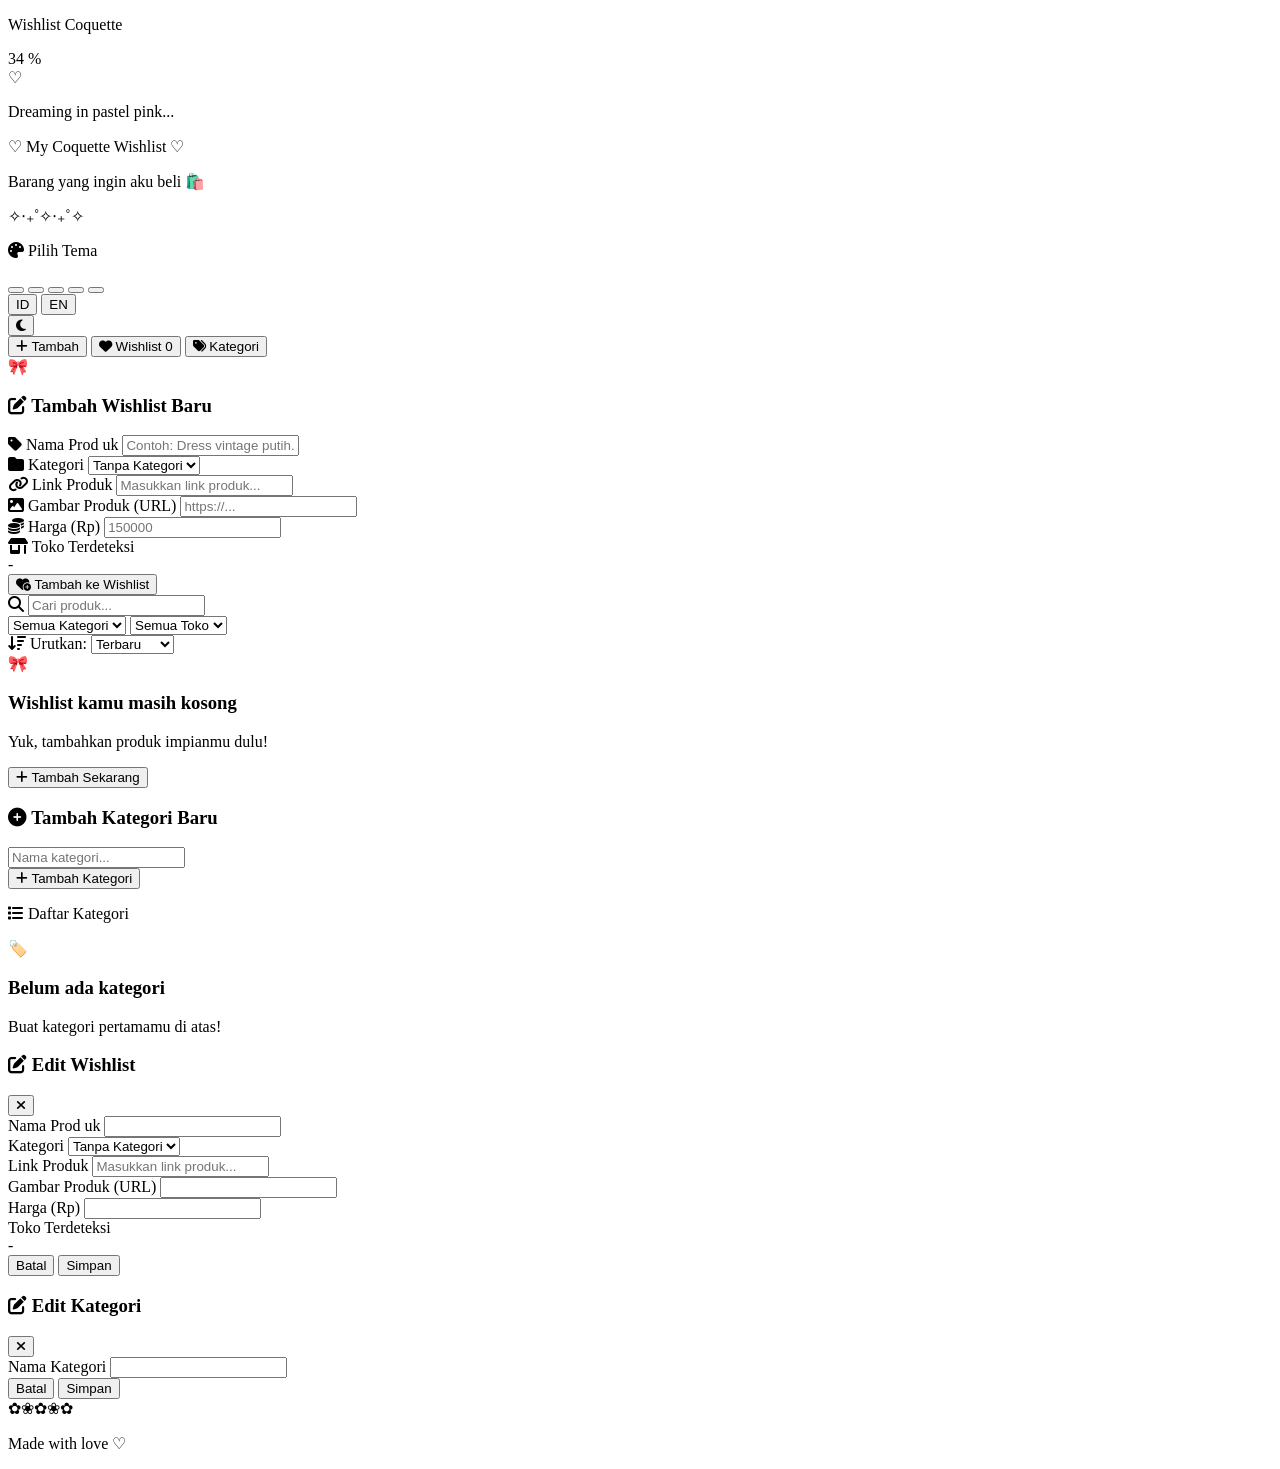
==== index.html @ d24913a2 "Rename index (1).html to index.html" ====
<!DOCTYPE html>
<html lang="id">
<head>
    <meta charset="UTF-8">
    <meta name="viewport" content="width=device-width, initial-scale=1.0">
    <title>Wishlist Coquette 🎀</title>
    <meta name="theme-color" content="#F8C8DC" id="metaThemeColor">
    
    <link rel="preconnect" href="https://fonts.googleapis.com">
    <link rel="preconnect" href="https://fonts.gstatic.com" crossorigin>
    <link href="https://fonts.googleapis.com/css2?family=Playfair+Display:ital,wght@0,400;0,700;1,400&family=Poppins:wght@300;400;500;600&display=swap" rel="stylesheet">
    <link rel="stylesheet" href="https://cdnjs.cloudflare.com/ajax/libs/font-awesome/6.5.1/css/all.min.css">
    <link rel="stylesheet" href="style.css">
    <link rel="manifest" href="manifest.json">
</head>
<body>
    
  <!-- LOADING SCREEN -->
<div class="loading-screen" id="loadingScreen">
    <!-- Ornamen sudut -->
    <div class="corner-ornament corner-tl"></div>
    <div class="corner-ornament corner-tr"></div>
    <div class="corner-ornament corner-bl"></div>
    <div class="corner-ornament corner-br"></div>
    
    <div class="loading-wrapper">
        <!-- Frame atas -->
<div class="loading-frame-top">
    <div class="frame-line"></div>
    <div class="frame-bow">
        <div class="bow-left"></div>
        <div class="bow-right"></div>
        <div class="bow-center"></div>
    </div>
    <div class="frame-line"></div>
</div>
        
        <!-- Judul -->
        <p class="loading-title">Wishlist Coquette</p>
        
        <!-- Persentase -->
        <div class="loading-percent-wrapper">
            <span class="loading-percent" id="loadingPercent">0</span>
            <span class="loading-percent-sign">%</span>
        </div>
        
        <!-- Progress bar -->
        <div class="loading-progress-container">
            <div class="progress-track">
                <div class="progress-fill" id="progressFill"></div>
                <div class="progress-glow"></div>
            </div>
            <!-- Mutiara -->
            <div class="progress-pearls" id="progressPearls">
                <span class="mini-pearl"></span>
                <span class="mini-pearl"></span>
                <span class="mini-pearl"></span>
                <span class="mini-pearl"></span>
                <span class="mini-pearl"></span>
                <span class="mini-pearl"></span>
                <span class="mini-pearl"></span>
                <span class="mini-pearl"></span>
                <span class="mini-pearl"></span>
                <span class="mini-pearl"></span>
            </div>
        </div>
        
        <!-- Frame bawah -->
        <div class="loading-frame-bottom">
            <div class="frame-line"></div>
            <div class="frame-heart">♡</div>
            <div class="frame-line"></div>
        </div>
        
        <!-- Quote -->
        <p class="loading-quote" id="loadingQuote">Dreaming in pastel pink...</p>
    </div>
    
    <!-- Partikel background -->
    <div class="bg-particle bg-p1"></div>
    <div class="bg-particle bg-p2"></div>
    <div class="bg-particle bg-p3"></div>
    <div class="bg-particle bg-p4"></div>
</div>
    
    <div class="ribbon-container">
        <div class="ribbon">♡ My Coquette Wishlist ♡</div>
    </div>

    <div class="container">
        <header>
            <p class="subtitle" data-lang="subtitle">Things I want to buy 🛍️</p>
            <div class="decorative-line">
                <span>✧</span><span>‧₊˚</span><span>✧</span><span>‧₊˚</span><span>✧</span>
            </div>
        </header>

        <div class="theme-picker">
            <p class="theme-label"><i class="fa-solid fa-palette"></i> <span data-lang="theme_label">Pilih Tema</span></p>
            <div class="theme-options">
                <button class="theme-btn active" data-theme="blush" onclick="changeTheme('blush')"><span class="theme-dot blush"></span></button>
                <button class="theme-btn" data-theme="lavender" onclick="changeTheme('lavender')"><span class="theme-dot lavender"></span></button>
                <button class="theme-btn" data-theme="sakura" onclick="changeTheme('sakura')"><span class="theme-dot sakura"></span></button>
                <button class="theme-btn" data-theme="matcha" onclick="changeTheme('matcha')"><span class="theme-dot matcha"></span></button>
                <button class="theme-btn" data-theme="blue" onclick="changeTheme('blue')"><span class="theme-dot blue"></span></button>
            </div>
            <div class="lang-options">
                <button class="lang-btn active" data-lang="id" onclick="changeLanguage('id')">ID</button>
                <button class="lang-btn" data-lang="en" onclick="changeLanguage('en')">EN</button>
            </div>
            <button class="dark-mode-toggle" onclick="toggleDarkMode()" id="darkModeToggle" title="Dark Mode">
                <i class="fa-solid fa-moon"></i>
            </button>
        </div>

        <nav class="tab-navigation">
            <button class="tab-btn active" onclick="switchTab('add')" id="tabAddBtn">
                <i class="fa-solid fa-plus"></i> <span data-lang="tab_add">Tambah</span>
            </button>
            <button class="tab-btn" onclick="switchTab('list')" id="tabListBtn">
                <i class="fa-solid fa-heart"></i> <span data-lang="tab_wishlist">Wishlist</span>
                <span class="badge" id="badgeCount">0</span>
            </button>
            <button class="tab-btn" onclick="switchTab('categories')" id="tabCategoriesBtn">
                <i class="fa-solid fa-tags"></i> <span data-lang="tab_categories">Kategori</span>
            </button>
        </nav>

        <!-- TAB TAMBAH -->
        <div class="tab-content active" id="tabAdd">
            <div class="form-card">
                <div class="form-decoration">🎀</div>
                <h3><i class="fa-solid fa-pen-to-square"></i> <span data-lang="form_title_add">Tambah Wishlist Baru</span></h3>
                
                <div class="input-group">
                    <label><i class="fa-solid fa-tag"></i> <span data-lang="label_name">Nama Produk</span></label>
                    <input type="text" id="productName" placeholder="Contoh: Dress vintage putih...">
                </div>
                
                <div class="input-group">
                    <label><i class="fa-solid fa-folder"></i> <span data-lang="label_category">Kategori</span></label>
                    <select id="productCategory" class="category-select">
                        <option value="" data-lang="option_no_category">Tanpa Kategori</option>
                    </select>
                </div>
                
                <div class="input-group">
                    <label><i class="fa-solid fa-link"></i> <span data-lang="label_link">Link Produk</span></label>
                    <input type="url" id="productLink" placeholder="Masukkan link produk..." oninput="detectStorePreview()">
                </div>
                
                <div class="input-group">
                    <label><i class="fa-solid fa-image"></i> <span data-lang="label_image">Gambar Produk (URL)</span></label>
                    <input type="url" id="productImage" placeholder="https://..." oninput="previewImage()">
                </div>
                
                <div class="image-preview-container" id="imagePreviewContainer" style="display: none;">
                    <div class="image-preview">
                        <img src="" alt="Preview" id="imagePreview">
                        <button class="btn-remove-preview" onclick="clearImagePreview()">
                            <i class="fa-solid fa-xmark"></i>
                        </button>
                    </div>
                </div>
                
                <div class="input-row">
                    <div class="input-group">
                        <label><i class="fa-solid fa-coins"></i> <span data-lang="label_price">Harga (Rp)</span></label>
                        <input type="text" id="productPrice" placeholder="150000">
                    </div>
                    <div class="input-group">
                        <label><i class="fa-solid fa-shop"></i> <span data-lang="label_store_detected">Toko Terdeteksi</span></label>
                        <div class="store-detected" id="storeDetected">
                            <span class="store-badge" id="storeBadgePreview" style="display: none;"></span>
                            <span class="store-name" id="storeNamePreview">-</span>
                        </div>
                    </div>
                </div>
                
                <button class="btn-add" onclick="addItem()">
                    <i class="fa-solid fa-heart-circle-plus"></i> <span data-lang="btn_add">Tambah ke Wishlist</span>
                </button>
            </div>
        </div>

        <!-- TAB WISHLIST -->
        <div class="tab-content" id="tabList">
            
            <div class="wishlist-header">
                <p><span data-lang="wishlist_count_1">Kamu punya</span> <strong id="totalItems">0</strong> <span data-lang="wishlist_count_2">item di wishlist</span></p>
            </div>

            <div class="total-price-card" id="totalPriceCard" style="display: none;">
                <div class="total-price-left">
                    <i class="fa-solid fa-coins"></i>
                    <span data-lang="total_label">Total Wishlist</span>
                </div>
                <div class="total-price-right">
                    <span class="total-price-amount" id="totalPriceAmount">Rp 0</span>
                </div>
            </div>

            <div class="store-totals" id="storeTotals" style="display: none;"></div>

            <div class="filter-row">
                <div class="search-wrapper filter-search">
                    <i class="fa-solid fa-magnifying-glass search-icon"></i>
                    <input type="text" id="searchInput" class="search-input" placeholder="Cari produk..." oninput="filterWishlist()">
                    <button class="btn-clear-search" id="btnClearSearch" onclick="clearSearch()" style="display: none;">
                        <i class="fa-solid fa-xmark"></i>
                    </button>
                </div>
                <select id="categoryFilter" class="category-filter-select" onchange="filterWishlist()">
                    <option value="all" data-lang="filter_all_categories">Semua Kategori</option>
                </select>
                <select id="storeFilter" class="category-filter-select" onchange="filterWishlist()">
                    <option value="all" data-lang="filter_all_stores">Semua Toko</option>
                </select>
            </div>

            <div class="sort-row">
                <label class="sort-label"><i class="fa-solid fa-arrow-down-wide-short"></i> <span data-lang="sort_label">Urutkan:</span></label>
                <select id="sortBy" class="sort-select" onchange="sortAndRender()">
                    <option value="newest" data-lang="sort_newest">Terbaru</option>
                    <option value="oldest" data-lang="sort_oldest">Terlama</option>
                    <option value="expensive" data-lang="sort_expensive">Termahal</option>
                    <option value="cheapest" data-lang="sort_cheapest">Termurah</option>
                    <option value="az" data-lang="sort_az">Nama A-Z</option>
                    <option value="za" data-lang="sort_za">Nama Z-A</option>
                </select>
            </div>
            
            <p class="search-result-text" id="searchResultText" style="display: none;"></p>
            
            <div class="wishlist-container" id="wishlistContainer"></div>

            <div class="empty-state" id="noResultState" style="display: none;">
                <div class="empty-icon">🔍</div>
                <h3 data-lang="no_result_title">Produk tidak ditemukan</h3>
                <p data-lang="no_result_text">Coba kata kunci lain!</p>
                <button class="btn-add btn-small" onclick="clearSearch(); document.getElementById('categoryFilter').value='all'; document.getElementById('storeFilter').value='all'; filterWishlist();">
                    <i class="fa-solid fa-rotate-left"></i> <span data-lang="btn_show_all">Tampilkan Semua</span>
                </button>
            </div>

            <div class="empty-state" id="emptyState">
                <div class="empty-icon">🎀</div>
                <h3 data-lang="empty_title">Wishlist kamu masih kosong</h3>
                <p data-lang="empty_text">Yuk, tambahkan produk impianmu dulu!</p>
                <button class="btn-add btn-small" onclick="switchTab('add')">
                    <i class="fa-solid fa-plus"></i> <span data-lang="btn_add_first">Tambah Sekarang</span>
                </button>
            </div>
        </div>

        <!-- TAB KATEGORI -->
        <div class="tab-content" id="tabCategories">
            
            <div class="form-card">
                <h3><i class="fa-solid fa-plus-circle"></i> <span data-lang="cat_form_title">Tambah Kategori Baru</span></h3>
                <div class="input-group">
                    <input type="text" id="newCategoryName" placeholder="Nama kategori...">
                </div>
                <button class="btn-add" onclick="addCategory()">
                    <i class="fa-solid fa-plus"></i> <span data-lang="btn_add_category">Tambah Kategori</span>
                </button>
            </div>
            
            <div class="category-list-header">
                <p><i class="fa-solid fa-list"></i> <span data-lang="cat_list_title">Daftar Kategori</span></p>
            </div>
            
            <div class="category-list" id="categoryList"></div>
            
            <div class="empty-state" id="emptyCategoryState">
                <div class="empty-icon">🏷️</div>
                <h3 data-lang="cat_empty_title">Belum ada kategori</h3>
                <p data-lang="cat_empty_text">Buat kategori pertamamu di atas!</p>
            </div>
        </div>
    </div>

    <!-- MODAL EDIT ITEM -->
    <div class="modal-overlay" id="editModal">
        <div class="modal-content">
            <div class="modal-header">
                <h3><i class="fa-solid fa-pen-to-square"></i> <span data-lang="modal_edit_title">Edit Wishlist</span></h3>
                <button class="btn-close-modal" onclick="closeEditModal()">
                    <i class="fa-solid fa-xmark"></i>
                </button>
            </div>
            <div class="modal-body">
                <div class="input-group">
                    <label data-lang="label_name">Nama Produk</label>
                    <input type="text" id="editProductName">
                </div>
                <div class="input-group">
                    <label data-lang="label_category">Kategori</label>
                    <select id="editProductCategory" class="category-select"></select>
                </div>
                <div class="input-group">
                    <label data-lang="label_link">Link Produk</label>
                    <input type="url" id="editProductLink" placeholder="Masukkan link produk..." oninput="detectEditStorePreview()">
                </div>
                <div class="input-group">
                    <label data-lang="label_image">Gambar (URL)</label>
                    <input type="url" id="editProductImage" oninput="previewEditImage()">
                </div>
                <div class="image-preview-container" id="editImagePreviewContainer" style="display: none;">
                    <div class="image-preview">
                        <img src="" id="editImagePreview">
                        <button class="btn-remove-preview" onclick="clearEditImagePreview()">
                            <i class="fa-solid fa-xmark"></i>
                        </button>
                    </div>
                </div>
                <div class="input-row">
                    <div class="input-group">
                        <label data-lang="label_price">Harga (Rp)</label>
                        <input type="text" id="editProductPrice">
                    </div>
                    <div class="input-group">
                        <label data-lang="label_store_detected">Toko Terdeteksi</label>
                        <div class="store-detected" id="editStoreDetected">
                            <span class="store-badge" id="editStoreBadgePreview" style="display: none;"></span>
                            <span class="store-name" id="editStoreNamePreview">-</span>
                        </div>
                    </div>
                </div>
            </div>
            <div class="modal-footer">
                <button class="btn-cancel" onclick="closeEditModal()"><span data-lang="btn_cancel">Batal</span></button>
                <button class="btn-save" onclick="saveEditItem()"><span data-lang="btn_save">Simpan</span></button>
            </div>
        </div>
    </div>
    
    <!-- MODAL EDIT KATEGORI -->
    <div class="modal-overlay" id="editCategoryModal">
        <div class="modal-content">
            <div class="modal-header">
                <h3><i class="fa-solid fa-pen-to-square"></i> <span data-lang="modal_edit_cat_title">Edit Kategori</span></h3>
                <button class="btn-close-modal" onclick="closeEditCategoryModal()">
                    <i class="fa-solid fa-xmark"></i>
                </button>
            </div>
            <div class="modal-body">
                <div class="input-group">
                    <label data-lang="cat_name_label">Nama Kategori</label>
                    <input type="text" id="editCategoryName">
                </div>
            </div>
            <div class="modal-footer">
                <button class="btn-cancel" onclick="closeEditCategoryModal()"><span data-lang="btn_cancel">Batal</span></button>
                <button class="btn-save" onclick="saveEditCategory()"><span data-lang="btn_save">Simpan</span></button>
            </div>
        </div>
    </div>
    
    <div class="modal-backdrop" id="modalBackdrop" onclick="closeEditModal(); closeEditCategoryModal();"></div>

    <div class="footer-decoration">
        <span>✿</span><span>❀</span><span>✿</span><span>❀</span><span>✿</span>
        <p>Made with love ♡</p>
    </div>

    <script src="script.js"></script>
</body>
</html>
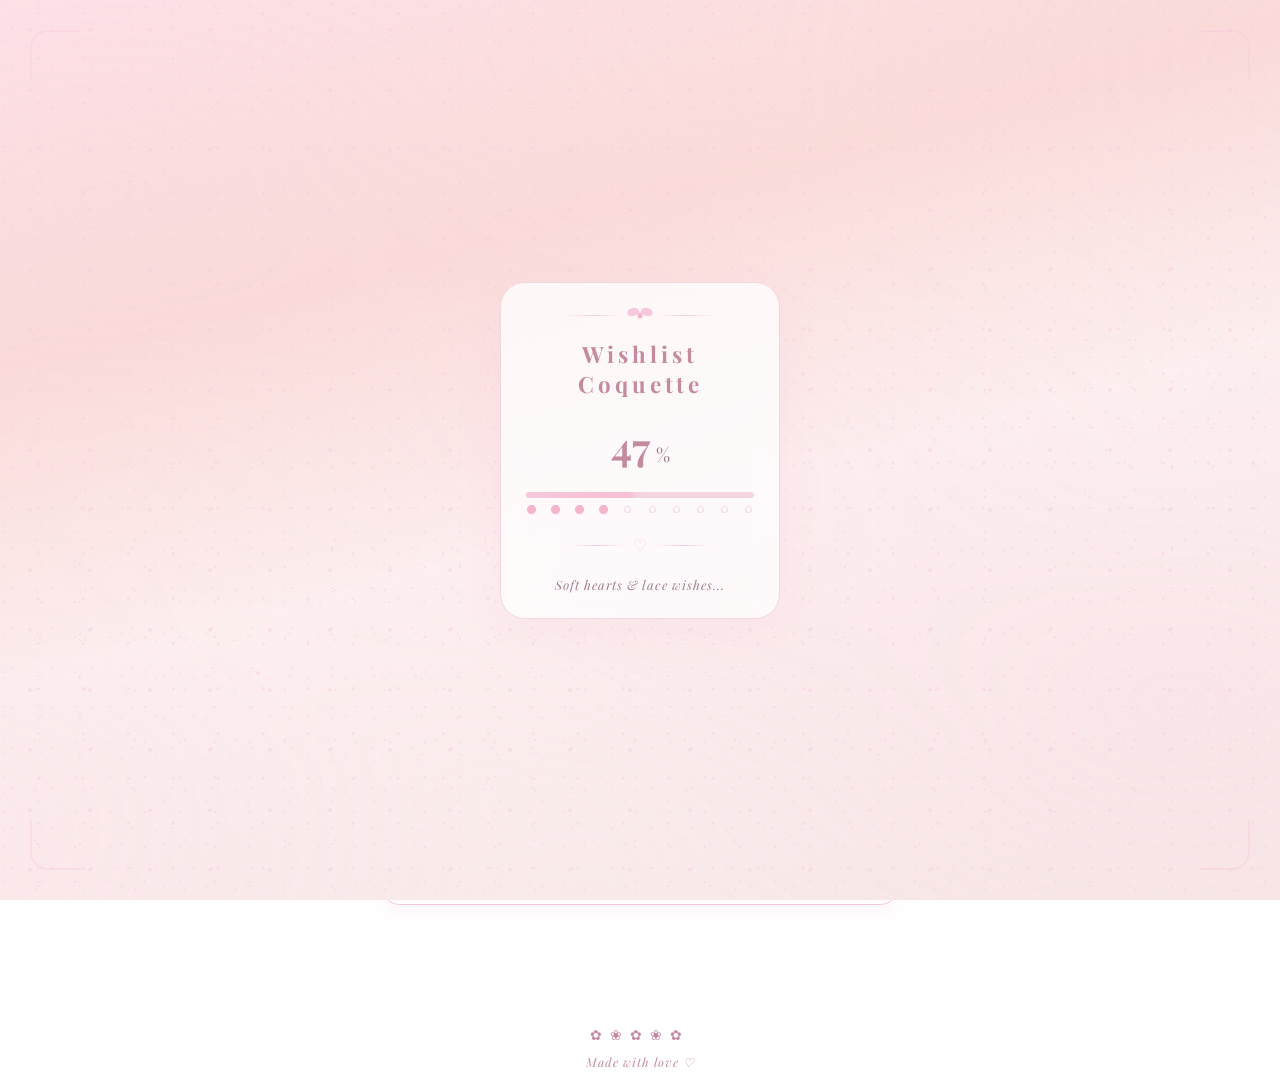
==== commit 89e95de4: "Rename index (2).html to index.html" ====
--- a/index.html
+++ b/index.html
@@ -12,6 +12,8 @@
     <link rel="stylesheet" href="https://cdnjs.cloudflare.com/ajax/libs/font-awesome/6.5.1/css/all.min.css">
     <link rel="stylesheet" href="style.css">
     <link rel="manifest" href="manifest.json">
+    <link rel="icon" href="icon_512.png" type="image/png">
+<link rel="apple-touch-icon" href="icon_512.png">
 </head>
 <body>
     
--- a/style.css
+++ b/style.css
@@ -0,0 +1,780 @@
+/* ========== VARIABEL TEMA (LIGHT) ========== */
+:root {
+    --bg-primary: #FDE2E7; --bg-secondary: #FADCD9; --bg-tertiary: #FDF0F0;
+    --accent: #F8C8DC; --accent-dark: #F5B5CB; --accent-text: #C48B9F;
+    --text-primary: #5C3D4B; --text-secondary: #A07D8A; --border: #F5D5E0;
+    --card-bg: rgba(255, 255, 255, 0.75); --ribbon-bg: #F8C8DC;
+    --btn-gradient: linear-gradient(135deg, #F8C8DC, #F5B5CB);
+    --polka-dot: #F8C8DC; --illustration-border: #F5D5E0;
+    --shadow: rgba(248, 200, 220, 0.2);
+    --input-bg: #FFFBFD; --body-bg-end: #F8E8E8;
+    --modal-bg: white; --badge-bg: white; --badge-text: #C48B9F;
+    --ribbon-text-shadow: rgba(0,0,0,0.1);
+}
+
+body.dark-mode {
+    --bg-primary: #2D1F2C; --bg-secondary: #1F1520; --bg-tertiary: #261D27;
+    --accent: #C48B9F; --accent-dark: #B07085; --accent-text: #D4A0B5;
+    --text-primary: #E8D5E0; --text-secondary: #B8A0B0; --border: #4A3548;
+    --card-bg: rgba(40, 28, 38, 0.85); --ribbon-bg: #4A2F45;
+    --btn-gradient: linear-gradient(135deg, #8B5E7A, #6D4A60);
+    --polka-dot: #5A3D52; --illustration-border: #4A3548;
+    --shadow: rgba(0, 0, 0, 0.3); --input-bg: #362535;
+    --body-bg-end: #1F1520; --modal-bg: #2D1F2C;
+    --badge-bg: #4A3548; --badge-text: #D4A0B5; --ribbon-text-shadow: rgba(0,0,0,0.3);
+}
+
+body.theme-lavender {
+    --bg-primary: #E8DFF5; --bg-secondary: #D4C8E8; --bg-tertiary: #F3EFF9;
+    --accent: #C3AED6; --accent-dark: #B09CC8; --accent-text: #8B7DA8;
+    --text-primary: #4A3F5C; --text-secondary: #8B7DA8; --border: #D4C8E8;
+    --ribbon-bg: #C3AED6; --btn-gradient: linear-gradient(135deg, #C3AED6, #B09CC8);
+    --polka-dot: #C3AED6; --input-bg: #FFFBFD; --body-bg-end: #F3EFF9;
+    --modal-bg: white; --badge-bg: white; --badge-text: #8B7DA8;
+}
+
+body.theme-sakura {
+    --bg-primary: #FDE2E7; --bg-secondary: #FAD0D5; --bg-tertiary: #FFF0F3;
+    --accent: #F4A7B9; --accent-dark: #EF8DA3; --accent-text: #D48093;
+    --text-primary: #5C3D4B; --text-secondary: #B08090; --border: #FAD0D5;
+    --ribbon-bg: #F4A7B9; --btn-gradient: linear-gradient(135deg, #F4A7B9, #EF8DA3);
+    --polka-dot: #F4A7B9; --input-bg: #FFFBFD; --body-bg-end: #FFF0F3;
+    --modal-bg: white; --badge-bg: white; --badge-text: #D48093;
+}
+
+body.theme-matcha {
+    --bg-primary: #E8F0E3; --bg-secondary: #D4E5CC; --bg-tertiary: #F4F8F2;
+    --accent: #A8C89A; --accent-dark: #8FB882; --accent-text: #7A9E6E;
+    --text-primary: #4A5C3F; --text-secondary: #8A9E7E; --border: #D4E5CC;
+    --ribbon-bg: #A8C89A; --btn-gradient: linear-gradient(135deg, #A8C89A, #8FB882);
+    --polka-dot: #A8C89A; --input-bg: #FFFBFD; --body-bg-end: #F4F8F2;
+    --modal-bg: white; --badge-bg: white; --badge-text: #7A9E6E;
+}
+
+body.theme-blue {
+    --bg-primary: #E0ECF5; --bg-secondary: #CDDFF0; --bg-tertiary: #F0F5FA;
+    --accent: #A8C8E8; --accent-dark: #8FB8DA; --accent-text: #7A9EB8;
+    --text-primary: #3F4F5C; --text-secondary: #7A8E9E; --border: #CDDFF0;
+    --ribbon-bg: #A8C8E8; --btn-gradient: linear-gradient(135deg, #A8C8E8, #8FB8DA);
+    --polka-dot: #A8C8E8; --input-bg: #FFFBFD; --body-bg-end: #F0F5FA;
+    --modal-bg: white; --badge-bg: white; --badge-text: #7A9EB8;
+}
+
+body.dark-mode.theme-lavender {
+    --bg-primary: #262033; --bg-secondary: #1C1828; --bg-tertiary: #221D30;
+    --accent: #A08AB8; --accent-dark: #8B72A5; --accent-text: #B8A5CC;
+    --text-primary: #D8CDE8; --text-secondary: #A595B8; --border: #3D3550;
+    --ribbon-bg: #3D3050; --btn-gradient: linear-gradient(135deg, #6B5588, #53406D);
+    --polka-dot: #4A3D5D; --input-bg: #2D253A; --modal-bg: #2D253A;
+    --badge-bg: #3D3550; --badge-text: #B8A5CC;
+}
+
+body.dark-mode.theme-sakura {
+    --bg-primary: #2D1F25; --bg-secondary: #1F151B; --bg-tertiary: #261D22;
+    --accent: #C48B9A; --accent-dark: #B07080; --accent-text: #D4A5B0;
+    --text-primary: #E8D0D8; --text-secondary: #B895A0; --border: #4A303A;
+    --ribbon-bg: #4A2F3A; --btn-gradient: linear-gradient(135deg, #8B5E6D, #6D4A58);
+    --polka-dot: #5A3D48; --input-bg: #362530; --modal-bg: #362530;
+    --badge-bg: #4A303A; --badge-text: #D4A5B0;
+}
+
+body.dark-mode.theme-matcha {
+    --bg-primary: #222820; --bg-secondary: #181C16; --bg-tertiary: #1F241C;
+    --accent: #8A9E7A; --accent-dark: #728A62; --accent-text: #A0B595;
+    --text-primary: #D5E0CC; --text-secondary: #A0B095; --border: #3D4A35;
+    --ribbon-bg: #3D4A30; --btn-gradient: linear-gradient(135deg, #5E7050, #4A5C3F);
+    --polka-dot: #4A5A3D; --input-bg: #2D3525; --modal-bg: #2D3525;
+    --badge-bg: #3D4A35; --badge-text: #A0B595;
+}
+
+body.dark-mode.theme-blue {
+    --bg-primary: #1F262D; --bg-secondary: #151A20; --bg-tertiary: #1C222A;
+    --accent: #8A9EB8; --accent-dark: #7288A5; --accent-text: #A0B5CC;
+    --text-primary: #CCDAE8; --text-secondary: #95A8B8; --border: #353D4A;
+    --ribbon-bg: #353D50; --btn-gradient: linear-gradient(135deg, #556888, #42536D);
+    --polka-dot: #3D485A; --input-bg: #252D38; --modal-bg: #252D38;
+    --badge-bg: #353D4A; --badge-text: #A0B5CC;
+}
+
+/* ========== GLOBAL ========== */
+* { margin: 0; padding: 0; box-sizing: border-box; }
+
+body {
+    font-family: 'Poppins', sans-serif;
+    background: linear-gradient(135deg, var(--bg-primary), var(--bg-secondary) 30%, var(--bg-tertiary) 60%, var(--body-bg-end));
+    background-attachment: fixed; min-height: 100vh; color: var(--text-primary);
+    position: relative; overflow-x: hidden; transition: color 0.3s;
+}
+
+body::before {
+    content: ''; position: fixed; top: 0; left: 0; width: 100%; height: 100%;
+    background-image: radial-gradient(circle, var(--polka-dot) 1px, transparent 1px);
+    background-size: 30px 30px; opacity: 0.3; z-index: -1; pointer-events: none;
+}
+
+body.modal-open { overflow: hidden; }
+
+/* ========== RIBBON ========== */
+.ribbon-container {
+    background: var(--ribbon-bg); padding: 15px 20px; text-align: center;
+    box-shadow: 0 2px 15px var(--shadow); position: relative; margin-bottom: 5px; z-index: 1;
+}
+.ribbon-container::after {
+    content: ''; position: absolute; bottom: -15px; left: 50%; transform: translateX(-50%);
+    width: 0; height: 0; border-left: 20px solid transparent; border-right: 20px solid transparent;
+    border-top: 15px solid var(--ribbon-bg);
+}
+.ribbon {
+    font-family: 'Playfair Display', serif; font-size: 1.6em; font-weight: 700;
+    color: white; text-shadow: 1px 1px 2px var(--ribbon-text-shadow); letter-spacing: 2px;
+}
+
+.container { max-width: 550px; margin: 30px auto; padding: 0 15px 50px; }
+header { text-align: center; margin-bottom: 15px; }
+.subtitle { font-family: 'Playfair Display', serif; font-style: italic; font-size: 1.1em; color: var(--accent-text); margin-bottom: 8px; }
+.decorative-line { color: var(--accent); font-size: 0.9em; letter-spacing: 8px; margin: 8px 0; }
+
+/* ========== THEME PICKER ========== */
+.theme-picker {
+    background: var(--card-bg); backdrop-filter: blur(10px); border-radius: 20px;
+    padding: 12px 18px; margin-bottom: 15px; border: 1.5px solid var(--border);
+    display: flex; align-items: center; justify-content: space-between; gap: 10px; flex-wrap: wrap;
+}
+.theme-label { font-size: 0.85em; font-weight: 500; color: var(--accent-text); white-space: nowrap; }
+.theme-label i { margin-right: 5px; color: var(--accent); }
+.theme-options { display: flex; gap: 8px; }
+.theme-btn {
+    width: 30px; height: 30px; border-radius: 50%; border: 2px solid transparent;
+    cursor: pointer; transition: all 0.3s; background: transparent; padding: 2px;
+    display: flex; align-items: center; justify-content: center;
+}
+.theme-btn:hover { transform: scale(1.1); }
+.theme-btn.active { border-color: var(--accent-dark); box-shadow: 0 0 0 2px var(--card-bg), 0 0 0 4px var(--accent-dark); }
+.theme-dot { width: 22px; height: 22px; border-radius: 50%; display: block; }
+.theme-dot.blush { background: linear-gradient(135deg, #F8C8DC, #F5B5CB); }
+.theme-dot.lavender { background: linear-gradient(135deg, #C3AED6, #B09CC8); }
+.theme-dot.sakura { background: linear-gradient(135deg, #F4A7B9, #EF8DA3); }
+.theme-dot.matcha { background: linear-gradient(135deg, #A8C89A, #8FB882); }
+.theme-dot.blue { background: linear-gradient(135deg, #A8C8E8, #8FB8DA); }
+
+.dark-mode-toggle {
+    width: 36px; height: 36px; border-radius: 50%; border: 2px solid var(--border);
+    background: var(--card-bg); color: var(--accent-text); cursor: pointer;
+    display: flex; align-items: center; justify-content: center; transition: all 0.3s; font-size: 0.95em;
+}
+.dark-mode-toggle:hover { border-color: var(--accent); color: var(--accent); transform: scale(1.1); }
+
+.lang-options { display: flex; gap: 4px; }
+.lang-btn {
+    width: 32px; height: 32px; border-radius: 50%; border: 2px solid var(--border);
+    background: var(--card-bg); color: var(--accent-text); cursor: pointer;
+    font-size: 0.7em; font-weight: 700; display: flex; align-items: center; justify-content: center;
+    transition: all 0.3s; font-family: 'Poppins', sans-serif;
+}
+.lang-btn:hover { border-color: var(--accent); }
+.lang-btn.active { background: var(--accent); color: white; border-color: var(--accent-dark); }
+
+/* ========== TAB NAVIGATION ========== */
+.tab-navigation {
+    display: flex; gap: 8px; margin-bottom: 20px; background: var(--card-bg);
+    backdrop-filter: blur(10px); padding: 6px; border-radius: 25px; border: 1.5px solid var(--border);
+}
+.tab-btn {
+    flex: 1; padding: 10px 8px; border: none; border-radius: 20px;
+    font-family: 'Poppins', sans-serif; font-size: 0.8em; font-weight: 500;
+    cursor: pointer; background: transparent; color: var(--accent-text); transition: all 0.3s; white-space: nowrap;
+}
+.tab-btn i { margin-right: 3px; }
+.tab-btn.active { background: var(--btn-gradient); color: white; font-weight: 600; box-shadow: 0 3px 12px var(--shadow); }
+.badge {
+    display: inline-block; background: var(--badge-bg); color: var(--badge-text);
+    font-size: 0.7em; font-weight: 700; padding: 2px 7px; border-radius: 10px;
+    margin-left: 4px; min-width: 20px; text-align: center;
+}
+.tab-btn.active .badge { background: rgba(255,255,255,0.3); color: white; }
+
+.tab-content { display: none; animation: fadeSlideIn 0.4s ease; }
+.tab-content.active { display: block; }
+@keyframes fadeSlideIn { from { opacity: 0; transform: translateY(15px); } to { opacity: 1; transform: translateY(0); } }
+
+/* ========== FORM ========== */
+.form-card {
+    background: var(--card-bg); backdrop-filter: blur(10px); border-radius: 20px;
+    padding: 25px 20px; margin-bottom: 20px; border: 1.5px solid var(--accent);
+    box-shadow: 0 5px 25px var(--shadow); position: relative;
+}
+.form-decoration { position: absolute; top: -18px; right: 20px; font-size: 2em; animation: float 3s infinite; }
+@keyframes float { 0%, 100% { transform: translateY(0); } 50% { transform: translateY(-5px); } }
+.form-card h3 { font-family: 'Playfair Display', serif; font-size: 1.2em; color: var(--accent-text); margin-bottom: 20px; text-align: center; }
+.input-group { margin-bottom: 15px; }
+.input-group label { display: block; font-size: 0.85em; font-weight: 500; color: var(--accent-text); margin-bottom: 5px; }
+.input-group label i { margin-right: 4px; color: var(--accent); }
+.input-group input, .category-select, .category-filter-select, .sort-select {
+    width: 100%; padding: 12px 15px; border: 1.5px solid var(--border); border-radius: 15px;
+    font-family: 'Poppins', sans-serif; font-size: 0.9em; background: var(--input-bg);
+    color: var(--text-primary); transition: all 0.3s; outline: none;
+}
+.input-group input:focus, .category-select:focus, .category-filter-select:focus, .sort-select:focus {
+    border-color: var(--accent); box-shadow: 0 0 0 3px var(--shadow);
+}
+.input-row { display: flex; gap: 10px; }
+.input-row .input-group { flex: 1; }
+.store-detected { display: flex; align-items: center; gap: 8px; padding: 10px 0; }
+.store-name { font-weight: 500; color: var(--text-primary); font-size: 0.9em; }
+
+/* ========== STORE BADGES ========== */
+.store-badge {
+    display: inline-flex; align-items: center; gap: 4px;
+    padding: 4px 10px; border-radius: 12px; font-size: 0.75em;
+    font-weight: 500; color: white;
+}
+.store-badge i { font-size: 0.85em; }
+.item-store-inline { margin-bottom: 6px; }
+.item-store-inline .store-badge { font-size: 0.7em; padding: 2px 8px; border-radius: 8px; }
+.store-totals { display: flex; flex-wrap: wrap; gap: 6px; margin-bottom: 12px; }
+.store-total-item {
+    display: flex; align-items: center; gap: 5px;
+    padding: 5px 10px; border-radius: 12px; font-size: 0.7em;
+    font-weight: 500; color: white;
+}
+
+/* ========== IMAGE PREVIEW ========== */
+.image-preview-container { margin-bottom: 15px; text-align: center; }
+.image-preview {
+    display: inline-block; position: relative; border-radius: 15px; overflow: hidden;
+    border: 2px solid var(--accent); box-shadow: 0 3px 15px var(--shadow); background: var(--modal-bg);
+}
+.image-preview img { width: 150px; height: 150px; object-fit: cover; display: block; }
+.btn-remove-preview {
+    position: absolute; top: 5px; right: 5px; width: 28px; height: 28px; border-radius: 50%;
+    background: var(--card-bg); border: 1px solid var(--border); color: var(--accent-text);
+    cursor: pointer; font-size: 0.9em; display: flex; align-items: center; justify-content: center;
+}
+
+/* ========== BUTTONS ========== */
+.btn-add {
+    width: 100%; padding: 14px; background: var(--btn-gradient); color: white; border: none;
+    border-radius: 25px; font-family: 'Playfair Display', serif; font-size: 1.05em; font-weight: 700;
+    cursor: pointer; margin-top: 10px; transition: all 0.3s; box-shadow: 0 4px 15px var(--shadow); letter-spacing: 1px;
+}
+.btn-add:hover { transform: translateY(-2px); box-shadow: 0 6px 20px var(--shadow); }
+.btn-small { width: auto; padding: 10px 25px; font-size: 0.9em; display: inline-block; margin-top: 15px; font-family: 'Poppins', sans-serif; font-weight: 500; }
+
+/* ========== TOTAL PRICE ========== */
+.total-price-card {
+    display: flex; align-items: center; justify-content: space-between;
+    background: var(--btn-gradient); color: white; border-radius: 18px;
+    padding: 14px 18px; margin-bottom: 10px; box-shadow: 0 4px 15px var(--shadow);
+}
+.total-price-left { display: flex; align-items: center; gap: 8px; font-size: 0.9em; font-weight: 500; }
+.total-price-left i { font-size: 1.1em; }
+.total-price-amount { font-family: 'Playfair Display', serif; font-size: 1.3em; font-weight: 700; }
+
+/* ========== FILTER ========== */
+.filter-row { display: flex; gap: 6px; margin-bottom: 12px; flex-wrap: wrap; }
+.filter-search { flex: 1; min-width: 120px; position: relative; }
+.search-icon { position: absolute; left: 12px; top: 50%; transform: translateY(-50%); color: var(--accent-text); font-size: 0.9em; z-index: 1; }
+.search-input {
+    width: 100%; padding: 10px 35px 10px 35px; border: 1.5px solid var(--border);
+    border-radius: 15px; font-size: 0.85em; background: var(--input-bg); color: var(--text-primary);
+    outline: none; transition: all 0.3s;
+}
+.search-input:focus { border-color: var(--accent); }
+.btn-clear-search {
+    position: absolute; right: 8px; top: 50%; transform: translateY(-50%);
+    width: 26px; height: 26px; border-radius: 50%; background: var(--border);
+    border: none; color: var(--accent-text); cursor: pointer; font-size: 0.7em;
+    display: flex; align-items: center; justify-content: center;
+}
+.category-filter-select {
+    width: auto; min-width: 110px; padding: 10px 8px; font-size: 0.8em;
+    border-radius: 15px; border: 1.5px solid var(--border); background: var(--input-bg);
+    color: var(--text-primary); cursor: pointer;
+}
+
+/* ========== SORT ========== */
+.sort-row {
+    display: flex; align-items: center; gap: 10px; margin-bottom: 15px;
+    background: var(--card-bg); backdrop-filter: blur(10px);
+    padding: 10px 15px; border-radius: 15px; border: 1px solid var(--border);
+}
+.sort-label { font-size: 0.8em; font-weight: 500; color: var(--accent-text); white-space: nowrap; }
+.sort-select { flex: 1; padding: 8px 12px; font-size: 0.8em; border-radius: 12px; }
+.search-result-text { text-align: center; font-size: 0.8em; color: var(--accent-text); margin-bottom: 10px; font-style: italic; }
+
+/* ========== WISHLIST HEADER ========== */
+.wishlist-header {
+    text-align: center; margin-bottom: 12px; padding: 10px;
+    background: var(--card-bg); border-radius: 15px; border: 1px solid var(--border);
+}
+.wishlist-header p { color: var(--text-secondary); font-size: 0.9em; }
+.wishlist-header strong { color: var(--accent-text); font-family: 'Playfair Display', serif; font-size: 1.1em; }
+
+/* ========== WISHLIST ITEMS ========== */
+.wishlist-container { display: grid; grid-template-columns: 1fr 1fr; gap: 12px; }
+.wishlist-item {
+    background: var(--card-bg); backdrop-filter: blur(10px); border-radius: 20px;
+    border: 1.5px solid var(--border); transition: all 0.3s; position: relative;
+    overflow: hidden; display: flex; flex-direction: column; animation: fadeSlideIn 0.4s ease both;
+}
+.wishlist-item:hover { transform: translateY(-3px); box-shadow: 0 8px 25px var(--shadow); border-color: var(--accent); }
+.wishlist-item.hidden-item { display: none; }
+.wishlist-item.purchased { opacity: 0.5; border-color: var(--accent); }
+.wishlist-item.purchased .item-image-wrapper img { filter: grayscale(0.6); }
+.wishlist-item.purchased .item-name { text-decoration: line-through; text-decoration-color: var(--accent); text-decoration-thickness: 2px; color: var(--text-secondary); }
+
+.item-image-wrapper {
+    width: 100%; aspect-ratio: 1/1; overflow: hidden; border-radius: 20px 20px 0 0;
+    background: linear-gradient(135deg, var(--bg-primary), var(--card-bg));
+    display: flex; align-items: center; justify-content: center;
+}
+.item-image-wrapper img { width: 100%; height: 100%; object-fit: cover; transition: transform 0.4s, filter 0.4s; }
+.wishlist-item:hover .item-image-wrapper img { transform: scale(1.05); }
+.item-no-image {
+    width: 100%; aspect-ratio: 1/1; display: flex; align-items: center; justify-content: center;
+    background: linear-gradient(135deg, var(--bg-primary), var(--card-bg)); border-radius: 20px 20px 0 0;
+}
+.item-no-image i { font-size: 3em; color: var(--accent); opacity: 0.6; }
+
+.item-category-badge {
+    position: absolute; top: 8px; left: 8px; z-index: 2;
+    background: var(--card-bg); backdrop-filter: blur(5px);
+    padding: 3px 10px; border-radius: 12px; font-size: 0.7em;
+    font-weight: 500; color: var(--accent-text); border: 1px solid var(--border);
+}
+
+.item-actions-top { position: absolute; top: 8px; right: 8px; display: flex; gap: 5px; z-index: 2; }
+.btn-edit, .btn-delete {
+    width: 30px; height: 30px; border-radius: 50%; display: flex; align-items: center;
+    justify-content: center; cursor: pointer; transition: all 0.3s; font-size: 0.75em;
+    backdrop-filter: blur(5px); border: 1.5px solid var(--border);
+    background: var(--card-bg); color: var(--accent-text);
+}
+.btn-edit:hover { background: var(--input-bg); border-color: var(--accent-dark); transform: scale(1.15); }
+.btn-delete:hover { background: #FFE4E8; color: #C4687A; border-color: var(--accent-dark); transform: scale(1.15); }
+
+.item-purchased-checkbox {
+    position: absolute; bottom: 8px; right: 8px; z-index: 2;
+    display: flex; align-items: center; gap: 4px;
+    background: var(--card-bg); backdrop-filter: blur(5px);
+    padding: 4px 10px; border-radius: 12px; font-size: 0.7em;
+    font-weight: 500; color: var(--accent-text); border: 1px solid var(--border);
+    cursor: pointer; transition: all 0.3s;
+}
+.item-purchased-checkbox:hover { border-color: var(--accent); }
+.item-purchased-checkbox i { font-size: 1.1em; }
+.item-purchased-checkbox.checked { background: var(--accent); color: white; border-color: var(--accent-dark); }
+
+.item-info { padding: 12px 14px; padding-bottom: 40px; flex: 1; display: flex; flex-direction: column; }
+.item-name { font-family: 'Playfair Display', serif; font-size: 0.9em; font-weight: 700; color: var(--text-primary); margin-bottom: 4px; word-break: break-word; line-height: 1.3; }
+.item-price { font-size: 0.85em; font-weight: 600; color: var(--accent-text); margin-bottom: 8px; }
+.item-price::before { content: 'Rp '; font-weight: 400; }
+.item-link {
+    display: inline-flex; align-items: center; gap: 4px;
+    color: var(--accent); text-decoration: none; font-size: 0.78em;
+    font-weight: 500; padding: 5px 10px; background: var(--input-bg); border-radius: 15px;
+    border: 1px solid var(--border); text-align: center; margin-top: auto;
+}
+.item-link:hover { background: var(--bg-primary); color: var(--accent-dark); }
+
+/* ========== KATEGORI LIST ========== */
+.category-list-header { margin-bottom: 12px; }
+.category-list-header p { color: var(--accent-text); font-weight: 500; font-size: 0.9em; }
+.category-list { display: flex; flex-direction: column; gap: 8px; }
+.category-item {
+    display: flex; align-items: center; justify-content: space-between;
+    background: var(--card-bg); backdrop-filter: blur(10px); border-radius: 15px;
+    padding: 14px 15px; border: 1.5px solid var(--border);
+}
+.category-item:hover { border-color: var(--accent); }
+.category-item-name { font-weight: 500; color: var(--text-primary); }
+.category-item-count { font-size: 0.8em; color: var(--text-secondary); margin-left: 6px; }
+.category-item-actions { display: flex; gap: 6px; }
+.btn-edit-cat, .btn-delete-cat {
+    width: 30px; height: 30px; border-radius: 50%; display: flex; align-items: center;
+    justify-content: center; cursor: pointer; font-size: 0.75em;
+    border: 1.5px solid var(--border); background: var(--card-bg);
+}
+.btn-edit-cat { color: var(--accent-text); }
+.btn-delete-cat { color: var(--accent-text); }
+.btn-edit-cat:hover { background: var(--input-bg); border-color: var(--accent-dark); }
+.btn-delete-cat:hover { background: #FFE4E8; color: #C4687A; border-color: var(--accent-dark); }
+
+/* ========== MODAL ========== */
+.modal-backdrop { display: none; position: fixed; top: 0; left: 0; width: 100%; height: 100%; background: rgba(0,0,0,0.6); z-index: 99; backdrop-filter: blur(3px); }
+.modal-backdrop.show { display: block; }
+.modal-overlay {
+    display: none; position: fixed; top: 50%; left: 50%; transform: translate(-50%, -50%) scale(0.9);
+    z-index: 100; width: 90%; max-width: 480px; max-height: 85vh; overflow-y: auto;
+    opacity: 0; transition: all 0.3s;
+}
+.modal-overlay.show { display: block; opacity: 1; transform: translate(-50%, -50%) scale(1); }
+.modal-content { background: var(--modal-bg); border-radius: 25px; border: 2px solid var(--accent); box-shadow: 0 15px 40px rgba(0,0,0,0.4); overflow: hidden; }
+.modal-header {
+    background: linear-gradient(135deg, var(--bg-primary), var(--card-bg));
+    padding: 18px 20px; display: flex; justify-content: space-between; align-items: center;
+    border-bottom: 1px solid var(--border);
+}
+.modal-header h3 { font-family: 'Playfair Display', serif; font-size: 1.15em; color: var(--text-primary); }
+.btn-close-modal {
+    width: 35px; height: 35px; border-radius: 50%; border: 1.5px solid var(--border);
+    background: var(--card-bg); color: var(--accent-text); cursor: pointer;
+    display: flex; align-items: center; justify-content: center; transition: all 0.3s; font-size: 1em;
+}
+.btn-close-modal:hover { background: #FFE4E8; color: #C4687A; transform: rotate(90deg); }
+.modal-body { padding: 20px; }
+.modal-footer { padding: 15px 20px; display: flex; gap: 10px; border-top: 1px solid var(--border); background: var(--input-bg); }
+.btn-cancel, .btn-save {
+    flex: 1; padding: 12px; border-radius: 20px; font-family: 'Poppins', sans-serif;
+    font-size: 0.9em; font-weight: 500; cursor: pointer; transition: all 0.3s;
+}
+.btn-cancel { background: var(--card-bg); color: var(--text-secondary); border: 1.5px solid var(--border); }
+.btn-cancel:hover { background: var(--border); }
+.btn-save { background: var(--btn-gradient); color: white; border: none; font-weight: 600; box-shadow: 0 3px 12px var(--shadow); }
+.btn-save:hover { transform: translateY(-2px); }
+
+/* ========== EMPTY STATE ========== */
+.empty-state { text-align: center; padding: 40px 20px; grid-column: 1 / -1; }
+.empty-state.hidden { display: none; }
+.empty-icon { font-size: 3.5em; margin-bottom: 15px; animation: float 3s infinite; }
+.empty-state h3 { font-family: 'Playfair Display', serif; font-size: 1.2em; color: var(--accent-text); margin-bottom: 6px; }
+.empty-state p { color: var(--text-secondary); font-size: 0.9em; margin-bottom: 5px; }
+
+.footer-decoration { text-align: center; padding: 20px; color: var(--accent-text); letter-spacing: 8px; font-size: 0.9em; }
+.footer-decoration p { font-family: 'Playfair Display', serif; font-style: italic; font-size: 0.85em; color: var(--accent-text); letter-spacing: 1px; margin-top: 8px; }
+
+/* ========== LOADING SCREEN ========== */
+.loading-screen {
+    position: fixed;
+    top: 0; left: 0;
+    width: 100%; height: 100%;
+    background: linear-gradient(165deg, var(--bg-primary) 0%, var(--bg-secondary) 30%, var(--bg-tertiary) 55%, var(--body-bg-end) 100%);
+    display: flex;
+    align-items: center;
+    justify-content: center;
+    z-index: 9999;
+    transition: opacity 0.8s ease, visibility 0.8s ease;
+    overflow: hidden;
+}
+
+/* Pattern di background */
+.loading-screen::before {
+    content: '';
+    position: absolute;
+    top: 0; left: 0;
+    width: 100%; height: 100%;
+    background-image: 
+        radial-gradient(circle at 15% 20%, var(--polka-dot) 1px, transparent 1px),
+        radial-gradient(circle at 85% 30%, var(--polka-dot) 1.5px, transparent 1.5px),
+        radial-gradient(circle at 30% 70%, var(--polka-dot) 1px, transparent 1px),
+        radial-gradient(circle at 70% 80%, var(--polka-dot) 1.5px, transparent 1.5px),
+        radial-gradient(circle at 50% 50%, var(--polka-dot) 2px, transparent 2px),
+        radial-gradient(circle at 10% 85%, var(--polka-dot) 1px, transparent 1px),
+        radial-gradient(circle at 90% 10%, var(--polka-dot) 1px, transparent 1px);
+    background-size: 
+        35px 35px,
+        45px 45px,
+        40px 40px,
+        50px 50px,
+        60px 60px,
+        38px 38px,
+        42px 42px;
+    opacity: 0.35;
+    animation: patternDrift 8s ease-in-out infinite;
+}
+
+.loading-screen::after {
+    content: '';
+    position: absolute;
+    top: -20%; left: -20%;
+    width: 140%; height: 140%;
+    background: 
+        radial-gradient(ellipse at 20% 30%, var(--accent) 0%, transparent 35%),
+        radial-gradient(ellipse at 80% 70%, var(--accent-dark) 0%, transparent 35%),
+        radial-gradient(ellipse at 50% 50%, var(--accent) 0%, transparent 40%),
+        radial-gradient(ellipse at 10% 80%, var(--accent-dark) 0%, transparent 30%),
+        radial-gradient(ellipse at 90% 20%, var(--accent) 0%, transparent 30%);
+    opacity: 0.1;
+    animation: glowShift 5s ease-in-out infinite;
+}
+
+@keyframes patternDrift {
+    0%, 100% { transform: translate(0, 0); }
+    50% { transform: translate(5px, -5px); }
+}
+
+@keyframes glowShift {
+    0%, 100% { opacity: 0.06; }
+    50% { opacity: 0.12; }
+}
+
+.loading-screen.hidden {
+    opacity: 0;
+    visibility: hidden;
+    pointer-events: none;
+}
+
+/* Ornamen sudut */
+.corner-ornament {
+    position: absolute;
+    width: 50px; height: 50px;
+    border: 2px solid var(--accent);
+    opacity: 0.35;
+    animation: cornerFloat 4s ease-in-out infinite;
+}
+
+.corner-tl { top: 30px; left: 30px; border-right: none; border-bottom: none; border-radius: 18px 0 0 0; }
+.corner-tr { top: 30px; right: 30px; border-left: none; border-bottom: none; border-radius: 0 18px 0 0; animation-delay: 0.5s; }
+.corner-bl { bottom: 30px; left: 30px; border-right: none; border-top: none; border-radius: 0 0 0 18px; animation-delay: 1s; }
+.corner-br { bottom: 30px; right: 30px; border-left: none; border-top: none; border-radius: 0 0 18px 0; animation-delay: 1.5s; }
+
+@keyframes cornerFloat {
+    0%, 100% { transform: translate(0, 0); opacity: 0.3; }
+    50% { transform: translate(3px, -3px); opacity: 0.5; }
+}
+
+/* Wrapper */
+.loading-wrapper {
+    position: relative;
+    z-index: 2;
+    text-align: center;
+    width: 280px;
+    padding: 25px;
+    background: var(--card-bg);
+    backdrop-filter: blur(12px);
+    border-radius: 25px;
+    border: 1.5px solid var(--border);
+    box-shadow: 0 10px 40px var(--shadow);
+    animation: wrapperFloat 3s ease-in-out infinite;
+}
+
+@keyframes wrapperFloat {
+    0%, 100% { transform: translateY(0); }
+    50% { transform: translateY(-6px); }
+}
+
+/* Frame atas */
+.loading-frame-top,
+.loading-frame-bottom {
+    display: flex;
+    align-items: center;
+    justify-content: center;
+    gap: 8px;
+    margin-bottom: 15px;
+}
+
+.loading-frame-bottom {
+    margin-top: 20px;
+    margin-bottom: 0;
+}
+
+.frame-line {
+    width: 55px;
+    height: 1px;
+    background: linear-gradient(90deg, transparent, var(--accent), transparent);
+}
+
+/* Bow (pita non-emoji) */
+.frame-bow {
+    position: relative;
+    width: 22px; height: 16px;
+    display: flex;
+    align-items: center;
+    justify-content: center;
+    animation: bowBounce 2s ease-in-out infinite;
+}
+
+.bow-left, .bow-right {
+    position: absolute;
+    top: 0;
+    width: 12px; height: 8px;
+    background: var(--accent);
+    border-radius: 50% 50% 0 50%;
+}
+
+.bow-left {
+    left: -2px;
+    transform: rotate(-20deg);
+}
+
+.bow-right {
+    right: -2px;
+    transform: rotate(20deg);
+    border-radius: 50% 50% 50% 0;
+}
+
+.bow-center {
+    position: absolute;
+    top: 50%;
+    left: 50%;
+    transform: translate(-50%, -50%);
+    width: 5px; height: 5px;
+    background: var(--accent-dark);
+    border-radius: 50%;
+}
+
+@keyframes bowBounce {
+    0%, 100% { transform: scale(1); }
+    50% { transform: scale(1.15); }
+}
+
+.frame-heart {
+    font-size: 1em;
+    color: var(--accent);
+    animation: heartGlow 2s ease-in-out infinite;
+}
+
+@keyframes heartGlow {
+    0%, 100% { color: var(--accent); }
+    50% { color: var(--accent-dark); }
+}
+
+/* Judul */
+.loading-title {
+    font-family: 'Playfair Display', serif;
+    font-size: 1.4em;
+    font-weight: 700;
+    color: var(--accent-text);
+    letter-spacing: 4px;
+    margin-bottom: 20px;
+}
+
+/* Persentase */
+.loading-percent-wrapper {
+    margin-bottom: 20px;
+}
+
+.loading-percent {
+    font-family: 'Playfair Display', serif;
+    font-size: 2.5em;
+    font-weight: 700;
+    color: var(--accent-text);
+}
+
+.loading-percent-sign {
+    font-family: 'Playfair Display', serif;
+    font-size: 1.2em;
+    color: var(--text-secondary);
+    margin-left: 2px;
+}
+
+/* Progress bar */
+.loading-progress-container {
+    width: 100%;
+    position: relative;
+    margin-bottom: 5px;
+}
+
+.progress-track {
+    width: 100%;
+    height: 6px;
+    background: var(--border);
+    border-radius: 10px;
+    overflow: hidden;
+    position: relative;
+}
+
+.progress-fill {
+    height: 100%;
+    background: var(--btn-gradient);
+    background-size: 200% 100%;
+    border-radius: 10px;
+    width: 0%;
+    transition: width 0.3s ease;
+    animation: gradientShift 2s linear infinite;
+    box-shadow: 0 0 10px var(--shadow);
+}
+
+@keyframes gradientShift {
+    0% { background-position: 0% 50%; }
+    100% { background-position: 200% 50%; }
+}
+
+.progress-glow {
+    position: absolute;
+    top: 50%; right: 0;
+    transform: translate(50%, -50%);
+    width: 16px; height: 16px;
+    background: radial-gradient(circle, var(--accent), transparent);
+    border-radius: 50%;
+    opacity: 0.6;
+    transition: right 0.3s ease;
+}
+
+/* Mutiara */
+.progress-pearls {
+    display: flex;
+    justify-content: space-between;
+    padding: 0 2px;
+    margin-top: 8px;
+}
+
+.mini-pearl {
+    width: 7px; height: 7px;
+    border-radius: 50%;
+    background: var(--modal-bg);
+    border: 1.5px solid var(--accent);
+    transition: all 0.4s ease;
+}
+
+.mini-pearl.filled {
+    background: var(--accent-dark);
+    border-color: var(--accent-dark);
+    box-shadow: 0 0 8px var(--shadow);
+    transform: scale(1.3);
+}
+
+/* Quote */
+.loading-quote {
+    font-family: 'Playfair Display', serif;
+    font-style: italic;
+    font-size: 0.8em;
+    color: var(--text-secondary);
+    margin-top: 18px;
+    letter-spacing: 1px;
+    animation: quoteFade 3s ease-in-out infinite;
+}
+
+@keyframes quoteFade {
+    0%, 100% { opacity: 0.5; }
+    50% { opacity: 0.9; }
+}
+
+/* Partikel background */
+.bg-particle {
+    position: absolute;
+    width: 3px; height: 3px;
+    background: var(--accent);
+    border-radius: 50%;
+    opacity: 0.4;
+    animation: bgFloat 6s ease-in-out infinite;
+}
+
+.bg-p1 { top: 20%; left: 10%; animation-delay: 0s; }
+.bg-p2 { top: 60%; right: 15%; animation-delay: 1.5s; width: 2px; height: 2px; }
+.bg-p3 { bottom: 25%; left: 20%; animation-delay: 3s; width: 4px; height: 4px; }
+.bg-p4 { top: 40%; right: 10%; animation-delay: 4.5s; width: 2px; height: 2px; }
+
+@keyframes bgFloat {
+    0%, 100% { transform: translate(0, 0); opacity: 0.2; }
+    25% { transform: translate(15px, -20px); opacity: 0.5; }
+    50% { transform: translate(-10px, -35px); opacity: 0.3; }
+    75% { transform: translate(-20px, -15px); opacity: 0.5; }
+}
+
+/* ========== RESPONSIVE ========== */
+@media (max-width: 400px) {
+    .ribbon { font-size: 1.3em; }
+    .input-row { flex-direction: column; gap: 0; }
+    .container { padding: 0 10px 50px; }
+    .wishlist-container { gap: 8px; }
+    .item-info { padding: 10px 10px 35px 10px; }
+    .item-name { font-size: 0.85em; }
+    .item-price { font-size: 0.8em; }
+    .tab-btn { font-size: 0.7em; padding: 8px 6px; }
+    .filter-row { flex-direction: column; }
+    .category-filter-select { width: 100%; }
+    .total-price-card { padding: 12px 15px; }
+    .total-price-amount { font-size: 1.1em; }
+    .dark-mode-toggle { width: 30px; height: 30px; }
+}
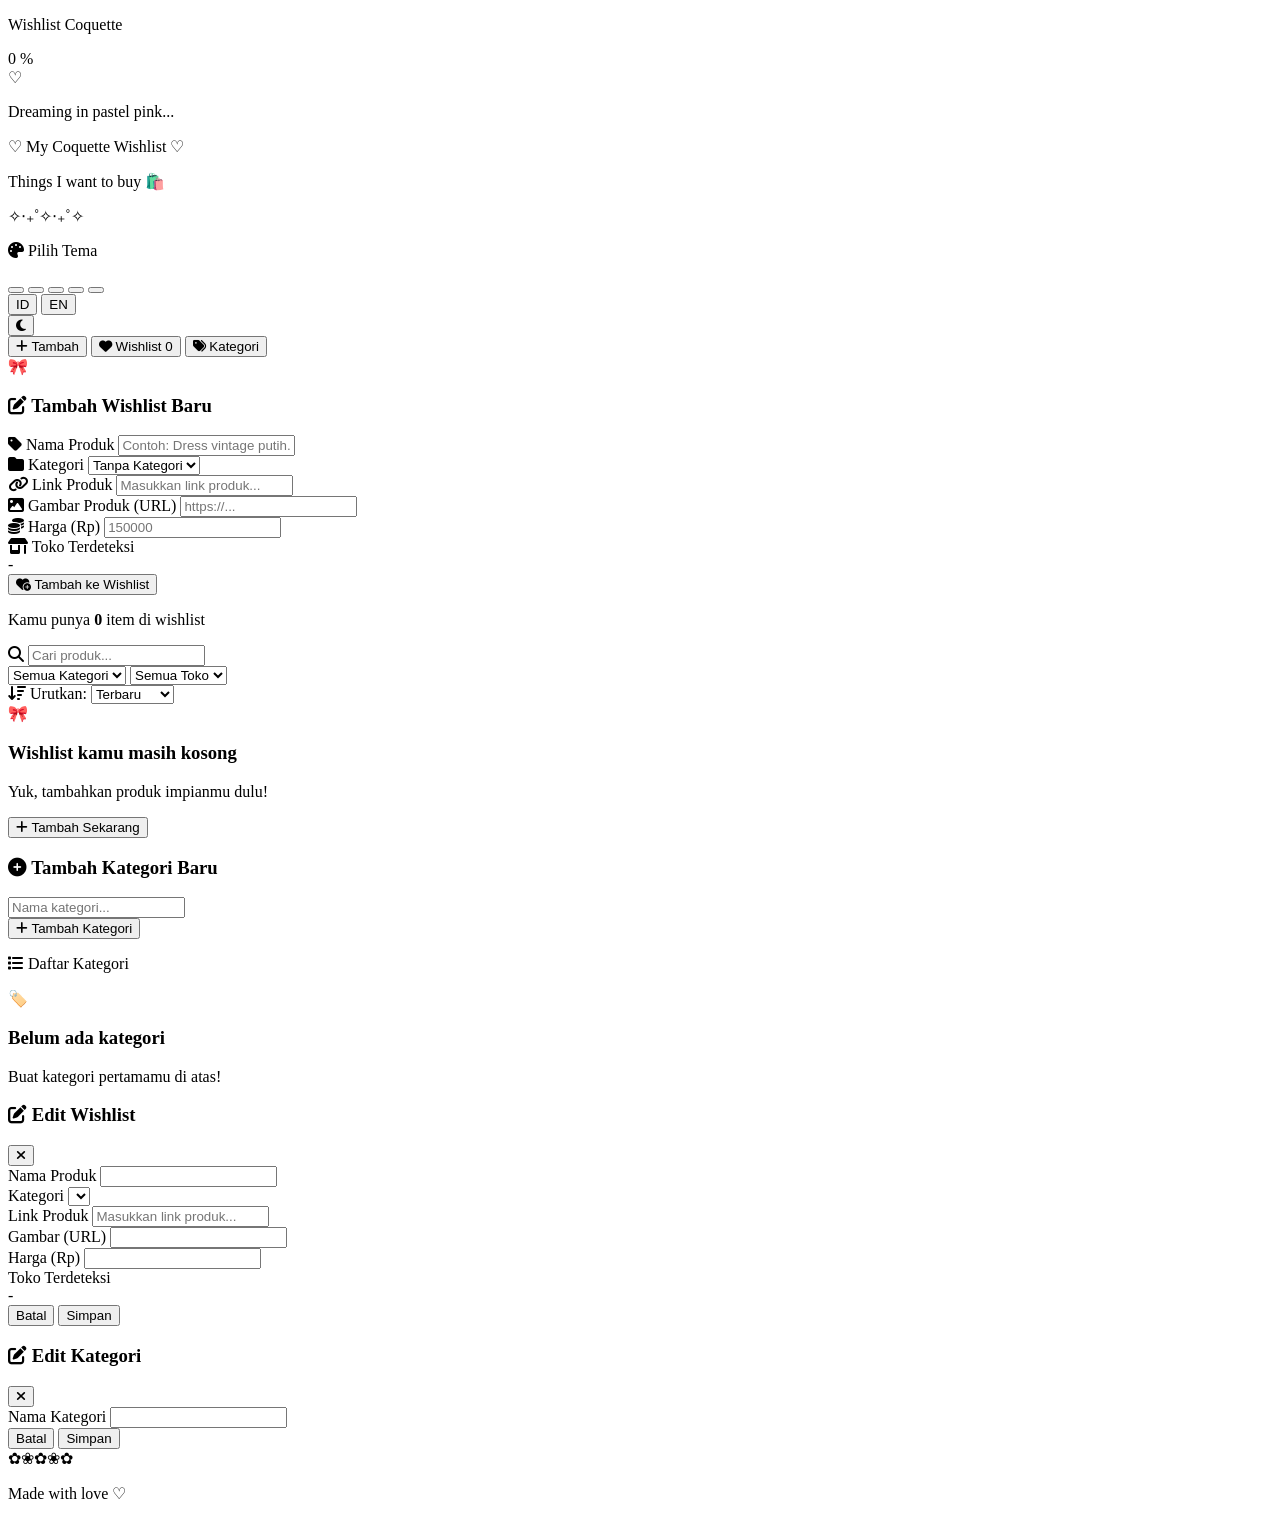
==== commit 31110453: "Rename index (3).html to index.html" ====
--- a/index.html
+++ b/index.html
@@ -13,46 +13,53 @@
     <link rel="stylesheet" href="style.css">
     <link rel="manifest" href="manifest.json">
     <link rel="icon" href="icon_512.png" type="image/png">
-<link rel="apple-touch-icon" href="icon_512.png">
+    <link rel="apple-touch-icon" href="icon_512.png">
 </head>
 <body>
     
-  <!-- LOADING SCREEN -->
-<div class="loading-screen" id="loadingScreen">
-    <!-- Ornamen sudut -->
+    <!-- LOADING SCREEN -->
+    <div class="loading-screen" id="loadingScreen">
+        <div class="loading-screen">
+    <div class="bg-particle bg-p1"></div>
+    <div class="bg-particle bg-p2"></div>
+    <div class="bg-particle bg-p3"></div>
+    <div class="bg-particle bg-p4"></div>
+    <div class="bg-particle bg-p5"></div>
+    <div class="bg-particle bg-p6"></div>
+    <div class="bg-particle bg-p7"></div>
+    <div class="bg-particle bg-p8"></div>
+    <div class="bg-line bg-line-1"></div>
+    <div class="bg-line bg-line-2"></div>
+    <div class="bg-line bg-line-3"></div>
+    
     <div class="corner-ornament corner-tl"></div>
     <div class="corner-ornament corner-tr"></div>
     <div class="corner-ornament corner-bl"></div>
     <div class="corner-ornament corner-br"></div>
     
     <div class="loading-wrapper">
-        <!-- Frame atas -->
-<div class="loading-frame-top">
-    <div class="frame-line"></div>
-    <div class="frame-bow">
-        <div class="bow-left"></div>
-        <div class="bow-right"></div>
-        <div class="bow-center"></div>
-    </div>
-    <div class="frame-line"></div>
-</div>
-        
-        <!-- Judul -->
+        <div class="loading-frame-top">
+            <div class="frame-line"></div>
+            <div class="frame-bow">
+                <div class="bow-left"></div>
+                <div class="bow-right"></div>
+                <div class="bow-center"></div>
+            </div>
+            <div class="frame-line"></div>
+        </div>
+        
         <p class="loading-title">Wishlist Coquette</p>
         
-        <!-- Persentase -->
         <div class="loading-percent-wrapper">
             <span class="loading-percent" id="loadingPercent">0</span>
             <span class="loading-percent-sign">%</span>
         </div>
         
-        <!-- Progress bar -->
         <div class="loading-progress-container">
             <div class="progress-track">
                 <div class="progress-fill" id="progressFill"></div>
                 <div class="progress-glow"></div>
             </div>
-            <!-- Mutiara -->
             <div class="progress-pearls" id="progressPearls">
                 <span class="mini-pearl"></span>
                 <span class="mini-pearl"></span>
@@ -67,24 +74,17 @@
             </div>
         </div>
         
-        <!-- Frame bawah -->
         <div class="loading-frame-bottom">
             <div class="frame-line"></div>
             <div class="frame-heart">♡</div>
             <div class="frame-line"></div>
         </div>
         
-        <!-- Quote -->
         <p class="loading-quote" id="loadingQuote">Dreaming in pastel pink...</p>
     </div>
-    
-    <!-- Partikel background -->
-    <div class="bg-particle bg-p1"></div>
-    <div class="bg-particle bg-p2"></div>
-    <div class="bg-particle bg-p3"></div>
-    <div class="bg-particle bg-p4"></div>
 </div>
-    
+    </div>
+
     <div class="ribbon-container">
         <div class="ribbon">♡ My Coquette Wishlist ♡</div>
     </div>
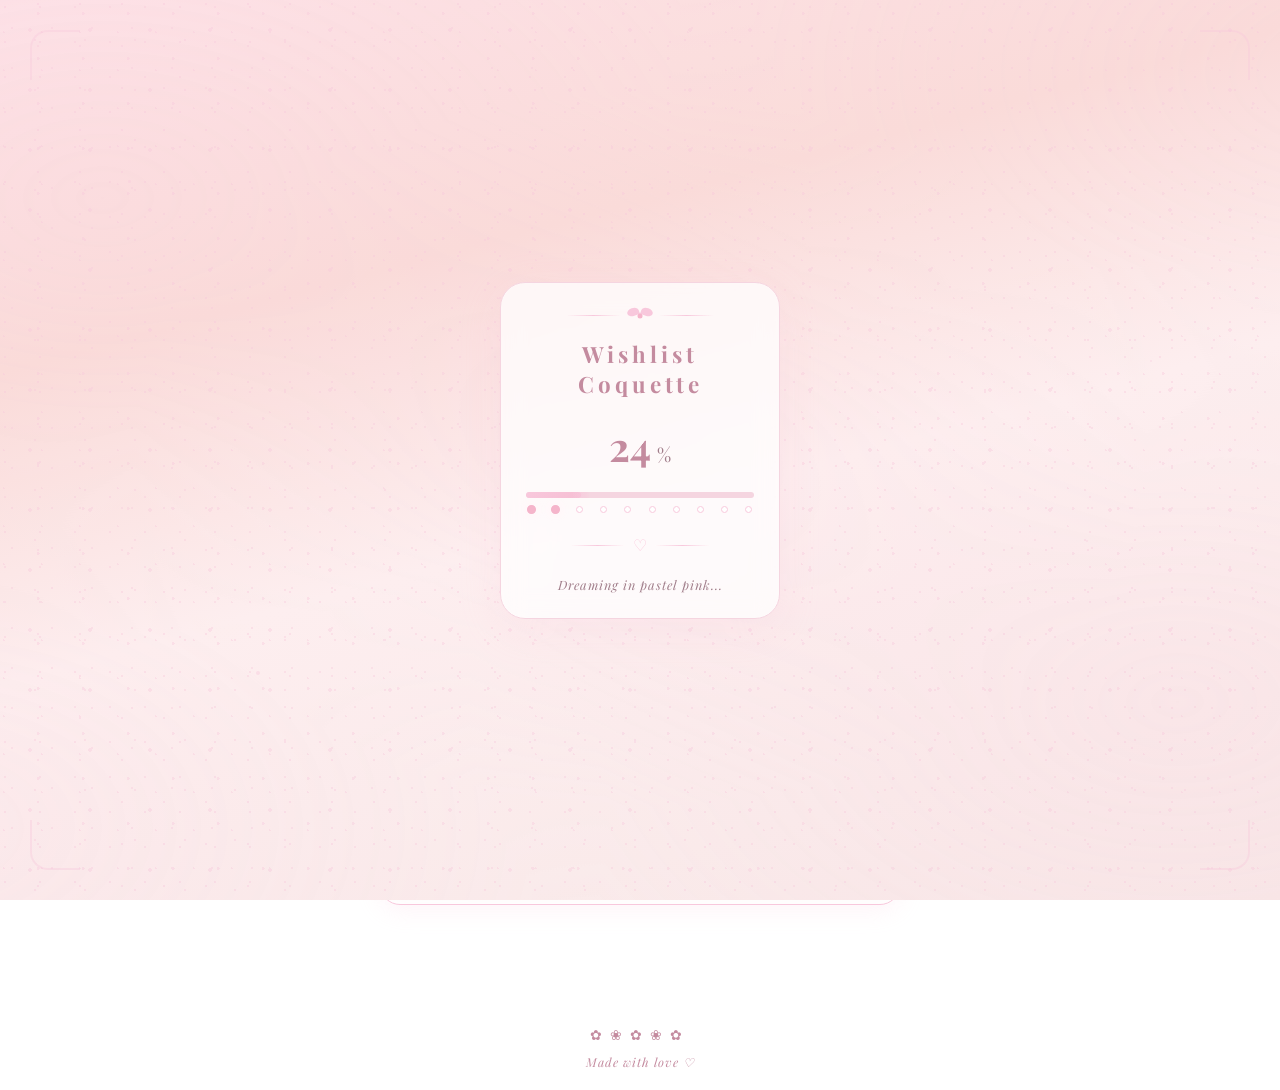
==== commit f1636e33: "Rename index (2).html to index.html" ====
--- a/index.html
+++ b/index.html
@@ -13,78 +13,78 @@
     <link rel="stylesheet" href="style.css">
     <link rel="manifest" href="manifest.json">
     <link rel="icon" href="icon_512.png" type="image/png">
-    <link rel="apple-touch-icon" href="icon_512.png">
+<link rel="apple-touch-icon" href="icon_512.png">
 </head>
 <body>
     
-    <!-- LOADING SCREEN -->
-    <div class="loading-screen" id="loadingScreen">
-        <div class="loading-screen">
+  <!-- LOADING SCREEN -->
+<div class="loading-screen" id="loadingScreen">
+    <!-- Ornamen sudut -->
+    <div class="corner-ornament corner-tl"></div>
+    <div class="corner-ornament corner-tr"></div>
+    <div class="corner-ornament corner-bl"></div>
+    <div class="corner-ornament corner-br"></div>
+    
+    <div class="loading-wrapper">
+        <!-- Frame atas -->
+<div class="loading-frame-top">
+    <div class="frame-line"></div>
+    <div class="frame-bow">
+        <div class="bow-left"></div>
+        <div class="bow-right"></div>
+        <div class="bow-center"></div>
+    </div>
+    <div class="frame-line"></div>
+</div>
+        
+        <!-- Judul -->
+        <p class="loading-title">Wishlist Coquette</p>
+        
+        <!-- Persentase -->
+        <div class="loading-percent-wrapper">
+            <span class="loading-percent" id="loadingPercent">0</span>
+            <span class="loading-percent-sign">%</span>
+        </div>
+        
+        <!-- Progress bar -->
+        <div class="loading-progress-container">
+            <div class="progress-track">
+                <div class="progress-fill" id="progressFill"></div>
+                <div class="progress-glow"></div>
+            </div>
+            <!-- Mutiara -->
+            <div class="progress-pearls" id="progressPearls">
+                <span class="mini-pearl"></span>
+                <span class="mini-pearl"></span>
+                <span class="mini-pearl"></span>
+                <span class="mini-pearl"></span>
+                <span class="mini-pearl"></span>
+                <span class="mini-pearl"></span>
+                <span class="mini-pearl"></span>
+                <span class="mini-pearl"></span>
+                <span class="mini-pearl"></span>
+                <span class="mini-pearl"></span>
+            </div>
+        </div>
+        
+        <!-- Frame bawah -->
+        <div class="loading-frame-bottom">
+            <div class="frame-line"></div>
+            <div class="frame-heart">♡</div>
+            <div class="frame-line"></div>
+        </div>
+        
+        <!-- Quote -->
+        <p class="loading-quote" id="loadingQuote">Dreaming in pastel pink...</p>
+    </div>
+    
+    <!-- Partikel background -->
     <div class="bg-particle bg-p1"></div>
     <div class="bg-particle bg-p2"></div>
     <div class="bg-particle bg-p3"></div>
     <div class="bg-particle bg-p4"></div>
-    <div class="bg-particle bg-p5"></div>
-    <div class="bg-particle bg-p6"></div>
-    <div class="bg-particle bg-p7"></div>
-    <div class="bg-particle bg-p8"></div>
-    <div class="bg-line bg-line-1"></div>
-    <div class="bg-line bg-line-2"></div>
-    <div class="bg-line bg-line-3"></div>
-    
-    <div class="corner-ornament corner-tl"></div>
-    <div class="corner-ornament corner-tr"></div>
-    <div class="corner-ornament corner-bl"></div>
-    <div class="corner-ornament corner-br"></div>
-    
-    <div class="loading-wrapper">
-        <div class="loading-frame-top">
-            <div class="frame-line"></div>
-            <div class="frame-bow">
-                <div class="bow-left"></div>
-                <div class="bow-right"></div>
-                <div class="bow-center"></div>
-            </div>
-            <div class="frame-line"></div>
-        </div>
-        
-        <p class="loading-title">Wishlist Coquette</p>
-        
-        <div class="loading-percent-wrapper">
-            <span class="loading-percent" id="loadingPercent">0</span>
-            <span class="loading-percent-sign">%</span>
-        </div>
-        
-        <div class="loading-progress-container">
-            <div class="progress-track">
-                <div class="progress-fill" id="progressFill"></div>
-                <div class="progress-glow"></div>
-            </div>
-            <div class="progress-pearls" id="progressPearls">
-                <span class="mini-pearl"></span>
-                <span class="mini-pearl"></span>
-                <span class="mini-pearl"></span>
-                <span class="mini-pearl"></span>
-                <span class="mini-pearl"></span>
-                <span class="mini-pearl"></span>
-                <span class="mini-pearl"></span>
-                <span class="mini-pearl"></span>
-                <span class="mini-pearl"></span>
-                <span class="mini-pearl"></span>
-            </div>
-        </div>
-        
-        <div class="loading-frame-bottom">
-            <div class="frame-line"></div>
-            <div class="frame-heart">♡</div>
-            <div class="frame-line"></div>
-        </div>
-        
-        <p class="loading-quote" id="loadingQuote">Dreaming in pastel pink...</p>
-    </div>
 </div>
-    </div>
-
+    
     <div class="ribbon-container">
         <div class="ribbon">♡ My Coquette Wishlist ♡</div>
     </div>
--- a/style.css
+++ b/style.css
@@ -0,0 +1,780 @@
+/* ========== VARIABEL TEMA (LIGHT) ========== */
+:root {
+    --bg-primary: #FDE2E7; --bg-secondary: #FADCD9; --bg-tertiary: #FDF0F0;
+    --accent: #F8C8DC; --accent-dark: #F5B5CB; --accent-text: #C48B9F;
+    --text-primary: #5C3D4B; --text-secondary: #A07D8A; --border: #F5D5E0;
+    --card-bg: rgba(255, 255, 255, 0.75); --ribbon-bg: #F8C8DC;
+    --btn-gradient: linear-gradient(135deg, #F8C8DC, #F5B5CB);
+    --polka-dot: #F8C8DC; --illustration-border: #F5D5E0;
+    --shadow: rgba(248, 200, 220, 0.2);
+    --input-bg: #FFFBFD; --body-bg-end: #F8E8E8;
+    --modal-bg: white; --badge-bg: white; --badge-text: #C48B9F;
+    --ribbon-text-shadow: rgba(0,0,0,0.1);
+}
+
+body.dark-mode {
+    --bg-primary: #2D1F2C; --bg-secondary: #1F1520; --bg-tertiary: #261D27;
+    --accent: #C48B9F; --accent-dark: #B07085; --accent-text: #D4A0B5;
+    --text-primary: #E8D5E0; --text-secondary: #B8A0B0; --border: #4A3548;
+    --card-bg: rgba(40, 28, 38, 0.85); --ribbon-bg: #4A2F45;
+    --btn-gradient: linear-gradient(135deg, #8B5E7A, #6D4A60);
+    --polka-dot: #5A3D52; --illustration-border: #4A3548;
+    --shadow: rgba(0, 0, 0, 0.3); --input-bg: #362535;
+    --body-bg-end: #1F1520; --modal-bg: #2D1F2C;
+    --badge-bg: #4A3548; --badge-text: #D4A0B5; --ribbon-text-shadow: rgba(0,0,0,0.3);
+}
+
+body.theme-lavender {
+    --bg-primary: #E8DFF5; --bg-secondary: #D4C8E8; --bg-tertiary: #F3EFF9;
+    --accent: #C3AED6; --accent-dark: #B09CC8; --accent-text: #8B7DA8;
+    --text-primary: #4A3F5C; --text-secondary: #8B7DA8; --border: #D4C8E8;
+    --ribbon-bg: #C3AED6; --btn-gradient: linear-gradient(135deg, #C3AED6, #B09CC8);
+    --polka-dot: #C3AED6; --input-bg: #FFFBFD; --body-bg-end: #F3EFF9;
+    --modal-bg: white; --badge-bg: white; --badge-text: #8B7DA8;
+}
+
+body.theme-sakura {
+    --bg-primary: #FDE2E7; --bg-secondary: #FAD0D5; --bg-tertiary: #FFF0F3;
+    --accent: #F4A7B9; --accent-dark: #EF8DA3; --accent-text: #D48093;
+    --text-primary: #5C3D4B; --text-secondary: #B08090; --border: #FAD0D5;
+    --ribbon-bg: #F4A7B9; --btn-gradient: linear-gradient(135deg, #F4A7B9, #EF8DA3);
+    --polka-dot: #F4A7B9; --input-bg: #FFFBFD; --body-bg-end: #FFF0F3;
+    --modal-bg: white; --badge-bg: white; --badge-text: #D48093;
+}
+
+body.theme-matcha {
+    --bg-primary: #E8F0E3; --bg-secondary: #D4E5CC; --bg-tertiary: #F4F8F2;
+    --accent: #A8C89A; --accent-dark: #8FB882; --accent-text: #7A9E6E;
+    --text-primary: #4A5C3F; --text-secondary: #8A9E7E; --border: #D4E5CC;
+    --ribbon-bg: #A8C89A; --btn-gradient: linear-gradient(135deg, #A8C89A, #8FB882);
+    --polka-dot: #A8C89A; --input-bg: #FFFBFD; --body-bg-end: #F4F8F2;
+    --modal-bg: white; --badge-bg: white; --badge-text: #7A9E6E;
+}
+
+body.theme-blue {
+    --bg-primary: #E0ECF5; --bg-secondary: #CDDFF0; --bg-tertiary: #F0F5FA;
+    --accent: #A8C8E8; --accent-dark: #8FB8DA; --accent-text: #7A9EB8;
+    --text-primary: #3F4F5C; --text-secondary: #7A8E9E; --border: #CDDFF0;
+    --ribbon-bg: #A8C8E8; --btn-gradient: linear-gradient(135deg, #A8C8E8, #8FB8DA);
+    --polka-dot: #A8C8E8; --input-bg: #FFFBFD; --body-bg-end: #F0F5FA;
+    --modal-bg: white; --badge-bg: white; --badge-text: #7A9EB8;
+}
+
+body.dark-mode.theme-lavender {
+    --bg-primary: #262033; --bg-secondary: #1C1828; --bg-tertiary: #221D30;
+    --accent: #A08AB8; --accent-dark: #8B72A5; --accent-text: #B8A5CC;
+    --text-primary: #D8CDE8; --text-secondary: #A595B8; --border: #3D3550;
+    --ribbon-bg: #3D3050; --btn-gradient: linear-gradient(135deg, #6B5588, #53406D);
+    --polka-dot: #4A3D5D; --input-bg: #2D253A; --modal-bg: #2D253A;
+    --badge-bg: #3D3550; --badge-text: #B8A5CC;
+}
+
+body.dark-mode.theme-sakura {
+    --bg-primary: #2D1F25; --bg-secondary: #1F151B; --bg-tertiary: #261D22;
+    --accent: #C48B9A; --accent-dark: #B07080; --accent-text: #D4A5B0;
+    --text-primary: #E8D0D8; --text-secondary: #B895A0; --border: #4A303A;
+    --ribbon-bg: #4A2F3A; --btn-gradient: linear-gradient(135deg, #8B5E6D, #6D4A58);
+    --polka-dot: #5A3D48; --input-bg: #362530; --modal-bg: #362530;
+    --badge-bg: #4A303A; --badge-text: #D4A5B0;
+}
+
+body.dark-mode.theme-matcha {
+    --bg-primary: #222820; --bg-secondary: #181C16; --bg-tertiary: #1F241C;
+    --accent: #8A9E7A; --accent-dark: #728A62; --accent-text: #A0B595;
+    --text-primary: #D5E0CC; --text-secondary: #A0B095; --border: #3D4A35;
+    --ribbon-bg: #3D4A30; --btn-gradient: linear-gradient(135deg, #5E7050, #4A5C3F);
+    --polka-dot: #4A5A3D; --input-bg: #2D3525; --modal-bg: #2D3525;
+    --badge-bg: #3D4A35; --badge-text: #A0B595;
+}
+
+body.dark-mode.theme-blue {
+    --bg-primary: #1F262D; --bg-secondary: #151A20; --bg-tertiary: #1C222A;
+    --accent: #8A9EB8; --accent-dark: #7288A5; --accent-text: #A0B5CC;
+    --text-primary: #CCDAE8; --text-secondary: #95A8B8; --border: #353D4A;
+    --ribbon-bg: #353D50; --btn-gradient: linear-gradient(135deg, #556888, #42536D);
+    --polka-dot: #3D485A; --input-bg: #252D38; --modal-bg: #252D38;
+    --badge-bg: #353D4A; --badge-text: #A0B5CC;
+}
+
+/* ========== GLOBAL ========== */
+* { margin: 0; padding: 0; box-sizing: border-box; }
+
+body {
+    font-family: 'Poppins', sans-serif;
+    background: linear-gradient(135deg, var(--bg-primary), var(--bg-secondary) 30%, var(--bg-tertiary) 60%, var(--body-bg-end));
+    background-attachment: fixed; min-height: 100vh; color: var(--text-primary);
+    position: relative; overflow-x: hidden; transition: color 0.3s;
+}
+
+body::before {
+    content: ''; position: fixed; top: 0; left: 0; width: 100%; height: 100%;
+    background-image: radial-gradient(circle, var(--polka-dot) 1px, transparent 1px);
+    background-size: 30px 30px; opacity: 0.3; z-index: -1; pointer-events: none;
+}
+
+body.modal-open { overflow: hidden; }
+
+/* ========== RIBBON ========== */
+.ribbon-container {
+    background: var(--ribbon-bg); padding: 15px 20px; text-align: center;
+    box-shadow: 0 2px 15px var(--shadow); position: relative; margin-bottom: 5px; z-index: 1;
+}
+.ribbon-container::after {
+    content: ''; position: absolute; bottom: -15px; left: 50%; transform: translateX(-50%);
+    width: 0; height: 0; border-left: 20px solid transparent; border-right: 20px solid transparent;
+    border-top: 15px solid var(--ribbon-bg);
+}
+.ribbon {
+    font-family: 'Playfair Display', serif; font-size: 1.6em; font-weight: 700;
+    color: white; text-shadow: 1px 1px 2px var(--ribbon-text-shadow); letter-spacing: 2px;
+}
+
+.container { max-width: 550px; margin: 30px auto; padding: 0 15px 50px; }
+header { text-align: center; margin-bottom: 15px; }
+.subtitle { font-family: 'Playfair Display', serif; font-style: italic; font-size: 1.1em; color: var(--accent-text); margin-bottom: 8px; }
+.decorative-line { color: var(--accent); font-size: 0.9em; letter-spacing: 8px; margin: 8px 0; }
+
+/* ========== THEME PICKER ========== */
+.theme-picker {
+    background: var(--card-bg); backdrop-filter: blur(10px); border-radius: 20px;
+    padding: 12px 18px; margin-bottom: 15px; border: 1.5px solid var(--border);
+    display: flex; align-items: center; justify-content: space-between; gap: 10px; flex-wrap: wrap;
+}
+.theme-label { font-size: 0.85em; font-weight: 500; color: var(--accent-text); white-space: nowrap; }
+.theme-label i { margin-right: 5px; color: var(--accent); }
+.theme-options { display: flex; gap: 8px; }
+.theme-btn {
+    width: 30px; height: 30px; border-radius: 50%; border: 2px solid transparent;
+    cursor: pointer; transition: all 0.3s; background: transparent; padding: 2px;
+    display: flex; align-items: center; justify-content: center;
+}
+.theme-btn:hover { transform: scale(1.1); }
+.theme-btn.active { border-color: var(--accent-dark); box-shadow: 0 0 0 2px var(--card-bg), 0 0 0 4px var(--accent-dark); }
+.theme-dot { width: 22px; height: 22px; border-radius: 50%; display: block; }
+.theme-dot.blush { background: linear-gradient(135deg, #F8C8DC, #F5B5CB); }
+.theme-dot.lavender { background: linear-gradient(135deg, #C3AED6, #B09CC8); }
+.theme-dot.sakura { background: linear-gradient(135deg, #F4A7B9, #EF8DA3); }
+.theme-dot.matcha { background: linear-gradient(135deg, #A8C89A, #8FB882); }
+.theme-dot.blue { background: linear-gradient(135deg, #A8C8E8, #8FB8DA); }
+
+.dark-mode-toggle {
+    width: 36px; height: 36px; border-radius: 50%; border: 2px solid var(--border);
+    background: var(--card-bg); color: var(--accent-text); cursor: pointer;
+    display: flex; align-items: center; justify-content: center; transition: all 0.3s; font-size: 0.95em;
+}
+.dark-mode-toggle:hover { border-color: var(--accent); color: var(--accent); transform: scale(1.1); }
+
+.lang-options { display: flex; gap: 4px; }
+.lang-btn {
+    width: 32px; height: 32px; border-radius: 50%; border: 2px solid var(--border);
+    background: var(--card-bg); color: var(--accent-text); cursor: pointer;
+    font-size: 0.7em; font-weight: 700; display: flex; align-items: center; justify-content: center;
+    transition: all 0.3s; font-family: 'Poppins', sans-serif;
+}
+.lang-btn:hover { border-color: var(--accent); }
+.lang-btn.active { background: var(--accent); color: white; border-color: var(--accent-dark); }
+
+/* ========== TAB NAVIGATION ========== */
+.tab-navigation {
+    display: flex; gap: 8px; margin-bottom: 20px; background: var(--card-bg);
+    backdrop-filter: blur(10px); padding: 6px; border-radius: 25px; border: 1.5px solid var(--border);
+}
+.tab-btn {
+    flex: 1; padding: 10px 8px; border: none; border-radius: 20px;
+    font-family: 'Poppins', sans-serif; font-size: 0.8em; font-weight: 500;
+    cursor: pointer; background: transparent; color: var(--accent-text); transition: all 0.3s; white-space: nowrap;
+}
+.tab-btn i { margin-right: 3px; }
+.tab-btn.active { background: var(--btn-gradient); color: white; font-weight: 600; box-shadow: 0 3px 12px var(--shadow); }
+.badge {
+    display: inline-block; background: var(--badge-bg); color: var(--badge-text);
+    font-size: 0.7em; font-weight: 700; padding: 2px 7px; border-radius: 10px;
+    margin-left: 4px; min-width: 20px; text-align: center;
+}
+.tab-btn.active .badge { background: rgba(255,255,255,0.3); color: white; }
+
+.tab-content { display: none; animation: fadeSlideIn 0.4s ease; }
+.tab-content.active { display: block; }
+@keyframes fadeSlideIn { from { opacity: 0; transform: translateY(15px); } to { opacity: 1; transform: translateY(0); } }
+
+/* ========== FORM ========== */
+.form-card {
+    background: var(--card-bg); backdrop-filter: blur(10px); border-radius: 20px;
+    padding: 25px 20px; margin-bottom: 20px; border: 1.5px solid var(--accent);
+    box-shadow: 0 5px 25px var(--shadow); position: relative;
+}
+.form-decoration { position: absolute; top: -18px; right: 20px; font-size: 2em; animation: float 3s infinite; }
+@keyframes float { 0%, 100% { transform: translateY(0); } 50% { transform: translateY(-5px); } }
+.form-card h3 { font-family: 'Playfair Display', serif; font-size: 1.2em; color: var(--accent-text); margin-bottom: 20px; text-align: center; }
+.input-group { margin-bottom: 15px; }
+.input-group label { display: block; font-size: 0.85em; font-weight: 500; color: var(--accent-text); margin-bottom: 5px; }
+.input-group label i { margin-right: 4px; color: var(--accent); }
+.input-group input, .category-select, .category-filter-select, .sort-select {
+    width: 100%; padding: 12px 15px; border: 1.5px solid var(--border); border-radius: 15px;
+    font-family: 'Poppins', sans-serif; font-size: 0.9em; background: var(--input-bg);
+    color: var(--text-primary); transition: all 0.3s; outline: none;
+}
+.input-group input:focus, .category-select:focus, .category-filter-select:focus, .sort-select:focus {
+    border-color: var(--accent); box-shadow: 0 0 0 3px var(--shadow);
+}
+.input-row { display: flex; gap: 10px; }
+.input-row .input-group { flex: 1; }
+.store-detected { display: flex; align-items: center; gap: 8px; padding: 10px 0; }
+.store-name { font-weight: 500; color: var(--text-primary); font-size: 0.9em; }
+
+/* ========== STORE BADGES ========== */
+.store-badge {
+    display: inline-flex; align-items: center; gap: 4px;
+    padding: 4px 10px; border-radius: 12px; font-size: 0.75em;
+    font-weight: 500; color: white;
+}
+.store-badge i { font-size: 0.85em; }
+.item-store-inline { margin-bottom: 6px; }
+.item-store-inline .store-badge { font-size: 0.7em; padding: 2px 8px; border-radius: 8px; }
+.store-totals { display: flex; flex-wrap: wrap; gap: 6px; margin-bottom: 12px; }
+.store-total-item {
+    display: flex; align-items: center; gap: 5px;
+    padding: 5px 10px; border-radius: 12px; font-size: 0.7em;
+    font-weight: 500; color: white;
+}
+
+/* ========== IMAGE PREVIEW ========== */
+.image-preview-container { margin-bottom: 15px; text-align: center; }
+.image-preview {
+    display: inline-block; position: relative; border-radius: 15px; overflow: hidden;
+    border: 2px solid var(--accent); box-shadow: 0 3px 15px var(--shadow); background: var(--modal-bg);
+}
+.image-preview img { width: 150px; height: 150px; object-fit: cover; display: block; }
+.btn-remove-preview {
+    position: absolute; top: 5px; right: 5px; width: 28px; height: 28px; border-radius: 50%;
+    background: var(--card-bg); border: 1px solid var(--border); color: var(--accent-text);
+    cursor: pointer; font-size: 0.9em; display: flex; align-items: center; justify-content: center;
+}
+
+/* ========== BUTTONS ========== */
+.btn-add {
+    width: 100%; padding: 14px; background: var(--btn-gradient); color: white; border: none;
+    border-radius: 25px; font-family: 'Playfair Display', serif; font-size: 1.05em; font-weight: 700;
+    cursor: pointer; margin-top: 10px; transition: all 0.3s; box-shadow: 0 4px 15px var(--shadow); letter-spacing: 1px;
+}
+.btn-add:hover { transform: translateY(-2px); box-shadow: 0 6px 20px var(--shadow); }
+.btn-small { width: auto; padding: 10px 25px; font-size: 0.9em; display: inline-block; margin-top: 15px; font-family: 'Poppins', sans-serif; font-weight: 500; }
+
+/* ========== TOTAL PRICE ========== */
+.total-price-card {
+    display: flex; align-items: center; justify-content: space-between;
+    background: var(--btn-gradient); color: white; border-radius: 18px;
+    padding: 14px 18px; margin-bottom: 10px; box-shadow: 0 4px 15px var(--shadow);
+}
+.total-price-left { display: flex; align-items: center; gap: 8px; font-size: 0.9em; font-weight: 500; }
+.total-price-left i { font-size: 1.1em; }
+.total-price-amount { font-family: 'Playfair Display', serif; font-size: 1.3em; font-weight: 700; }
+
+/* ========== FILTER ========== */
+.filter-row { display: flex; gap: 6px; margin-bottom: 12px; flex-wrap: wrap; }
+.filter-search { flex: 1; min-width: 120px; position: relative; }
+.search-icon { position: absolute; left: 12px; top: 50%; transform: translateY(-50%); color: var(--accent-text); font-size: 0.9em; z-index: 1; }
+.search-input {
+    width: 100%; padding: 10px 35px 10px 35px; border: 1.5px solid var(--border);
+    border-radius: 15px; font-size: 0.85em; background: var(--input-bg); color: var(--text-primary);
+    outline: none; transition: all 0.3s;
+}
+.search-input:focus { border-color: var(--accent); }
+.btn-clear-search {
+    position: absolute; right: 8px; top: 50%; transform: translateY(-50%);
+    width: 26px; height: 26px; border-radius: 50%; background: var(--border);
+    border: none; color: var(--accent-text); cursor: pointer; font-size: 0.7em;
+    display: flex; align-items: center; justify-content: center;
+}
+.category-filter-select {
+    width: auto; min-width: 110px; padding: 10px 8px; font-size: 0.8em;
+    border-radius: 15px; border: 1.5px solid var(--border); background: var(--input-bg);
+    color: var(--text-primary); cursor: pointer;
+}
+
+/* ========== SORT ========== */
+.sort-row {
+    display: flex; align-items: center; gap: 10px; margin-bottom: 15px;
+    background: var(--card-bg); backdrop-filter: blur(10px);
+    padding: 10px 15px; border-radius: 15px; border: 1px solid var(--border);
+}
+.sort-label { font-size: 0.8em; font-weight: 500; color: var(--accent-text); white-space: nowrap; }
+.sort-select { flex: 1; padding: 8px 12px; font-size: 0.8em; border-radius: 12px; }
+.search-result-text { text-align: center; font-size: 0.8em; color: var(--accent-text); margin-bottom: 10px; font-style: italic; }
+
+/* ========== WISHLIST HEADER ========== */
+.wishlist-header {
+    text-align: center; margin-bottom: 12px; padding: 10px;
+    background: var(--card-bg); border-radius: 15px; border: 1px solid var(--border);
+}
+.wishlist-header p { color: var(--text-secondary); font-size: 0.9em; }
+.wishlist-header strong { color: var(--accent-text); font-family: 'Playfair Display', serif; font-size: 1.1em; }
+
+/* ========== WISHLIST ITEMS ========== */
+.wishlist-container { display: grid; grid-template-columns: 1fr 1fr; gap: 12px; }
+.wishlist-item {
+    background: var(--card-bg); backdrop-filter: blur(10px); border-radius: 20px;
+    border: 1.5px solid var(--border); transition: all 0.3s; position: relative;
+    overflow: hidden; display: flex; flex-direction: column; animation: fadeSlideIn 0.4s ease both;
+}
+.wishlist-item:hover { transform: translateY(-3px); box-shadow: 0 8px 25px var(--shadow); border-color: var(--accent); }
+.wishlist-item.hidden-item { display: none; }
+.wishlist-item.purchased { opacity: 0.5; border-color: var(--accent); }
+.wishlist-item.purchased .item-image-wrapper img { filter: grayscale(0.6); }
+.wishlist-item.purchased .item-name { text-decoration: line-through; text-decoration-color: var(--accent); text-decoration-thickness: 2px; color: var(--text-secondary); }
+
+.item-image-wrapper {
+    width: 100%; aspect-ratio: 1/1; overflow: hidden; border-radius: 20px 20px 0 0;
+    background: linear-gradient(135deg, var(--bg-primary), var(--card-bg));
+    display: flex; align-items: center; justify-content: center;
+}
+.item-image-wrapper img { width: 100%; height: 100%; object-fit: cover; transition: transform 0.4s, filter 0.4s; }
+.wishlist-item:hover .item-image-wrapper img { transform: scale(1.05); }
+.item-no-image {
+    width: 100%; aspect-ratio: 1/1; display: flex; align-items: center; justify-content: center;
+    background: linear-gradient(135deg, var(--bg-primary), var(--card-bg)); border-radius: 20px 20px 0 0;
+}
+.item-no-image i { font-size: 3em; color: var(--accent); opacity: 0.6; }
+
+.item-category-badge {
+    position: absolute; top: 8px; left: 8px; z-index: 2;
+    background: var(--card-bg); backdrop-filter: blur(5px);
+    padding: 3px 10px; border-radius: 12px; font-size: 0.7em;
+    font-weight: 500; color: var(--accent-text); border: 1px solid var(--border);
+}
+
+.item-actions-top { position: absolute; top: 8px; right: 8px; display: flex; gap: 5px; z-index: 2; }
+.btn-edit, .btn-delete {
+    width: 30px; height: 30px; border-radius: 50%; display: flex; align-items: center;
+    justify-content: center; cursor: pointer; transition: all 0.3s; font-size: 0.75em;
+    backdrop-filter: blur(5px); border: 1.5px solid var(--border);
+    background: var(--card-bg); color: var(--accent-text);
+}
+.btn-edit:hover { background: var(--input-bg); border-color: var(--accent-dark); transform: scale(1.15); }
+.btn-delete:hover { background: #FFE4E8; color: #C4687A; border-color: var(--accent-dark); transform: scale(1.15); }
+
+.item-purchased-checkbox {
+    position: absolute; bottom: 8px; right: 8px; z-index: 2;
+    display: flex; align-items: center; gap: 4px;
+    background: var(--card-bg); backdrop-filter: blur(5px);
+    padding: 4px 10px; border-radius: 12px; font-size: 0.7em;
+    font-weight: 500; color: var(--accent-text); border: 1px solid var(--border);
+    cursor: pointer; transition: all 0.3s;
+}
+.item-purchased-checkbox:hover { border-color: var(--accent); }
+.item-purchased-checkbox i { font-size: 1.1em; }
+.item-purchased-checkbox.checked { background: var(--accent); color: white; border-color: var(--accent-dark); }
+
+.item-info { padding: 12px 14px; padding-bottom: 40px; flex: 1; display: flex; flex-direction: column; }
+.item-name { font-family: 'Playfair Display', serif; font-size: 0.9em; font-weight: 700; color: var(--text-primary); margin-bottom: 4px; word-break: break-word; line-height: 1.3; }
+.item-price { font-size: 0.85em; font-weight: 600; color: var(--accent-text); margin-bottom: 8px; }
+.item-price::before { content: 'Rp '; font-weight: 400; }
+.item-link {
+    display: inline-flex; align-items: center; gap: 4px;
+    color: var(--accent); text-decoration: none; font-size: 0.78em;
+    font-weight: 500; padding: 5px 10px; background: var(--input-bg); border-radius: 15px;
+    border: 1px solid var(--border); text-align: center; margin-top: auto;
+}
+.item-link:hover { background: var(--bg-primary); color: var(--accent-dark); }
+
+/* ========== KATEGORI LIST ========== */
+.category-list-header { margin-bottom: 12px; }
+.category-list-header p { color: var(--accent-text); font-weight: 500; font-size: 0.9em; }
+.category-list { display: flex; flex-direction: column; gap: 8px; }
+.category-item {
+    display: flex; align-items: center; justify-content: space-between;
+    background: var(--card-bg); backdrop-filter: blur(10px); border-radius: 15px;
+    padding: 14px 15px; border: 1.5px solid var(--border);
+}
+.category-item:hover { border-color: var(--accent); }
+.category-item-name { font-weight: 500; color: var(--text-primary); }
+.category-item-count { font-size: 0.8em; color: var(--text-secondary); margin-left: 6px; }
+.category-item-actions { display: flex; gap: 6px; }
+.btn-edit-cat, .btn-delete-cat {
+    width: 30px; height: 30px; border-radius: 50%; display: flex; align-items: center;
+    justify-content: center; cursor: pointer; font-size: 0.75em;
+    border: 1.5px solid var(--border); background: var(--card-bg);
+}
+.btn-edit-cat { color: var(--accent-text); }
+.btn-delete-cat { color: var(--accent-text); }
+.btn-edit-cat:hover { background: var(--input-bg); border-color: var(--accent-dark); }
+.btn-delete-cat:hover { background: #FFE4E8; color: #C4687A; border-color: var(--accent-dark); }
+
+/* ========== MODAL ========== */
+.modal-backdrop { display: none; position: fixed; top: 0; left: 0; width: 100%; height: 100%; background: rgba(0,0,0,0.6); z-index: 99; backdrop-filter: blur(3px); }
+.modal-backdrop.show { display: block; }
+.modal-overlay {
+    display: none; position: fixed; top: 50%; left: 50%; transform: translate(-50%, -50%) scale(0.9);
+    z-index: 100; width: 90%; max-width: 480px; max-height: 85vh; overflow-y: auto;
+    opacity: 0; transition: all 0.3s;
+}
+.modal-overlay.show { display: block; opacity: 1; transform: translate(-50%, -50%) scale(1); }
+.modal-content { background: var(--modal-bg); border-radius: 25px; border: 2px solid var(--accent); box-shadow: 0 15px 40px rgba(0,0,0,0.4); overflow: hidden; }
+.modal-header {
+    background: linear-gradient(135deg, var(--bg-primary), var(--card-bg));
+    padding: 18px 20px; display: flex; justify-content: space-between; align-items: center;
+    border-bottom: 1px solid var(--border);
+}
+.modal-header h3 { font-family: 'Playfair Display', serif; font-size: 1.15em; color: var(--text-primary); }
+.btn-close-modal {
+    width: 35px; height: 35px; border-radius: 50%; border: 1.5px solid var(--border);
+    background: var(--card-bg); color: var(--accent-text); cursor: pointer;
+    display: flex; align-items: center; justify-content: center; transition: all 0.3s; font-size: 1em;
+}
+.btn-close-modal:hover { background: #FFE4E8; color: #C4687A; transform: rotate(90deg); }
+.modal-body { padding: 20px; }
+.modal-footer { padding: 15px 20px; display: flex; gap: 10px; border-top: 1px solid var(--border); background: var(--input-bg); }
+.btn-cancel, .btn-save {
+    flex: 1; padding: 12px; border-radius: 20px; font-family: 'Poppins', sans-serif;
+    font-size: 0.9em; font-weight: 500; cursor: pointer; transition: all 0.3s;
+}
+.btn-cancel { background: var(--card-bg); color: var(--text-secondary); border: 1.5px solid var(--border); }
+.btn-cancel:hover { background: var(--border); }
+.btn-save { background: var(--btn-gradient); color: white; border: none; font-weight: 600; box-shadow: 0 3px 12px var(--shadow); }
+.btn-save:hover { transform: translateY(-2px); }
+
+/* ========== EMPTY STATE ========== */
+.empty-state { text-align: center; padding: 40px 20px; grid-column: 1 / -1; }
+.empty-state.hidden { display: none; }
+.empty-icon { font-size: 3.5em; margin-bottom: 15px; animation: float 3s infinite; }
+.empty-state h3 { font-family: 'Playfair Display', serif; font-size: 1.2em; color: var(--accent-text); margin-bottom: 6px; }
+.empty-state p { color: var(--text-secondary); font-size: 0.9em; margin-bottom: 5px; }
+
+.footer-decoration { text-align: center; padding: 20px; color: var(--accent-text); letter-spacing: 8px; font-size: 0.9em; }
+.footer-decoration p { font-family: 'Playfair Display', serif; font-style: italic; font-size: 0.85em; color: var(--accent-text); letter-spacing: 1px; margin-top: 8px; }
+
+/* ========== LOADING SCREEN ========== */
+.loading-screen {
+    position: fixed;
+    top: 0; left: 0;
+    width: 100%; height: 100%;
+    background: linear-gradient(165deg, var(--bg-primary) 0%, var(--bg-secondary) 30%, var(--bg-tertiary) 55%, var(--body-bg-end) 100%);
+    display: flex;
+    align-items: center;
+    justify-content: center;
+    z-index: 9999;
+    transition: opacity 0.8s ease, visibility 0.8s ease;
+    overflow: hidden;
+}
+
+/* Pattern di background */
+.loading-screen::before {
+    content: '';
+    position: absolute;
+    top: 0; left: 0;
+    width: 100%; height: 100%;
+    background-image: 
+        radial-gradient(circle at 15% 20%, var(--polka-dot) 1px, transparent 1px),
+        radial-gradient(circle at 85% 30%, var(--polka-dot) 1.5px, transparent 1.5px),
+        radial-gradient(circle at 30% 70%, var(--polka-dot) 1px, transparent 1px),
+        radial-gradient(circle at 70% 80%, var(--polka-dot) 1.5px, transparent 1.5px),
+        radial-gradient(circle at 50% 50%, var(--polka-dot) 2px, transparent 2px),
+        radial-gradient(circle at 10% 85%, var(--polka-dot) 1px, transparent 1px),
+        radial-gradient(circle at 90% 10%, var(--polka-dot) 1px, transparent 1px);
+    background-size: 
+        35px 35px,
+        45px 45px,
+        40px 40px,
+        50px 50px,
+        60px 60px,
+        38px 38px,
+        42px 42px;
+    opacity: 0.35;
+    animation: patternDrift 8s ease-in-out infinite;
+}
+
+.loading-screen::after {
+    content: '';
+    position: absolute;
+    top: -20%; left: -20%;
+    width: 140%; height: 140%;
+    background: 
+        radial-gradient(ellipse at 20% 30%, var(--accent) 0%, transparent 35%),
+        radial-gradient(ellipse at 80% 70%, var(--accent-dark) 0%, transparent 35%),
+        radial-gradient(ellipse at 50% 50%, var(--accent) 0%, transparent 40%),
+        radial-gradient(ellipse at 10% 80%, var(--accent-dark) 0%, transparent 30%),
+        radial-gradient(ellipse at 90% 20%, var(--accent) 0%, transparent 30%);
+    opacity: 0.1;
+    animation: glowShift 5s ease-in-out infinite;
+}
+
+@keyframes patternDrift {
+    0%, 100% { transform: translate(0, 0); }
+    50% { transform: translate(5px, -5px); }
+}
+
+@keyframes glowShift {
+    0%, 100% { opacity: 0.06; }
+    50% { opacity: 0.12; }
+}
+
+.loading-screen.hidden {
+    opacity: 0;
+    visibility: hidden;
+    pointer-events: none;
+}
+
+/* Ornamen sudut */
+.corner-ornament {
+    position: absolute;
+    width: 50px; height: 50px;
+    border: 2px solid var(--accent);
+    opacity: 0.35;
+    animation: cornerFloat 4s ease-in-out infinite;
+}
+
+.corner-tl { top: 30px; left: 30px; border-right: none; border-bottom: none; border-radius: 18px 0 0 0; }
+.corner-tr { top: 30px; right: 30px; border-left: none; border-bottom: none; border-radius: 0 18px 0 0; animation-delay: 0.5s; }
+.corner-bl { bottom: 30px; left: 30px; border-right: none; border-top: none; border-radius: 0 0 0 18px; animation-delay: 1s; }
+.corner-br { bottom: 30px; right: 30px; border-left: none; border-top: none; border-radius: 0 0 18px 0; animation-delay: 1.5s; }
+
+@keyframes cornerFloat {
+    0%, 100% { transform: translate(0, 0); opacity: 0.3; }
+    50% { transform: translate(3px, -3px); opacity: 0.5; }
+}
+
+/* Wrapper */
+.loading-wrapper {
+    position: relative;
+    z-index: 2;
+    text-align: center;
+    width: 280px;
+    padding: 25px;
+    background: var(--card-bg);
+    backdrop-filter: blur(12px);
+    border-radius: 25px;
+    border: 1.5px solid var(--border);
+    box-shadow: 0 10px 40px var(--shadow);
+    animation: wrapperFloat 3s ease-in-out infinite;
+}
+
+@keyframes wrapperFloat {
+    0%, 100% { transform: translateY(0); }
+    50% { transform: translateY(-6px); }
+}
+
+/* Frame atas */
+.loading-frame-top,
+.loading-frame-bottom {
+    display: flex;
+    align-items: center;
+    justify-content: center;
+    gap: 8px;
+    margin-bottom: 15px;
+}
+
+.loading-frame-bottom {
+    margin-top: 20px;
+    margin-bottom: 0;
+}
+
+.frame-line {
+    width: 55px;
+    height: 1px;
+    background: linear-gradient(90deg, transparent, var(--accent), transparent);
+}
+
+/* Bow (pita non-emoji) */
+.frame-bow {
+    position: relative;
+    width: 22px; height: 16px;
+    display: flex;
+    align-items: center;
+    justify-content: center;
+    animation: bowBounce 2s ease-in-out infinite;
+}
+
+.bow-left, .bow-right {
+    position: absolute;
+    top: 0;
+    width: 12px; height: 8px;
+    background: var(--accent);
+    border-radius: 50% 50% 0 50%;
+}
+
+.bow-left {
+    left: -2px;
+    transform: rotate(-20deg);
+}
+
+.bow-right {
+    right: -2px;
+    transform: rotate(20deg);
+    border-radius: 50% 50% 50% 0;
+}
+
+.bow-center {
+    position: absolute;
+    top: 50%;
+    left: 50%;
+    transform: translate(-50%, -50%);
+    width: 5px; height: 5px;
+    background: var(--accent-dark);
+    border-radius: 50%;
+}
+
+@keyframes bowBounce {
+    0%, 100% { transform: scale(1); }
+    50% { transform: scale(1.15); }
+}
+
+.frame-heart {
+    font-size: 1em;
+    color: var(--accent);
+    animation: heartGlow 2s ease-in-out infinite;
+}
+
+@keyframes heartGlow {
+    0%, 100% { color: var(--accent); }
+    50% { color: var(--accent-dark); }
+}
+
+/* Judul */
+.loading-title {
+    font-family: 'Playfair Display', serif;
+    font-size: 1.4em;
+    font-weight: 700;
+    color: var(--accent-text);
+    letter-spacing: 4px;
+    margin-bottom: 20px;
+}
+
+/* Persentase */
+.loading-percent-wrapper {
+    margin-bottom: 20px;
+}
+
+.loading-percent {
+    font-family: 'Playfair Display', serif;
+    font-size: 2.5em;
+    font-weight: 700;
+    color: var(--accent-text);
+}
+
+.loading-percent-sign {
+    font-family: 'Playfair Display', serif;
+    font-size: 1.2em;
+    color: var(--text-secondary);
+    margin-left: 2px;
+}
+
+/* Progress bar */
+.loading-progress-container {
+    width: 100%;
+    position: relative;
+    margin-bottom: 5px;
+}
+
+.progress-track {
+    width: 100%;
+    height: 6px;
+    background: var(--border);
+    border-radius: 10px;
+    overflow: hidden;
+    position: relative;
+}
+
+.progress-fill {
+    height: 100%;
+    background: var(--btn-gradient);
+    background-size: 200% 100%;
+    border-radius: 10px;
+    width: 0%;
+    transition: width 0.3s ease;
+    animation: gradientShift 2s linear infinite;
+    box-shadow: 0 0 10px var(--shadow);
+}
+
+@keyframes gradientShift {
+    0% { background-position: 0% 50%; }
+    100% { background-position: 200% 50%; }
+}
+
+.progress-glow {
+    position: absolute;
+    top: 50%; right: 0;
+    transform: translate(50%, -50%);
+    width: 16px; height: 16px;
+    background: radial-gradient(circle, var(--accent), transparent);
+    border-radius: 50%;
+    opacity: 0.6;
+    transition: right 0.3s ease;
+}
+
+/* Mutiara */
+.progress-pearls {
+    display: flex;
+    justify-content: space-between;
+    padding: 0 2px;
+    margin-top: 8px;
+}
+
+.mini-pearl {
+    width: 7px; height: 7px;
+    border-radius: 50%;
+    background: var(--modal-bg);
+    border: 1.5px solid var(--accent);
+    transition: all 0.4s ease;
+}
+
+.mini-pearl.filled {
+    background: var(--accent-dark);
+    border-color: var(--accent-dark);
+    box-shadow: 0 0 8px var(--shadow);
+    transform: scale(1.3);
+}
+
+/* Quote */
+.loading-quote {
+    font-family: 'Playfair Display', serif;
+    font-style: italic;
+    font-size: 0.8em;
+    color: var(--text-secondary);
+    margin-top: 18px;
+    letter-spacing: 1px;
+    animation: quoteFade 3s ease-in-out infinite;
+}
+
+@keyframes quoteFade {
+    0%, 100% { opacity: 0.5; }
+    50% { opacity: 0.9; }
+}
+
+/* Partikel background */
+.bg-particle {
+    position: absolute;
+    width: 3px; height: 3px;
+    background: var(--accent);
+    border-radius: 50%;
+    opacity: 0.4;
+    animation: bgFloat 6s ease-in-out infinite;
+}
+
+.bg-p1 { top: 20%; left: 10%; animation-delay: 0s; }
+.bg-p2 { top: 60%; right: 15%; animation-delay: 1.5s; width: 2px; height: 2px; }
+.bg-p3 { bottom: 25%; left: 20%; animation-delay: 3s; width: 4px; height: 4px; }
+.bg-p4 { top: 40%; right: 10%; animation-delay: 4.5s; width: 2px; height: 2px; }
+
+@keyframes bgFloat {
+    0%, 100% { transform: translate(0, 0); opacity: 0.2; }
+    25% { transform: translate(15px, -20px); opacity: 0.5; }
+    50% { transform: translate(-10px, -35px); opacity: 0.3; }
+    75% { transform: translate(-20px, -15px); opacity: 0.5; }
+}
+
+/* ========== RESPONSIVE ========== */
+@media (max-width: 400px) {
+    .ribbon { font-size: 1.3em; }
+    .input-row { flex-direction: column; gap: 0; }
+    .container { padding: 0 10px 50px; }
+    .wishlist-container { gap: 8px; }
+    .item-info { padding: 10px 10px 35px 10px; }
+    .item-name { font-size: 0.85em; }
+    .item-price { font-size: 0.8em; }
+    .tab-btn { font-size: 0.7em; padding: 8px 6px; }
+    .filter-row { flex-direction: column; }
+    .category-filter-select { width: 100%; }
+    .total-price-card { padding: 12px 15px; }
+    .total-price-amount { font-size: 1.1em; }
+    .dark-mode-toggle { width: 30px; height: 30px; }
+}
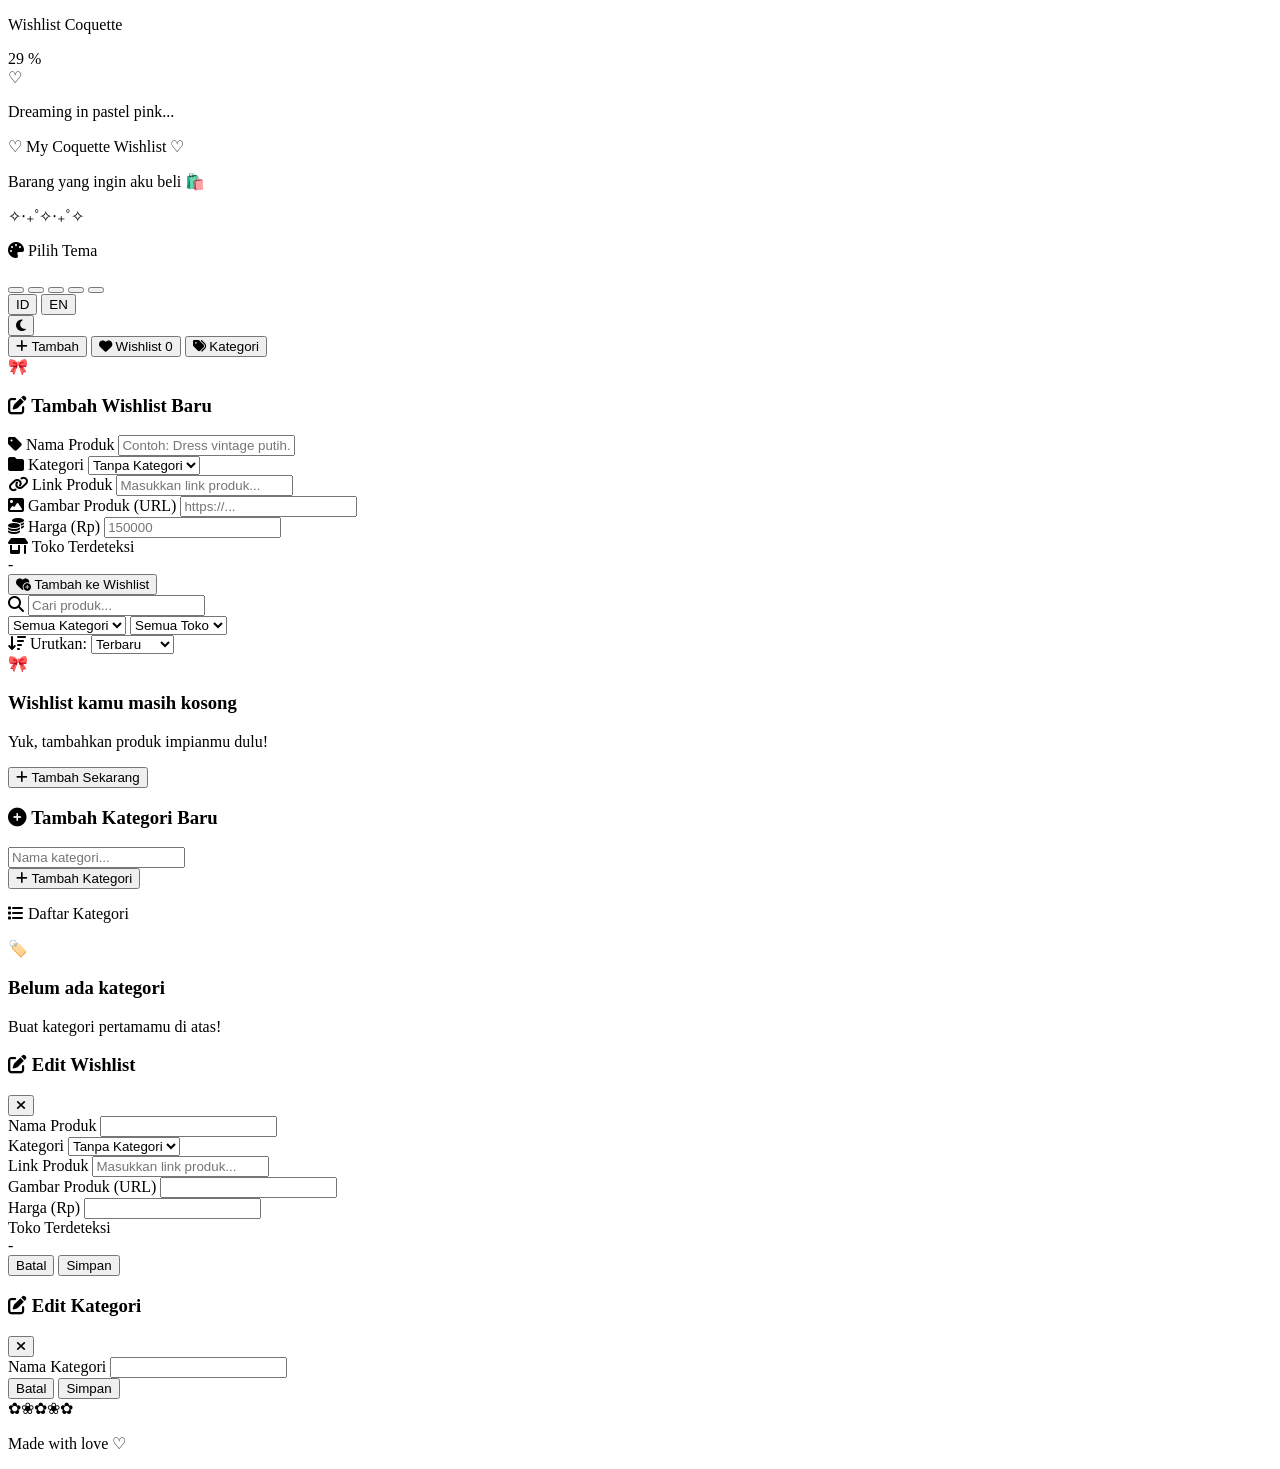
==== commit b0996d58: "Rename index (4).html to index.html" ====
--- a/index.html
+++ b/index.html
@@ -12,79 +12,77 @@
     <link rel="stylesheet" href="https://cdnjs.cloudflare.com/ajax/libs/font-awesome/6.5.1/css/all.min.css">
     <link rel="stylesheet" href="style.css">
     <link rel="manifest" href="manifest.json">
-    <link rel="icon" href="icon_512.png" type="image/png">
-<link rel="apple-touch-icon" href="icon_512.png">
+    <link rel="icon" href="icon-512.png" type="image/png">
+    <link rel="apple-touch-icon" href="icon-512.png">
 </head>
 <body>
     
-  <!-- LOADING SCREEN -->
-<div class="loading-screen" id="loadingScreen">
-    <!-- Ornamen sudut -->
-    <div class="corner-ornament corner-tl"></div>
-    <div class="corner-ornament corner-tr"></div>
-    <div class="corner-ornament corner-bl"></div>
-    <div class="corner-ornament corner-br"></div>
-    
-    <div class="loading-wrapper">
-        <!-- Frame atas -->
-<div class="loading-frame-top">
-    <div class="frame-line"></div>
-    <div class="frame-bow">
-        <div class="bow-left"></div>
-        <div class="bow-right"></div>
-        <div class="bow-center"></div>
-    </div>
-    <div class="frame-line"></div>
-</div>
+    <!-- LOADING SCREEN -->
+    <div class="loading-screen" id="loadingScreen">
+        <div class="bg-particle bg-p1"></div>
+        <div class="bg-particle bg-p2"></div>
+        <div class="bg-particle bg-p3"></div>
+        <div class="bg-particle bg-p4"></div>
+        <div class="bg-particle bg-p5"></div>
+        <div class="bg-particle bg-p6"></div>
+        <div class="bg-particle bg-p7"></div>
+        <div class="bg-particle bg-p8"></div>
+        <div class="bg-line bg-line-1"></div>
+        <div class="bg-line bg-line-2"></div>
+        <div class="bg-line bg-line-3"></div>
         
-        <!-- Judul -->
-        <p class="loading-title">Wishlist Coquette</p>
+        <div class="corner-ornament corner-tl"></div>
+        <div class="corner-ornament corner-tr"></div>
+        <div class="corner-ornament corner-bl"></div>
+        <div class="corner-ornament corner-br"></div>
         
-        <!-- Persentase -->
-        <div class="loading-percent-wrapper">
-            <span class="loading-percent" id="loadingPercent">0</span>
-            <span class="loading-percent-sign">%</span>
-        </div>
-        
-        <!-- Progress bar -->
-        <div class="loading-progress-container">
-            <div class="progress-track">
-                <div class="progress-fill" id="progressFill"></div>
-                <div class="progress-glow"></div>
-            </div>
-            <!-- Mutiara -->
-            <div class="progress-pearls" id="progressPearls">
-                <span class="mini-pearl"></span>
-                <span class="mini-pearl"></span>
-                <span class="mini-pearl"></span>
-                <span class="mini-pearl"></span>
-                <span class="mini-pearl"></span>
-                <span class="mini-pearl"></span>
-                <span class="mini-pearl"></span>
-                <span class="mini-pearl"></span>
-                <span class="mini-pearl"></span>
-                <span class="mini-pearl"></span>
-            </div>
-        </div>
-        
-        <!-- Frame bawah -->
-        <div class="loading-frame-bottom">
-            <div class="frame-line"></div>
-            <div class="frame-heart">♡</div>
-            <div class="frame-line"></div>
-        </div>
-        
-        <!-- Quote -->
-        <p class="loading-quote" id="loadingQuote">Dreaming in pastel pink...</p>
-    </div>
-    
-    <!-- Partikel background -->
-    <div class="bg-particle bg-p1"></div>
-    <div class="bg-particle bg-p2"></div>
-    <div class="bg-particle bg-p3"></div>
-    <div class="bg-particle bg-p4"></div>
-</div>
-    
+        <div class="loading-wrapper">
+            <div class="loading-frame-top">
+                <div class="frame-line"></div>
+                <div class="frame-bow">
+                    <div class="bow-left"></div>
+                    <div class="bow-right"></div>
+                    <div class="bow-center"></div>
+                </div>
+                <div class="frame-line"></div>
+            </div>
+            
+            <p class="loading-title">Wishlist Coquette</p>
+            
+            <div class="loading-percent-wrapper">
+                <span class="loading-percent" id="loadingPercent">0</span>
+                <span class="loading-percent-sign">%</span>
+            </div>
+            
+            <div class="loading-progress-container">
+                <div class="progress-track">
+                    <div class="progress-fill" id="progressFill"></div>
+                    <div class="progress-glow"></div>
+                </div>
+                <div class="progress-pearls" id="progressPearls">
+                    <span class="mini-pearl"></span>
+                    <span class="mini-pearl"></span>
+                    <span class="mini-pearl"></span>
+                    <span class="mini-pearl"></span>
+                    <span class="mini-pearl"></span>
+                    <span class="mini-pearl"></span>
+                    <span class="mini-pearl"></span>
+                    <span class="mini-pearl"></span>
+                    <span class="mini-pearl"></span>
+                    <span class="mini-pearl"></span>
+                </div>
+            </div>
+            
+            <div class="loading-frame-bottom">
+                <div class="frame-line"></div>
+                <div class="frame-heart">♡</div>
+                <div class="frame-line"></div>
+            </div>
+            
+            <p class="loading-quote" id="loadingQuote">Dreaming in pastel pink...</p>
+        </div>
+    </div>
+
     <div class="ribbon-container">
         <div class="ribbon">♡ My Coquette Wishlist ♡</div>
     </div>
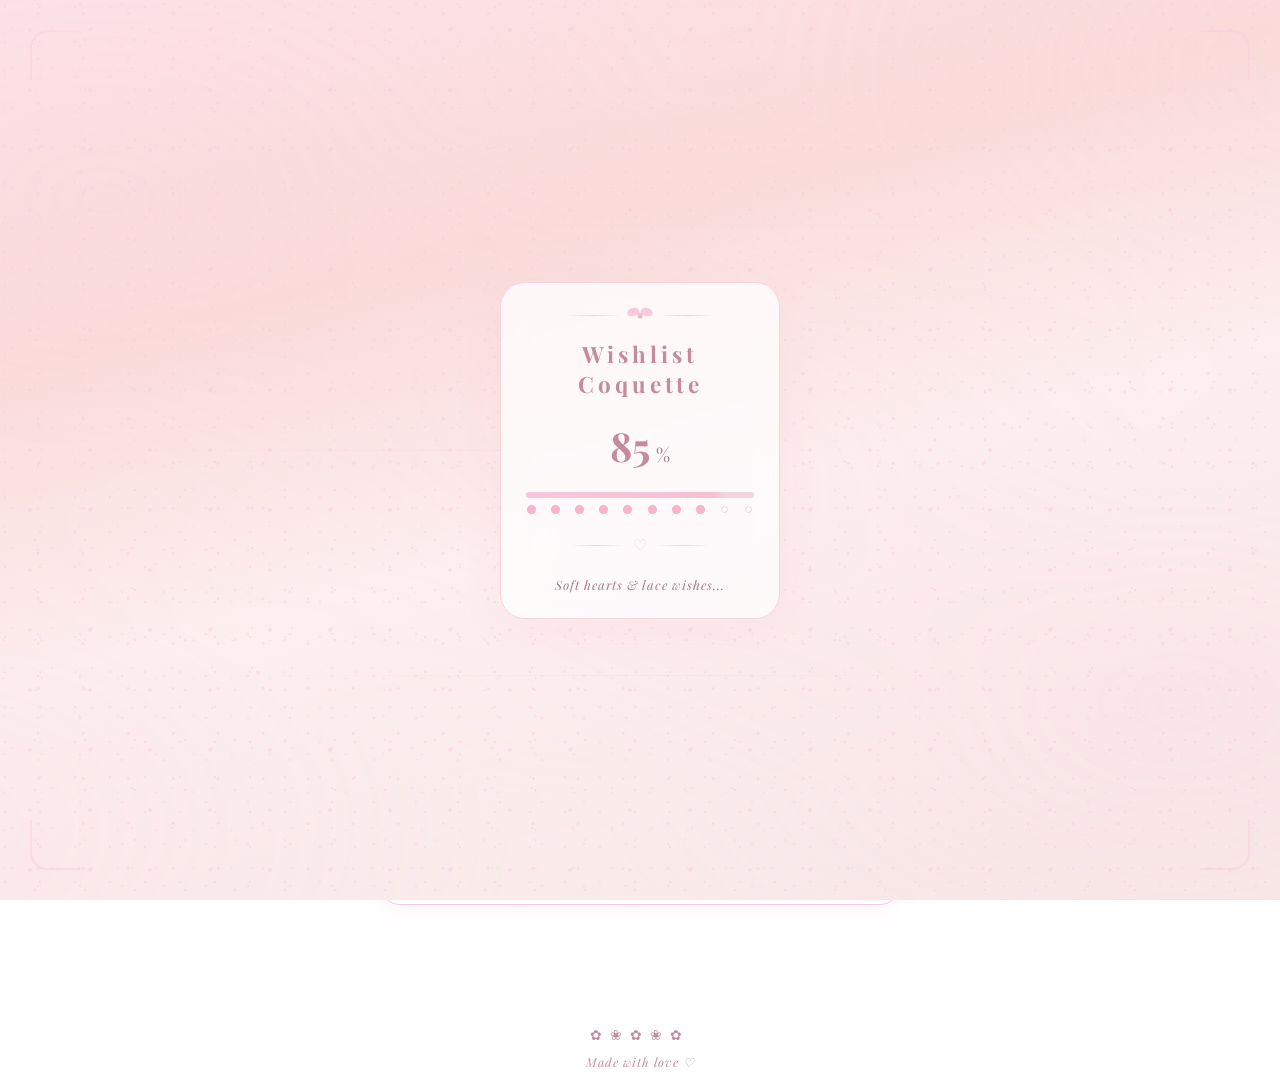
==== commit 06d3b345: "Rename index (5).html to index.html" ====
--- a/index.html
+++ b/index.html
@@ -5,6 +5,8 @@
     <meta name="viewport" content="width=device-width, initial-scale=1.0">
     <title>Wishlist Coquette 🎀</title>
     <meta name="theme-color" content="#F8C8DC" id="metaThemeColor">
+    <meta name="theme-color" content="#F8C8DC" id="metaThemeColor">
+    <meta name="background-color" content="#FDE2E7" id="metaBgColor">
     
     <link rel="preconnect" href="https://fonts.googleapis.com">
     <link rel="preconnect" href="https://fonts.gstatic.com" crossorigin>
--- a/style.css
+++ b/style.css
@@ -0,0 +1,774 @@
+/* ========== VARIABEL TEMA (LIGHT) ========== */
+:root {
+    --bg-primary: #FDE2E7; --bg-secondary: #FADCD9; --bg-tertiary: #FDF0F0;
+    --accent: #F8C8DC; --accent-dark: #F5B5CB; --accent-text: #C48B9F;
+    --text-primary: #5C3D4B; --text-secondary: #A07D8A; --border: #F5D5E0;
+    --card-bg: rgba(255, 255, 255, 0.75); --ribbon-bg: #F8C8DC;
+    --btn-gradient: linear-gradient(135deg, #F8C8DC, #F5B5CB);
+    --polka-dot: #F8C8DC; --illustration-border: #F5D5E0;
+    --shadow: rgba(248, 200, 220, 0.2);
+    --input-bg: #FFFBFD; --body-bg-end: #F8E8E8;
+    --modal-bg: white; --badge-bg: white; --badge-text: #C48B9F;
+    --ribbon-text-shadow: rgba(0,0,0,0.1);
+}
+
+body.dark-mode {
+    --bg-primary: #2D1F2C; --bg-secondary: #1F1520; --bg-tertiary: #261D27;
+    --accent: #C48B9F; --accent-dark: #B07085; --accent-text: #D4A0B5;
+    --text-primary: #E8D5E0; --text-secondary: #B8A0B0; --border: #4A3548;
+    --card-bg: rgba(40, 28, 38, 0.85); --ribbon-bg: #4A2F45;
+    --btn-gradient: linear-gradient(135deg, #8B5E7A, #6D4A60);
+    --polka-dot: #5A3D52; --illustration-border: #4A3548;
+    --shadow: rgba(0, 0, 0, 0.3); --input-bg: #362535;
+    --body-bg-end: #1F1520; --modal-bg: #2D1F2C;
+    --badge-bg: #4A3548; --badge-text: #D4A0B5; --ribbon-text-shadow: rgba(0,0,0,0.3);
+}
+
+body.theme-lavender {
+    --bg-primary: #E8DFF5; --bg-secondary: #D4C8E8; --bg-tertiary: #F3EFF9;
+    --accent: #C3AED6; --accent-dark: #B09CC8; --accent-text: #8B7DA8;
+    --text-primary: #4A3F5C; --text-secondary: #8B7DA8; --border: #D4C8E8;
+    --ribbon-bg: #C3AED6; --btn-gradient: linear-gradient(135deg, #C3AED6, #B09CC8);
+    --polka-dot: #C3AED6; --input-bg: #FFFBFD; --body-bg-end: #F3EFF9;
+    --modal-bg: white; --badge-bg: white; --badge-text: #8B7DA8;
+}
+
+body.theme-sakura {
+    --bg-primary: #FDE2E7; --bg-secondary: #FAD0D5; --bg-tertiary: #FFF0F3;
+    --accent: #F4A7B9; --accent-dark: #EF8DA3; --accent-text: #D48093;
+    --text-primary: #5C3D4B; --text-secondary: #B08090; --border: #FAD0D5;
+    --ribbon-bg: #F4A7B9; --btn-gradient: linear-gradient(135deg, #F4A7B9, #EF8DA3);
+    --polka-dot: #F4A7B9; --input-bg: #FFFBFD; --body-bg-end: #FFF0F3;
+    --modal-bg: white; --badge-bg: white; --badge-text: #D48093;
+}
+
+body.theme-matcha {
+    --bg-primary: #E8F0E3; --bg-secondary: #D4E5CC; --bg-tertiary: #F4F8F2;
+    --accent: #A8C89A; --accent-dark: #8FB882; --accent-text: #7A9E6E;
+    --text-primary: #4A5C3F; --text-secondary: #8A9E7E; --border: #D4E5CC;
+    --ribbon-bg: #A8C89A; --btn-gradient: linear-gradient(135deg, #A8C89A, #8FB882);
+    --polka-dot: #A8C89A; --input-bg: #FFFBFD; --body-bg-end: #F4F8F2;
+    --modal-bg: white; --badge-bg: white; --badge-text: #7A9E6E;
+}
+
+body.theme-blue {
+    --bg-primary: #E0ECF5; --bg-secondary: #CDDFF0; --bg-tertiary: #F0F5FA;
+    --accent: #A8C8E8; --accent-dark: #8FB8DA; --accent-text: #7A9EB8;
+    --text-primary: #3F4F5C; --text-secondary: #7A8E9E; --border: #CDDFF0;
+    --ribbon-bg: #A8C8E8; --btn-gradient: linear-gradient(135deg, #A8C8E8, #8FB8DA);
+    --polka-dot: #A8C8E8; --input-bg: #FFFBFD; --body-bg-end: #F0F5FA;
+    --modal-bg: white; --badge-bg: white; --badge-text: #7A9EB8;
+}
+
+body.dark-mode.theme-lavender {
+    --bg-primary: #262033; --bg-secondary: #1C1828; --bg-tertiary: #221D30;
+    --accent: #A08AB8; --accent-dark: #8B72A5; --accent-text: #B8A5CC;
+    --text-primary: #D8CDE8; --text-secondary: #A595B8; --border: #3D3550;
+    --ribbon-bg: #3D3050; --btn-gradient: linear-gradient(135deg, #6B5588, #53406D);
+    --polka-dot: #4A3D5D; --input-bg: #2D253A; --modal-bg: #2D253A;
+    --badge-bg: #3D3550; --badge-text: #B8A5CC;
+}
+
+body.dark-mode.theme-sakura {
+    --bg-primary: #2D1F25; --bg-secondary: #1F151B; --bg-tertiary: #261D22;
+    --accent: #C48B9A; --accent-dark: #B07080; --accent-text: #D4A5B0;
+    --text-primary: #E8D0D8; --text-secondary: #B895A0; --border: #4A303A;
+    --ribbon-bg: #4A2F3A; --btn-gradient: linear-gradient(135deg, #8B5E6D, #6D4A58);
+    --polka-dot: #5A3D48; --input-bg: #362530; --modal-bg: #362530;
+    --badge-bg: #4A303A; --badge-text: #D4A5B0;
+}
+
+body.dark-mode.theme-matcha {
+    --bg-primary: #222820; --bg-secondary: #181C16; --bg-tertiary: #1F241C;
+    --accent: #8A9E7A; --accent-dark: #728A62; --accent-text: #A0B595;
+    --text-primary: #D5E0CC; --text-secondary: #A0B095; --border: #3D4A35;
+    --ribbon-bg: #3D4A30; --btn-gradient: linear-gradient(135deg, #5E7050, #4A5C3F);
+    --polka-dot: #4A5A3D; --input-bg: #2D3525; --modal-bg: #2D3525;
+    --badge-bg: #3D4A35; --badge-text: #A0B595;
+}
+
+body.dark-mode.theme-blue {
+    --bg-primary: #1F262D; --bg-secondary: #151A20; --bg-tertiary: #1C222A;
+    --accent: #8A9EB8; --accent-dark: #7288A5; --accent-text: #A0B5CC;
+    --text-primary: #CCDAE8; --text-secondary: #95A8B8; --border: #353D4A;
+    --ribbon-bg: #353D50; --btn-gradient: linear-gradient(135deg, #556888, #42536D);
+    --polka-dot: #3D485A; --input-bg: #252D38; --modal-bg: #252D38;
+    --badge-bg: #353D4A; --badge-text: #A0B5CC;
+}
+
+/* ========== GLOBAL ========== */
+* { margin: 0; padding: 0; box-sizing: border-box; }
+
+body {
+    font-family: 'Poppins', sans-serif;
+    background: linear-gradient(135deg, var(--bg-primary), var(--bg-secondary) 30%, var(--bg-tertiary) 60%, var(--body-bg-end));
+    background-attachment: fixed; min-height: 100vh; color: var(--text-primary);
+    position: relative; overflow-x: hidden; transition: color 0.3s;
+}
+
+body::before {
+    content: ''; position: fixed; top: 0; left: 0; width: 100%; height: 100%;
+    background-image: radial-gradient(circle, var(--polka-dot) 1px, transparent 1px);
+    background-size: 30px 30px; opacity: 0.3; z-index: -1; pointer-events: none;
+}
+
+body.modal-open { overflow: hidden; }
+
+/* ========== LOADING SCREEN ========== */
+.loading-screen {
+    position: fixed;
+    top: 0; left: 0;
+    width: 100%; height: 100%;
+    background: linear-gradient(165deg, var(--bg-primary) 0%, var(--bg-secondary) 30%, var(--bg-tertiary) 55%, var(--body-bg-end) 100%);
+    display: flex;
+    align-items: center;
+    justify-content: center;
+    z-index: 9999;
+    transition: opacity 0.8s ease, visibility 0.8s ease;
+    overflow: hidden;
+}
+
+.loading-screen::before {
+    content: '';
+    position: absolute;
+    top: 0; left: 0;
+    width: 100%; height: 100%;
+    background-image: 
+        radial-gradient(circle at 15% 20%, var(--polka-dot) 1px, transparent 1px),
+        radial-gradient(circle at 85% 30%, var(--polka-dot) 1.5px, transparent 1.5px),
+        radial-gradient(circle at 30% 70%, var(--polka-dot) 1px, transparent 1px),
+        radial-gradient(circle at 70% 80%, var(--polka-dot) 1.5px, transparent 1.5px),
+        radial-gradient(circle at 50% 50%, var(--polka-dot) 2px, transparent 2px),
+        radial-gradient(circle at 10% 85%, var(--polka-dot) 1px, transparent 1px),
+        radial-gradient(circle at 90% 10%, var(--polka-dot) 1px, transparent 1px);
+    background-size: 35px 35px, 45px 45px, 40px 40px, 50px 50px, 60px 60px, 38px 38px, 42px 42px;
+    opacity: 0.35;
+    animation: patternDrift 8s ease-in-out infinite;
+}
+
+.loading-screen::after {
+    content: '';
+    position: absolute;
+    top: -20%; left: -20%;
+    width: 140%; height: 140%;
+    background: 
+        radial-gradient(ellipse at 20% 30%, var(--accent) 0%, transparent 35%),
+        radial-gradient(ellipse at 80% 70%, var(--accent-dark) 0%, transparent 35%),
+        radial-gradient(ellipse at 50% 50%, var(--accent) 0%, transparent 40%),
+        radial-gradient(ellipse at 10% 80%, var(--accent-dark) 0%, transparent 30%),
+        radial-gradient(ellipse at 90% 20%, var(--accent) 0%, transparent 30%);
+    opacity: 0.1;
+    animation: glowShift 5s ease-in-out infinite;
+}
+
+@keyframes patternDrift {
+    0%, 100% { transform: translate(0, 0); }
+    50% { transform: translate(5px, -5px); }
+}
+
+@keyframes glowShift {
+    0%, 100% { opacity: 0.06; }
+    50% { opacity: 0.12; }
+}
+
+.loading-screen.hidden {
+    opacity: 0;
+    visibility: hidden;
+    pointer-events: none;
+}
+
+.corner-ornament {
+    position: absolute;
+    width: 50px; height: 50px;
+    border: 2px solid var(--accent);
+    opacity: 0.35;
+    animation: cornerFloat 4s ease-in-out infinite;
+}
+
+.corner-tl { top: 30px; left: 30px; border-right: none; border-bottom: none; border-radius: 18px 0 0 0; }
+.corner-tr { top: 30px; right: 30px; border-left: none; border-bottom: none; border-radius: 0 18px 0 0; animation-delay: 0.5s; }
+.corner-bl { bottom: 30px; left: 30px; border-right: none; border-top: none; border-radius: 0 0 0 18px; animation-delay: 1s; }
+.corner-br { bottom: 30px; right: 30px; border-left: none; border-top: none; border-radius: 0 0 18px 0; animation-delay: 1.5s; }
+
+@keyframes cornerFloat {
+    0%, 100% { transform: translate(0, 0); opacity: 0.3; }
+    50% { transform: translate(3px, -3px); opacity: 0.5; }
+}
+
+.loading-wrapper {
+    position: relative;
+    z-index: 2;
+    text-align: center;
+    width: 280px;
+    padding: 25px;
+    background: var(--card-bg);
+    backdrop-filter: blur(12px);
+    border-radius: 25px;
+    border: 1.5px solid var(--border);
+    box-shadow: 0 10px 40px var(--shadow);
+    animation: wrapperFloat 3s ease-in-out infinite;
+}
+
+@keyframes wrapperFloat {
+    0%, 100% { transform: translateY(0); }
+    50% { transform: translateY(-6px); }
+}
+
+.loading-frame-top,
+.loading-frame-bottom {
+    display: flex;
+    align-items: center;
+    justify-content: center;
+    gap: 8px;
+    margin-bottom: 15px;
+}
+
+.loading-frame-bottom {
+    margin-top: 20px;
+    margin-bottom: 0;
+}
+
+.frame-line {
+    width: 55px;
+    height: 1px;
+    background: linear-gradient(90deg, transparent, var(--accent), transparent);
+}
+
+.frame-bow {
+    position: relative;
+    width: 22px; height: 16px;
+    display: flex;
+    align-items: center;
+    justify-content: center;
+    animation: bowBounce 2s ease-in-out infinite;
+}
+
+.bow-left, .bow-right {
+    position: absolute;
+    top: 0;
+    width: 12px; height: 8px;
+    background: var(--accent);
+    border-radius: 50% 50% 0 50%;
+}
+
+.bow-left { left: -2px; transform: rotate(-20deg); }
+.bow-right { right: -2px; transform: rotate(20deg); border-radius: 50% 50% 50% 0; }
+
+.bow-center {
+    position: absolute;
+    top: 50%; left: 50%;
+    transform: translate(-50%, -50%);
+    width: 5px; height: 5px;
+    background: var(--accent-dark);
+    border-radius: 50%;
+}
+
+@keyframes bowBounce {
+    0%, 100% { transform: scale(1); }
+    50% { transform: scale(1.15); }
+}
+
+.frame-heart {
+    font-size: 1em;
+    color: var(--accent);
+    animation: heartGlow 2s ease-in-out infinite;
+}
+
+@keyframes heartGlow {
+    0%, 100% { color: var(--accent); }
+    50% { color: var(--accent-dark); }
+}
+
+.loading-title {
+    font-family: 'Playfair Display', serif;
+    font-size: 1.4em;
+    font-weight: 700;
+    color: var(--accent-text);
+    letter-spacing: 4px;
+    margin-bottom: 20px;
+}
+
+.loading-percent-wrapper {
+    margin-bottom: 20px;
+}
+
+.loading-percent {
+    font-family: 'Playfair Display', serif;
+    font-size: 2.5em;
+    font-weight: 700;
+    color: var(--accent-text);
+}
+
+.loading-percent-sign {
+    font-family: 'Playfair Display', serif;
+    font-size: 1.2em;
+    color: var(--text-secondary);
+    margin-left: 2px;
+}
+
+.loading-progress-container {
+    width: 100%;
+    position: relative;
+    margin-bottom: 5px;
+}
+
+.progress-track {
+    width: 100%;
+    height: 6px;
+    background: var(--border);
+    border-radius: 10px;
+    overflow: hidden;
+    position: relative;
+}
+
+.progress-fill {
+    height: 100%;
+    background: var(--btn-gradient);
+    background-size: 200% 100%;
+    border-radius: 10px;
+    width: 0%;
+    transition: width 0.3s ease;
+    animation: gradientShift 2s linear infinite;
+    box-shadow: 0 0 10px var(--shadow);
+}
+
+@keyframes gradientShift {
+    0% { background-position: 0% 50%; }
+    100% { background-position: 200% 50%; }
+}
+
+.progress-glow {
+    position: absolute;
+    top: 50%; right: 0;
+    transform: translate(50%, -50%);
+    width: 16px; height: 16px;
+    background: radial-gradient(circle, var(--accent), transparent);
+    border-radius: 50%;
+    opacity: 0.6;
+    transition: right 0.3s ease;
+}
+
+.progress-pearls {
+    display: flex;
+    justify-content: space-between;
+    padding: 0 2px;
+    margin-top: 8px;
+}
+
+.mini-pearl {
+    width: 7px; height: 7px;
+    border-radius: 50%;
+    background: var(--modal-bg);
+    border: 1.5px solid var(--accent);
+    transition: all 0.4s ease;
+}
+
+.mini-pearl.filled {
+    background: var(--accent-dark);
+    border-color: var(--accent-dark);
+    box-shadow: 0 0 8px var(--shadow);
+    transform: scale(1.3);
+}
+
+.loading-quote {
+    font-family: 'Playfair Display', serif;
+    font-style: italic;
+    font-size: 0.8em;
+    color: var(--text-secondary);
+    margin-top: 18px;
+    letter-spacing: 1px;
+    animation: quoteFade 3s ease-in-out infinite;
+}
+
+@keyframes quoteFade {
+    0%, 100% { opacity: 0.5; }
+    50% { opacity: 0.9; }
+}
+
+.bg-particle {
+    position: absolute;
+    width: 3px; height: 3px;
+    background: var(--accent);
+    border-radius: 50%;
+    opacity: 0.4;
+    animation: bgFloat 6s ease-in-out infinite;
+}
+
+.bg-p1 { top: 20%; left: 10%; animation-delay: 0s; }
+.bg-p2 { top: 60%; right: 15%; animation-delay: 1.5s; width: 2px; height: 2px; }
+.bg-p3 { bottom: 25%; left: 20%; animation-delay: 3s; width: 4px; height: 4px; }
+.bg-p4 { top: 40%; right: 10%; animation-delay: 4.5s; width: 2px; height: 2px; }
+.bg-p5 { top: 75%; left: 35%; animation-delay: 0.8s; }
+.bg-p6 { top: 15%; right: 30%; animation-delay: 2.2s; width: 2px; height: 2px; }
+.bg-p7 { bottom: 40%; left: 55%; animation-delay: 3.5s; width: 4px; height: 4px; }
+.bg-p8 { top: 55%; right: 25%; animation-delay: 5s; width: 2px; height: 2px; }
+
+@keyframes bgFloat {
+    0%, 100% { transform: translate(0, 0); opacity: 0.2; }
+    25% { transform: translate(15px, -20px); opacity: 0.5; }
+    50% { transform: translate(-10px, -35px); opacity: 0.3; }
+    75% { transform: translate(-20px, -15px); opacity: 0.5; }
+}
+
+.bg-line {
+    position: absolute;
+    height: 1px;
+    background: linear-gradient(90deg, transparent, var(--accent), transparent);
+    opacity: 0.2;
+    animation: lineFloat 6s ease-in-out infinite;
+}
+
+.bg-line-1 { top: 25%; left: 10%; width: 80%; animation-delay: 0s; }
+.bg-line-2 { top: 50%; left: 5%; width: 60%; animation-delay: 2s; }
+.bg-line-3 { top: 75%; left: 15%; width: 70%; animation-delay: 4s; }
+
+@keyframes lineFloat {
+    0%, 100% { transform: translateY(0); opacity: 0.15; }
+    50% { transform: translateY(-10px); opacity: 0.3; }
+}
+
+/* ========== RIBBON ========== */
+.ribbon-container {
+    background: var(--ribbon-bg); padding: 15px 20px; text-align: center;
+    box-shadow: 0 2px 15px var(--shadow); position: relative; margin-bottom: 5px; z-index: 1;
+}
+.ribbon-container::after {
+    content: ''; position: absolute; bottom: -15px; left: 50%; transform: translateX(-50%);
+    width: 0; height: 0; border-left: 20px solid transparent; border-right: 20px solid transparent;
+    border-top: 15px solid var(--ribbon-bg);
+}
+.ribbon {
+    font-family: 'Playfair Display', serif; font-size: 1.6em; font-weight: 700;
+    color: white; text-shadow: 1px 1px 2px var(--ribbon-text-shadow); letter-spacing: 2px;
+}
+
+.container { max-width: 550px; margin: 30px auto; padding: 0 15px 50px; }
+header { text-align: center; margin-bottom: 15px; }
+.subtitle { font-family: 'Playfair Display', serif; font-style: italic; font-size: 1.1em; color: var(--accent-text); margin-bottom: 8px; }
+.decorative-line { color: var(--accent); font-size: 0.9em; letter-spacing: 8px; margin: 8px 0; }
+
+/* ========== THEME PICKER ========== */
+.theme-picker {
+    background: var(--card-bg); backdrop-filter: blur(10px); border-radius: 20px;
+    padding: 12px 18px; margin-bottom: 15px; border: 1.5px solid var(--border);
+    display: flex; align-items: center; justify-content: space-between; gap: 10px; flex-wrap: wrap;
+}
+.theme-label { font-size: 0.85em; font-weight: 500; color: var(--accent-text); white-space: nowrap; }
+.theme-label i { margin-right: 5px; color: var(--accent); }
+.theme-options { display: flex; gap: 8px; }
+.theme-btn {
+    width: 30px; height: 30px; border-radius: 50%; border: 2px solid transparent;
+    cursor: pointer; transition: all 0.3s; background: transparent; padding: 2px;
+    display: flex; align-items: center; justify-content: center;
+}
+.theme-btn:hover { transform: scale(1.1); }
+.theme-btn.active { border-color: var(--accent-dark); box-shadow: 0 0 0 2px var(--card-bg), 0 0 0 4px var(--accent-dark); }
+.theme-dot { width: 22px; height: 22px; border-radius: 50%; display: block; }
+.theme-dot.blush { background: linear-gradient(135deg, #F8C8DC, #F5B5CB); }
+.theme-dot.lavender { background: linear-gradient(135deg, #C3AED6, #B09CC8); }
+.theme-dot.sakura { background: linear-gradient(135deg, #F4A7B9, #EF8DA3); }
+.theme-dot.matcha { background: linear-gradient(135deg, #A8C89A, #8FB882); }
+.theme-dot.blue { background: linear-gradient(135deg, #A8C8E8, #8FB8DA); }
+
+.dark-mode-toggle {
+    width: 36px; height: 36px; border-radius: 50%; border: 2px solid var(--border);
+    background: var(--card-bg); color: var(--accent-text); cursor: pointer;
+    display: flex; align-items: center; justify-content: center; transition: all 0.3s; font-size: 0.95em;
+}
+.dark-mode-toggle:hover { border-color: var(--accent); color: var(--accent); transform: scale(1.1); }
+
+.lang-options { display: flex; gap: 4px; }
+.lang-btn {
+    width: 32px; height: 32px; border-radius: 50%; border: 2px solid var(--border);
+    background: var(--card-bg); color: var(--accent-text); cursor: pointer;
+    font-size: 0.7em; font-weight: 700; display: flex; align-items: center; justify-content: center;
+    transition: all 0.3s; font-family: 'Poppins', sans-serif;
+}
+.lang-btn:hover { border-color: var(--accent); }
+.lang-btn.active { background: var(--accent); color: white; border-color: var(--accent-dark); }
+
+/* ========== TAB NAVIGATION ========== */
+.tab-navigation {
+    display: flex; gap: 8px; margin-bottom: 20px; background: var(--card-bg);
+    backdrop-filter: blur(10px); padding: 6px; border-radius: 25px; border: 1.5px solid var(--border);
+}
+.tab-btn {
+    flex: 1; padding: 10px 8px; border: none; border-radius: 20px;
+    font-family: 'Poppins', sans-serif; font-size: 0.8em; font-weight: 500;
+    cursor: pointer; background: transparent; color: var(--accent-text); transition: all 0.3s; white-space: nowrap;
+}
+.tab-btn i { margin-right: 3px; }
+.tab-btn.active { background: var(--btn-gradient); color: white; font-weight: 600; box-shadow: 0 3px 12px var(--shadow); }
+.badge {
+    display: inline-block; background: var(--badge-bg); color: var(--badge-text);
+    font-size: 0.7em; font-weight: 700; padding: 2px 7px; border-radius: 10px;
+    margin-left: 4px; min-width: 20px; text-align: center;
+}
+.tab-btn.active .badge { background: rgba(255,255,255,0.3); color: white; }
+
+.tab-content { display: none; animation: fadeSlideIn 0.4s ease; }
+.tab-content.active { display: block; }
+@keyframes fadeSlideIn { from { opacity: 0; transform: translateY(15px); } to { opacity: 1; transform: translateY(0); } }
+
+/* ========== FORM ========== */
+.form-card {
+    background: var(--card-bg); backdrop-filter: blur(10px); border-radius: 20px;
+    padding: 25px 20px; margin-bottom: 20px; border: 1.5px solid var(--accent);
+    box-shadow: 0 5px 25px var(--shadow); position: relative;
+}
+.form-decoration { position: absolute; top: -18px; right: 20px; font-size: 2em; animation: float 3s infinite; }
+@keyframes float { 0%, 100% { transform: translateY(0); } 50% { transform: translateY(-5px); } }
+.form-card h3 { font-family: 'Playfair Display', serif; font-size: 1.2em; color: var(--accent-text); margin-bottom: 20px; text-align: center; }
+.input-group { margin-bottom: 15px; }
+.input-group label { display: block; font-size: 0.85em; font-weight: 500; color: var(--accent-text); margin-bottom: 5px; }
+.input-group label i { margin-right: 4px; color: var(--accent); }
+.input-group input, .category-select, .category-filter-select, .sort-select {
+    width: 100%; padding: 12px 15px; border: 1.5px solid var(--border); border-radius: 15px;
+    font-family: 'Poppins', sans-serif; font-size: 0.9em; background: var(--input-bg);
+    color: var(--text-primary); transition: all 0.3s; outline: none;
+}
+.input-group input:focus, .category-select:focus, .category-filter-select:focus, .sort-select:focus {
+    border-color: var(--accent); box-shadow: 0 0 0 3px var(--shadow);
+}
+.input-row { display: flex; gap: 10px; }
+.input-row .input-group { flex: 1; }
+.store-detected { display: flex; align-items: center; gap: 8px; padding: 10px 0; }
+.store-name { font-weight: 500; color: var(--text-primary); font-size: 0.9em; }
+
+/* ========== STORE BADGES ========== */
+.store-badge {
+    display: inline-flex; align-items: center; gap: 4px;
+    padding: 4px 10px; border-radius: 12px; font-size: 0.75em;
+    font-weight: 500; color: white;
+}
+.store-badge i { font-size: 0.85em; }
+.item-store-inline { margin-bottom: 6px; }
+.item-store-inline .store-badge { font-size: 0.7em; padding: 2px 8px; border-radius: 8px; }
+.store-totals { display: flex; flex-wrap: wrap; gap: 6px; margin-bottom: 12px; }
+.store-total-item {
+    display: flex; align-items: center; gap: 5px;
+    padding: 5px 10px; border-radius: 12px; font-size: 0.7em;
+    font-weight: 500; color: white;
+}
+
+/* ========== IMAGE PREVIEW ========== */
+.image-preview-container { margin-bottom: 15px; text-align: center; }
+.image-preview {
+    display: inline-block; position: relative; border-radius: 15px; overflow: hidden;
+    border: 2px solid var(--accent); box-shadow: 0 3px 15px var(--shadow); background: var(--modal-bg);
+}
+.image-preview img { width: 150px; height: 150px; object-fit: cover; display: block; }
+.btn-remove-preview {
+    position: absolute; top: 5px; right: 5px; width: 28px; height: 28px; border-radius: 50%;
+    background: var(--card-bg); border: 1px solid var(--border); color: var(--accent-text);
+    cursor: pointer; font-size: 0.9em; display: flex; align-items: center; justify-content: center;
+}
+
+/* ========== BUTTONS ========== */
+.btn-add {
+    width: 100%; padding: 14px; background: var(--btn-gradient); color: white; border: none;
+    border-radius: 25px; font-family: 'Playfair Display', serif; font-size: 1.05em; font-weight: 700;
+    cursor: pointer; margin-top: 10px; transition: all 0.3s; box-shadow: 0 4px 15px var(--shadow); letter-spacing: 1px;
+}
+.btn-add:hover { transform: translateY(-2px); box-shadow: 0 6px 20px var(--shadow); }
+.btn-small { width: auto; padding: 10px 25px; font-size: 0.9em; display: inline-block; margin-top: 15px; font-family: 'Poppins', sans-serif; font-weight: 500; }
+
+/* ========== TOTAL PRICE ========== */
+.total-price-card {
+    display: flex; align-items: center; justify-content: space-between;
+    background: var(--btn-gradient); color: white; border-radius: 18px;
+    padding: 14px 18px; margin-bottom: 10px; box-shadow: 0 4px 15px var(--shadow);
+}
+.total-price-left { display: flex; align-items: center; gap: 8px; font-size: 0.9em; font-weight: 500; }
+.total-price-left i { font-size: 1.1em; }
+.total-price-amount { font-family: 'Playfair Display', serif; font-size: 1.3em; font-weight: 700; }
+
+/* ========== FILTER ========== */
+.filter-row { display: flex; gap: 6px; margin-bottom: 12px; flex-wrap: wrap; }
+.filter-search { flex: 1; min-width: 120px; position: relative; }
+.search-icon { position: absolute; left: 12px; top: 50%; transform: translateY(-50%); color: var(--accent-text); font-size: 0.9em; z-index: 1; }
+.search-input {
+    width: 100%; padding: 10px 35px 10px 35px; border: 1.5px solid var(--border);
+    border-radius: 15px; font-size: 0.85em; background: var(--input-bg); color: var(--text-primary);
+    outline: none; transition: all 0.3s;
+}
+.search-input:focus { border-color: var(--accent); }
+.btn-clear-search {
+    position: absolute; right: 8px; top: 50%; transform: translateY(-50%);
+    width: 26px; height: 26px; border-radius: 50%; background: var(--border);
+    border: none; color: var(--accent-text); cursor: pointer; font-size: 0.7em;
+    display: flex; align-items: center; justify-content: center;
+}
+.category-filter-select {
+    width: auto; min-width: 110px; padding: 10px 8px; font-size: 0.8em;
+    border-radius: 15px; border: 1.5px solid var(--border); background: var(--input-bg);
+    color: var(--text-primary); cursor: pointer;
+}
+
+/* ========== SORT ========== */
+.sort-row {
+    display: flex; align-items: center; gap: 10px; margin-bottom: 15px;
+    background: var(--card-bg); backdrop-filter: blur(10px);
+    padding: 10px 15px; border-radius: 15px; border: 1px solid var(--border);
+}
+.sort-label { font-size: 0.8em; font-weight: 500; color: var(--accent-text); white-space: nowrap; }
+.sort-select { flex: 1; padding: 8px 12px; font-size: 0.8em; border-radius: 12px; }
+.search-result-text { text-align: center; font-size: 0.8em; color: var(--accent-text); margin-bottom: 10px; font-style: italic; }
+
+/* ========== WISHLIST HEADER ========== */
+.wishlist-header {
+    text-align: center; margin-bottom: 12px; padding: 10px;
+    background: var(--card-bg); border-radius: 15px; border: 1px solid var(--border);
+}
+.wishlist-header p { color: var(--text-secondary); font-size: 0.9em; }
+.wishlist-header strong { color: var(--accent-text); font-family: 'Playfair Display', serif; font-size: 1.1em; }
+
+/* ========== WISHLIST ITEMS ========== */
+.wishlist-container { display: grid; grid-template-columns: 1fr 1fr; gap: 12px; }
+.wishlist-item {
+    background: var(--card-bg); backdrop-filter: blur(10px); border-radius: 20px;
+    border: 1.5px solid var(--border); transition: all 0.3s; position: relative;
+    overflow: hidden; display: flex; flex-direction: column; animation: fadeSlideIn 0.4s ease both;
+}
+.wishlist-item:hover { transform: translateY(-3px); box-shadow: 0 8px 25px var(--shadow); border-color: var(--accent); }
+.wishlist-item.hidden-item { display: none; }
+.wishlist-item.purchased { opacity: 0.5; border-color: var(--accent); }
+.wishlist-item.purchased .item-image-wrapper img { filter: grayscale(0.6); }
+.wishlist-item.purchased .item-name { text-decoration: line-through; text-decoration-color: var(--accent); text-decoration-thickness: 2px; color: var(--text-secondary); }
+
+.item-image-wrapper {
+    width: 100%; aspect-ratio: 1/1; overflow: hidden; border-radius: 20px 20px 0 0;
+    background: linear-gradient(135deg, var(--bg-primary), var(--card-bg));
+    display: flex; align-items: center; justify-content: center;
+}
+.item-image-wrapper img { width: 100%; height: 100%; object-fit: cover; transition: transform 0.4s, filter 0.4s; }
+.wishlist-item:hover .item-image-wrapper img { transform: scale(1.05); }
+.item-no-image {
+    width: 100%; aspect-ratio: 1/1; display: flex; align-items: center; justify-content: center;
+    background: linear-gradient(135deg, var(--bg-primary), var(--card-bg)); border-radius: 20px 20px 0 0;
+}
+.item-no-image i { font-size: 3em; color: var(--accent); opacity: 0.6; }
+
+.item-category-badge {
+    position: absolute; top: 8px; left: 8px; z-index: 2;
+    background: var(--card-bg); backdrop-filter: blur(5px);
+    padding: 3px 10px; border-radius: 12px; font-size: 0.7em;
+    font-weight: 500; color: var(--accent-text); border: 1px solid var(--border);
+}
+
+.item-actions-top { position: absolute; top: 8px; right: 8px; display: flex; gap: 5px; z-index: 2; }
+.btn-edit, .btn-delete {
+    width: 30px; height: 30px; border-radius: 50%; display: flex; align-items: center;
+    justify-content: center; cursor: pointer; transition: all 0.3s; font-size: 0.75em;
+    backdrop-filter: blur(5px); border: 1.5px solid var(--border);
+    background: var(--card-bg); color: var(--accent-text);
+}
+.btn-edit:hover { background: var(--input-bg); border-color: var(--accent-dark); transform: scale(1.15); }
+.btn-delete:hover { background: #FFE4E8; color: #C4687A; border-color: var(--accent-dark); transform: scale(1.15); }
+
+.item-purchased-checkbox {
+    position: absolute; bottom: 8px; right: 8px; z-index: 2;
+    display: flex; align-items: center; gap: 4px;
+    background: var(--card-bg); backdrop-filter: blur(5px);
+    padding: 4px 10px; border-radius: 12px; font-size: 0.7em;
+    font-weight: 500; color: var(--accent-text); border: 1px solid var(--border);
+    cursor: pointer; transition: all 0.3s;
+}
+.item-purchased-checkbox:hover { border-color: var(--accent); }
+.item-purchased-checkbox i { font-size: 1.1em; }
+.item-purchased-checkbox.checked { background: var(--accent); color: white; border-color: var(--accent-dark); }
+
+.item-info { padding: 12px 14px; padding-bottom: 40px; flex: 1; display: flex; flex-direction: column; }
+.item-name { font-family: 'Playfair Display', serif; font-size: 0.9em; font-weight: 700; color: var(--text-primary); margin-bottom: 4px; word-break: break-word; line-height: 1.3; }
+.item-price { font-size: 0.85em; font-weight: 600; color: var(--accent-text); margin-bottom: 8px; }
+.item-price::before { content: 'Rp '; font-weight: 400; }
+.item-link {
+    display: inline-flex; align-items: center; gap: 4px;
+    color: var(--accent); text-decoration: none; font-size: 0.78em;
+    font-weight: 500; padding: 5px 10px; background: var(--input-bg); border-radius: 15px;
+    border: 1px solid var(--border); text-align: center; margin-top: auto;
+}
+.item-link:hover { background: var(--bg-primary); color: var(--accent-dark); }
+
+/* ========== KATEGORI LIST ========== */
+.category-list-header { margin-bottom: 12px; }
+.category-list-header p { color: var(--accent-text); font-weight: 500; font-size: 0.9em; }
+.category-list { display: flex; flex-direction: column; gap: 8px; }
+.category-item {
+    display: flex; align-items: center; justify-content: space-between;
+    background: var(--card-bg); backdrop-filter: blur(10px); border-radius: 15px;
+    padding: 14px 15px; border: 1.5px solid var(--border);
+}
+.category-item:hover { border-color: var(--accent); }
+.category-item-name { font-weight: 500; color: var(--text-primary); }
+.category-item-count { font-size: 0.8em; color: var(--text-secondary); margin-left: 6px; }
+.category-item-actions { display: flex; gap: 6px; }
+.btn-edit-cat, .btn-delete-cat {
+    width: 30px; height: 30px; border-radius: 50%; display: flex; align-items: center;
+    justify-content: center; cursor: pointer; font-size: 0.75em;
+    border: 1.5px solid var(--border); background: var(--card-bg);
+}
+.btn-edit-cat { color: var(--accent-text); }
+.btn-delete-cat { color: var(--accent-text); }
+.btn-edit-cat:hover { background: var(--input-bg); border-color: var(--accent-dark); }
+.btn-delete-cat:hover { background: #FFE4E8; color: #C4687A; border-color: var(--accent-dark); }
+
+/* ========== MODAL ========== */
+.modal-backdrop { display: none; position: fixed; top: 0; left: 0; width: 100%; height: 100%; background: rgba(0,0,0,0.6); z-index: 99; backdrop-filter: blur(3px); }
+.modal-backdrop.show { display: block; }
+.modal-overlay {
+    display: none; position: fixed; top: 50%; left: 50%; transform: translate(-50%, -50%) scale(0.9);
+    z-index: 100; width: 90%; max-width: 480px; max-height: 85vh; overflow-y: auto;
+    opacity: 0; transition: all 0.3s;
+}
+.modal-overlay.show { display: block; opacity: 1; transform: translate(-50%, -50%) scale(1); }
+.modal-content { background: var(--modal-bg); border-radius: 25px; border: 2px solid var(--accent); box-shadow: 0 15px 40px rgba(0,0,0,0.4); overflow: hidden; }
+.modal-header {
+    background: linear-gradient(135deg, var(--bg-primary), var(--card-bg));
+    padding: 18px 20px; display: flex; justify-content: space-between; align-items: center;
+    border-bottom: 1px solid var(--border);
+}
+.modal-header h3 { font-family: 'Playfair Display', serif; font-size: 1.15em; color: var(--text-primary); }
+.btn-close-modal {
+    width: 35px; height: 35px; border-radius: 50%; border: 1.5px solid var(--border);
+    background: var(--card-bg); color: var(--accent-text); cursor: pointer;
+    display: flex; align-items: center; justify-content: center; transition: all 0.3s; font-size: 1em;
+}
+.btn-close-modal:hover { background: #FFE4E8; color: #C4687A; transform: rotate(90deg); }
+.modal-body { padding: 20px; }
+.modal-footer { padding: 15px 20px; display: flex; gap: 10px; border-top: 1px solid var(--border); background: var(--input-bg); }
+.btn-cancel, .btn-save {
+    flex: 1; padding: 12px; border-radius: 20px; font-family: 'Poppins', sans-serif;
+    font-size: 0.9em; font-weight: 500; cursor: pointer; transition: all 0.3s;
+}
+.btn-cancel { background: var(--card-bg); color: var(--text-secondary); border: 1.5px solid var(--border); }
+.btn-cancel:hover { background: var(--border); }
+.btn-save { background: var(--btn-gradient); color: white; border: none; font-weight: 600; box-shadow: 0 3px 12px var(--shadow); }
+.btn-save:hover { transform: translateY(-2px); }
+
+/* ========== EMPTY STATE ========== */
+.empty-state { text-align: center; padding: 40px 20px; grid-column: 1 / -1; }
+.empty-state.hidden { display: none; }
+.empty-icon { font-size: 3.5em; margin-bottom: 15px; animation: float 3s infinite; }
+.empty-state h3 { font-family: 'Playfair Display', serif; font-size: 1.2em; color: var(--accent-text); margin-bottom: 6px; }
+.empty-state p { color: var(--text-secondary); font-size: 0.9em; margin-bottom: 5px; }
+
+.footer-decoration { text-align: center; padding: 20px; color: var(--accent-text); letter-spacing: 8px; font-size: 0.9em; }
+.footer-decoration p { font-family: 'Playfair Display', serif; font-style: italic; font-size: 0.85em; color: var(--accent-text); letter-spacing: 1px; margin-top: 8px; }
+
+/* ========== RESPONSIVE ========== */
+@media (max-width: 400px) {
+    .ribbon { font-size: 1.3em; }
+    .input-row { flex-direction: column; gap: 0; }
+    .container { padding: 0 10px 50px; }
+    .wishlist-container { gap: 8px; }
+    .item-info { padding: 10px 10px 35px 10px; }
+    .item-name { font-size: 0.85em; }
+    .item-price { font-size: 0.8em; }
+    .tab-btn { font-size: 0.7em; padding: 8px 6px; }
+    .filter-row { flex-direction: column; }
+    .category-filter-select { width: 100%; }
+    .total-price-card { padding: 12px 15px; }
+    .total-price-amount { font-size: 1.1em; }
+    .dark-mode-toggle { width: 30px; height: 30px; }
+}
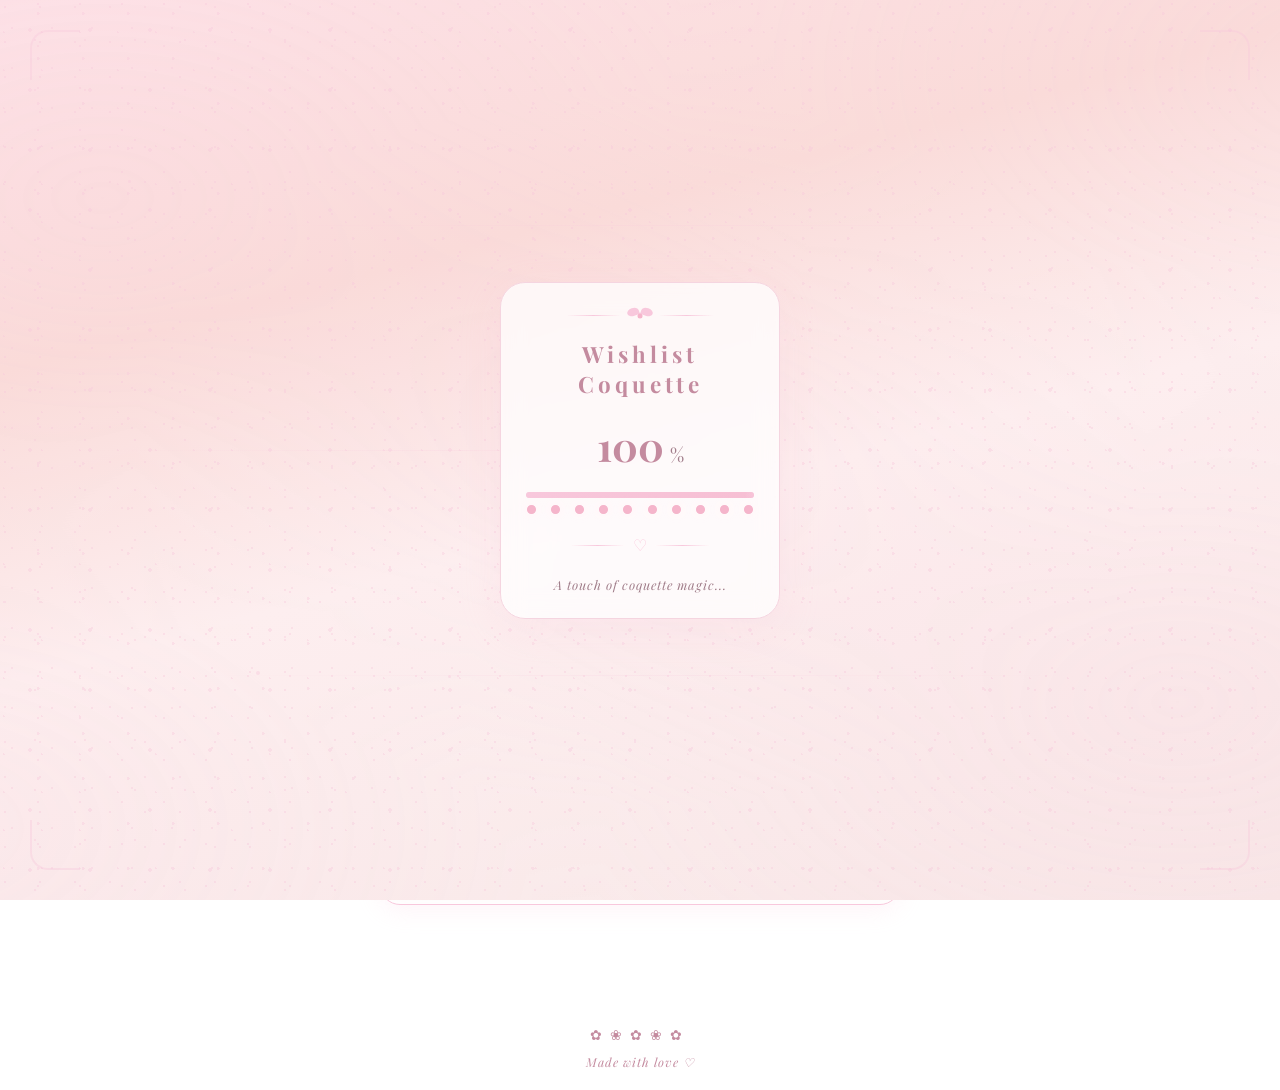
==== commit 865ba183: "Implement theme color script in index.html Added a script to dynamically set theme colors based on u" ====
--- a/index.html
+++ b/index.html
@@ -7,6 +7,25 @@
     <meta name="theme-color" content="#F8C8DC" id="metaThemeColor">
     <meta name="theme-color" content="#F8C8DC" id="metaThemeColor">
     <meta name="background-color" content="#FDE2E7" id="metaBgColor">
+    
+    <script>
+    // Override splash screen color sesuai tema yang tersimpan
+    (function() {
+        var themes = {
+            blush: { bg: '#FDE2E7', theme: '#F8C8DC' },
+            lavender: { bg: '#E8DFF5', theme: '#C3AED6' },
+            sakura: { bg: '#FDE2E7', theme: '#F4A7B9' },
+            matcha: { bg: '#E8F0E3', theme: '#A8C89A' },
+            blue: { bg: '#E0ECF5', theme: '#A8C8E8' }
+        };
+        var darkMode = localStorage.getItem('wishlistDarkMode') === 'true';
+        var currentTheme = localStorage.getItem('wishlistTheme') || 'blush';
+        var colors = darkMode ? { bg: '#2D1F2C', theme: '#4A2F45' } : (themes[currentTheme] || themes.blush);
+        
+        document.getElementById('metaThemeColor').content = colors.theme;
+        document.getElementById('metaBgColor').content = colors.bg;
+    })();
+    </script>
     
     <link rel="preconnect" href="https://fonts.googleapis.com">
     <link rel="preconnect" href="https://fonts.gstatic.com" crossorigin>
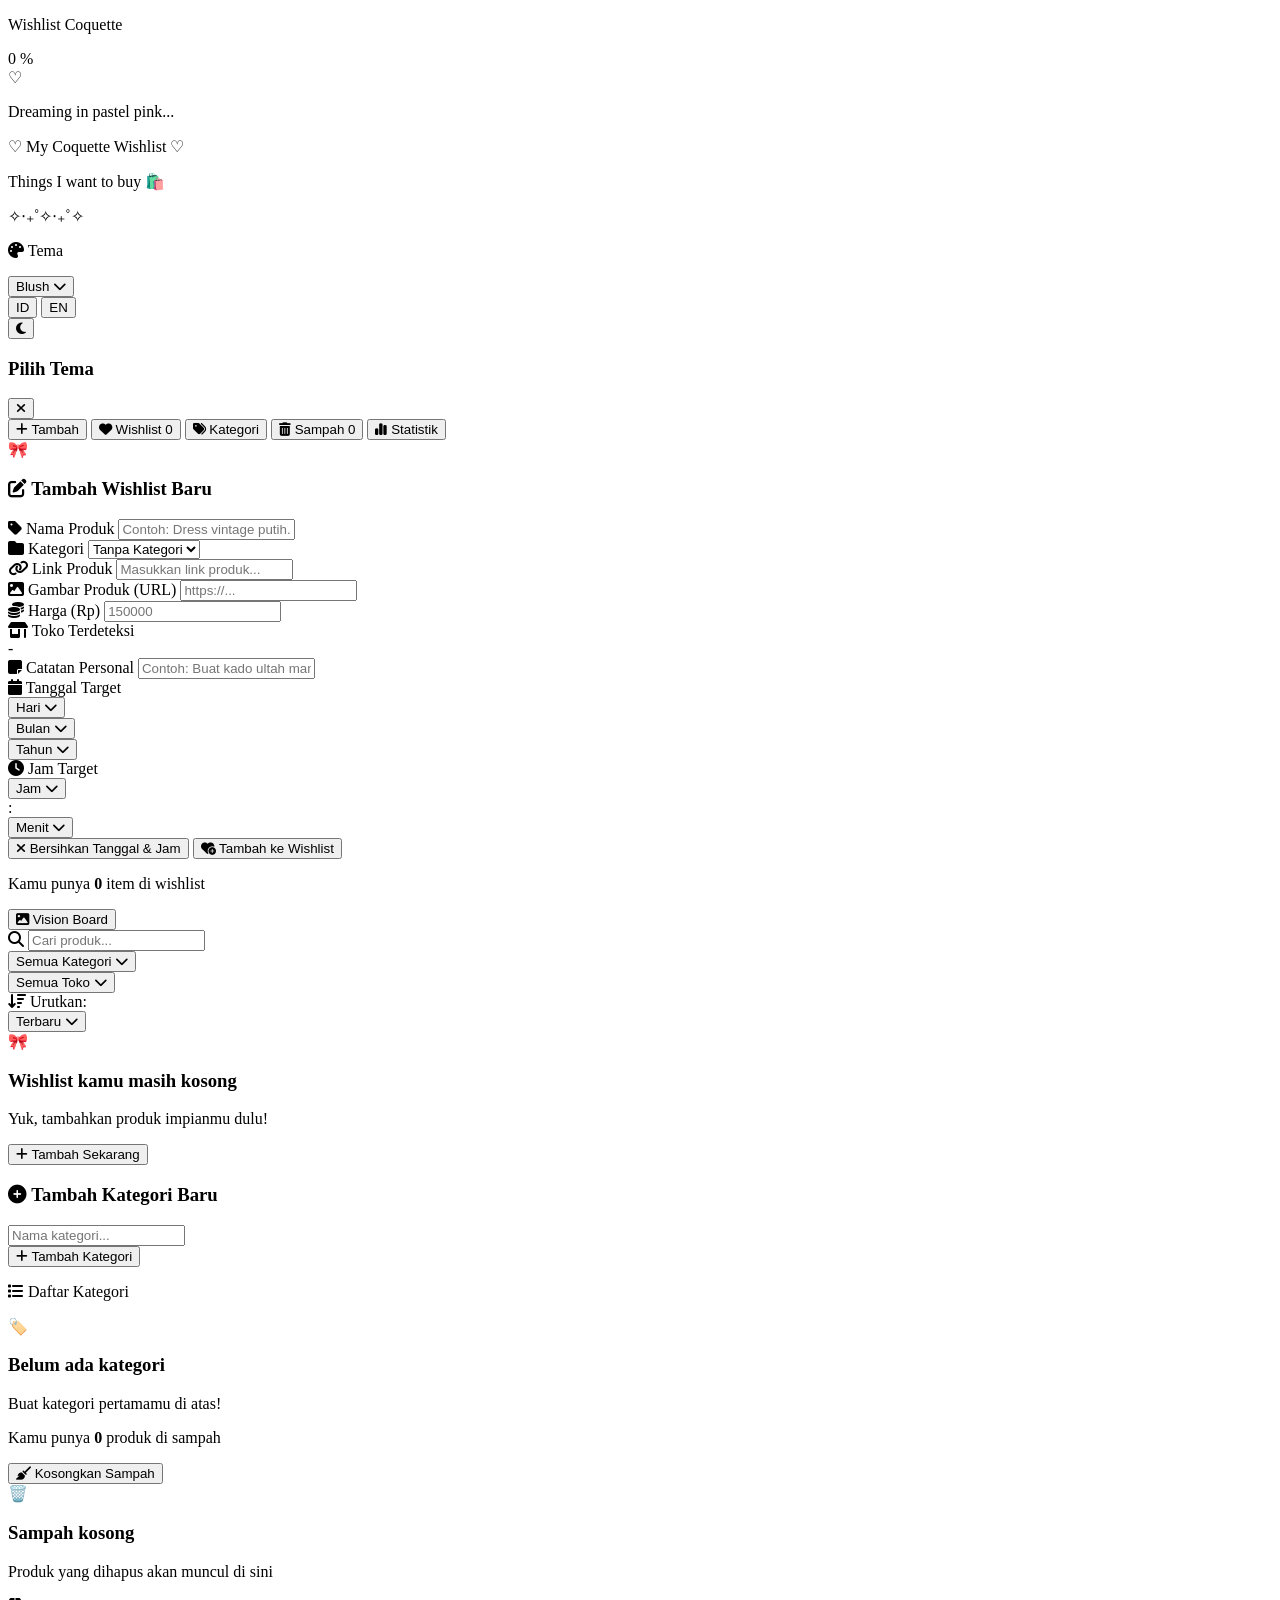
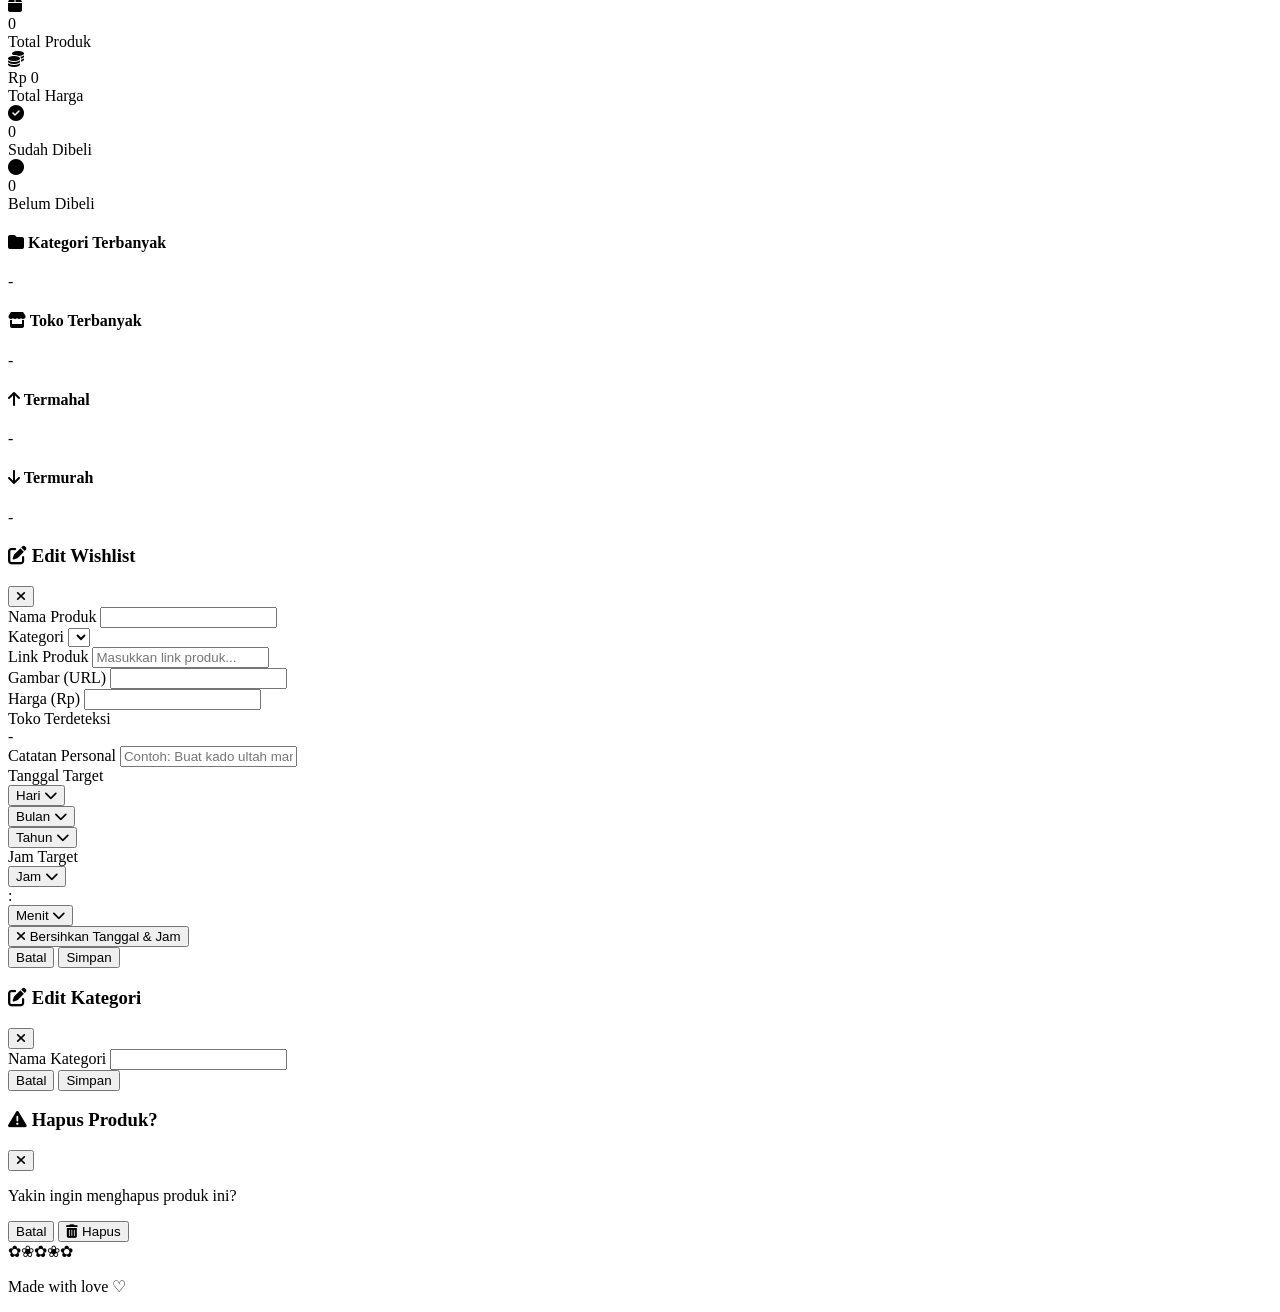
==== commit 56baf929: "Rename index (6).html to index.html" ====
--- a/index.html
+++ b/index.html
@@ -5,31 +5,34 @@
     <meta name="viewport" content="width=device-width, initial-scale=1.0">
     <title>Wishlist Coquette 🎀</title>
     <meta name="theme-color" content="#F8C8DC" id="metaThemeColor">
-    <meta name="theme-color" content="#F8C8DC" id="metaThemeColor">
     <meta name="background-color" content="#FDE2E7" id="metaBgColor">
-    
+
     <script>
-    // Override splash screen color sesuai tema yang tersimpan
-    (function() {
-        var themes = {
-            blush: { bg: '#FDE2E7', theme: '#F8C8DC' },
-            lavender: { bg: '#E8DFF5', theme: '#C3AED6' },
-            sakura: { bg: '#FDE2E7', theme: '#F4A7B9' },
-            matcha: { bg: '#E8F0E3', theme: '#A8C89A' },
-            blue: { bg: '#E0ECF5', theme: '#A8C8E8' }
-        };
-        var darkMode = localStorage.getItem('wishlistDarkMode') === 'true';
-        var currentTheme = localStorage.getItem('wishlistTheme') || 'blush';
-        var colors = darkMode ? { bg: '#2D1F2C', theme: '#4A2F45' } : (themes[currentTheme] || themes.blush);
-        
-        document.getElementById('metaThemeColor').content = colors.theme;
-        document.getElementById('metaBgColor').content = colors.bg;
-    })();
+        (function() {
+            var themes = {
+                blush: { bg: '#FDE2E7', theme: '#F8C8DC' },
+                lavender: { bg: '#E8DFF5', theme: '#C3AED6' },
+                peach: { bg: '#FDE8D8', theme: '#F8B88B' },
+                matcha: { bg: '#E8F0E3', theme: '#A8C89A' },
+                blue: { bg: '#E0ECF5', theme: '#A8C8E8' },
+                caramel: { bg: '#F5E6D3', theme: '#D4A574' },
+                berry: { bg: '#F5E0EC', theme: '#C48BA8' },
+                pearl: { bg: '#FAF5F0', theme: '#D4C5B0' },
+                ocean: { bg: '#D8F0F0', theme: '#7EC8C8' },
+                charcoal: { bg: '#E8DDD8', theme: '#A08078' }
+            };
+            var darkMode = localStorage.getItem('wishlistDarkMode') === 'true';
+            var currentTheme = localStorage.getItem('wishlistTheme') || 'blush';
+            var colors = darkMode ? { bg: '#2D1F2C', theme: '#4A2F45' } : (themes[currentTheme] || themes.blush);
+            
+            document.getElementById('metaThemeColor').content = colors.theme;
+            document.getElementById('metaBgColor').content = colors.bg;
+        })();
     </script>
-    
+
     <link rel="preconnect" href="https://fonts.googleapis.com">
     <link rel="preconnect" href="https://fonts.gstatic.com" crossorigin>
-    <link href="https://fonts.googleapis.com/css2?family=Playfair+Display:ital,wght@0,400;0,700;1,400&family=Poppins:wght@300;400;500;600&display=swap" rel="stylesheet">
+    <link href="https://fonts.googleapis.com/css2?family=Playfair+Display:ital,wght@0,400;0,700;1,400&family=Quicksand:wght@300;400;500;600;700&display=swap" rel="stylesheet">
     <link rel="stylesheet" href="https://cdnjs.cloudflare.com/ajax/libs/font-awesome/6.5.1/css/all.min.css">
     <link rel="stylesheet" href="style.css">
     <link rel="manifest" href="manifest.json">
@@ -116,22 +119,36 @@
             </div>
         </header>
 
+        <!-- THEME PICKER -->
         <div class="theme-picker">
-            <p class="theme-label"><i class="fa-solid fa-palette"></i> <span data-lang="theme_label">Pilih Tema</span></p>
-            <div class="theme-options">
-                <button class="theme-btn active" data-theme="blush" onclick="changeTheme('blush')"><span class="theme-dot blush"></span></button>
-                <button class="theme-btn" data-theme="lavender" onclick="changeTheme('lavender')"><span class="theme-dot lavender"></span></button>
-                <button class="theme-btn" data-theme="sakura" onclick="changeTheme('sakura')"><span class="theme-dot sakura"></span></button>
-                <button class="theme-btn" data-theme="matcha" onclick="changeTheme('matcha')"><span class="theme-dot matcha"></span></button>
-                <button class="theme-btn" data-theme="blue" onclick="changeTheme('blue')"><span class="theme-dot blue"></span></button>
-            </div>
+            <p class="theme-label"><i class="fa-solid fa-palette"></i> <span data-lang="theme_label">Tema</span></p>
+            
+            <button class="theme-modal-btn" onclick="openThemeModal()">
+                <span class="theme-modal-dot" id="themeModalDot"></span>
+                <span class="theme-modal-name" id="themeModalName">Blush</span>
+                <i class="fa-solid fa-chevron-down"></i>
+            </button>
+            
             <div class="lang-options">
                 <button class="lang-btn active" data-lang="id" onclick="changeLanguage('id')">ID</button>
                 <button class="lang-btn" data-lang="en" onclick="changeLanguage('en')">EN</button>
             </div>
+            
             <button class="dark-mode-toggle" onclick="toggleDarkMode()" id="darkModeToggle" title="Dark Mode">
                 <i class="fa-solid fa-moon"></i>
             </button>
+        </div>
+
+        <!-- MODAL TEMA -->
+        <div class="theme-modal-overlay" id="themeModalOverlay" onclick="closeThemeModal()"></div>
+        <div class="theme-modal" id="themeModal">
+            <div class="theme-modal-header">
+                <h3 data-lang="theme_modal_title">Pilih Tema</h3>
+                <button class="theme-modal-close" onclick="closeThemeModal()">
+                    <i class="fa-solid fa-xmark"></i>
+                </button>
+            </div>
+            <div class="theme-modal-grid" id="themeModalGrid"></div>
         </div>
 
         <nav class="tab-navigation">
@@ -144,6 +161,13 @@
             </button>
             <button class="tab-btn" onclick="switchTab('categories')" id="tabCategoriesBtn">
                 <i class="fa-solid fa-tags"></i> <span data-lang="tab_categories">Kategori</span>
+            </button>
+            <button class="tab-btn" onclick="switchTab('trash')" id="tabTrashBtn">
+                <i class="fa-solid fa-trash-can"></i> <span data-lang="tab_trash">Sampah</span>
+                <span class="badge" id="trashCount">0</span>
+            </button>
+            <button class="tab-btn" onclick="switchTab('stats')" id="tabStatsBtn">
+                <i class="fa-solid fa-chart-simple"></i> <span data-lang="tab_stats">Statistik</span>
             </button>
         </nav>
 
@@ -198,6 +222,63 @@
                     </div>
                 </div>
                 
+                <div class="input-group">
+                    <label><i class="fa-solid fa-note-sticky"></i> <span data-lang="label_note">Catatan Personal</span></label>
+                    <input type="text" id="productNote" placeholder="Contoh: Buat kado ultah mama...">
+                </div>
+                
+                <div class="input-group">
+                    <label><i class="fa-solid fa-calendar"></i> <span data-lang="label_target_date">Tanggal Target</span></label>
+                    <div class="date-time-selects">
+                        <div class="custom-select mini-select" id="productDayWrapper">
+                            <button class="custom-select-btn" onclick="toggleCustomSelect('productDay')">
+                                <span class="custom-select-label" id="productDayLabel">Hari</span>
+                                <i class="fa-solid fa-chevron-down"></i>
+                            </button>
+                            <div class="custom-select-options" id="productDayOptions"></div>
+                        </div>
+                        <div class="custom-select mini-select" id="productMonthWrapper">
+                            <button class="custom-select-btn" onclick="toggleCustomSelect('productMonth')">
+                                <span class="custom-select-label" id="productMonthLabel">Bulan</span>
+                                <i class="fa-solid fa-chevron-down"></i>
+                            </button>
+                            <div class="custom-select-options" id="productMonthOptions"></div>
+                        </div>
+                        <div class="custom-select mini-select" id="productYearWrapper">
+                            <button class="custom-select-btn" onclick="toggleCustomSelect('productYear')">
+                                <span class="custom-select-label" id="productYearLabel">Tahun</span>
+                                <i class="fa-solid fa-chevron-down"></i>
+                            </button>
+                            <div class="custom-select-options" id="productYearOptions"></div>
+                        </div>
+                    </div>
+                </div>
+                
+                <div class="input-group">
+                    <label><i class="fa-solid fa-clock"></i> <span data-lang="label_target_time">Jam Target</span></label>
+                    <div class="date-time-selects">
+                        <div class="custom-select mini-select" id="productHourWrapper">
+                            <button class="custom-select-btn" onclick="toggleCustomSelect('productHour')">
+                                <span class="custom-select-label" id="productHourLabel">Jam</span>
+                                <i class="fa-solid fa-chevron-down"></i>
+                            </button>
+                            <div class="custom-select-options" id="productHourOptions"></div>
+                        </div>
+                        <span class="time-separator">:</span>
+                        <div class="custom-select mini-select" id="productMinuteWrapper">
+                            <button class="custom-select-btn" onclick="toggleCustomSelect('productMinute')">
+                                <span class="custom-select-label" id="productMinuteLabel">Menit</span>
+                                <i class="fa-solid fa-chevron-down"></i>
+                            </button>
+                            <div class="custom-select-options" id="productMinuteOptions"></div>
+                        </div>
+                    </div>
+                </div>
+                
+                <button type="button" class="btn-clear-datetime" onclick="clearDateTime('product')">
+                    <i class="fa-solid fa-xmark"></i> <span data-lang="btn_clear_datetime">Bersihkan Tanggal & Jam</span>
+                </button>
+                
                 <button class="btn-add" onclick="addItem()">
                     <i class="fa-solid fa-heart-circle-plus"></i> <span data-lang="btn_add">Tambah ke Wishlist</span>
                 </button>
@@ -210,6 +291,10 @@
             <div class="wishlist-header">
                 <p><span data-lang="wishlist_count_1">Kamu punya</span> <strong id="totalItems">0</strong> <span data-lang="wishlist_count_2">item di wishlist</span></p>
             </div>
+
+            <button class="btn-vision-mode" onclick="toggleVisionBoard()">
+                <i class="fa-solid fa-image"></i> <span data-lang="btn_vision">Vision Board</span>
+            </button>
 
             <div class="total-price-card" id="totalPriceCard" style="display: none;">
                 <div class="total-price-left">
@@ -223,43 +308,56 @@
 
             <div class="store-totals" id="storeTotals" style="display: none;"></div>
 
-            <div class="filter-row">
-                <div class="search-wrapper filter-search">
+            <div class="search-row">
+                <div class="search-wrapper">
                     <i class="fa-solid fa-magnifying-glass search-icon"></i>
                     <input type="text" id="searchInput" class="search-input" placeholder="Cari produk..." oninput="filterWishlist()">
                     <button class="btn-clear-search" id="btnClearSearch" onclick="clearSearch()" style="display: none;">
                         <i class="fa-solid fa-xmark"></i>
                     </button>
                 </div>
-                <select id="categoryFilter" class="category-filter-select" onchange="filterWishlist()">
-                    <option value="all" data-lang="filter_all_categories">Semua Kategori</option>
-                </select>
-                <select id="storeFilter" class="category-filter-select" onchange="filterWishlist()">
-                    <option value="all" data-lang="filter_all_stores">Semua Toko</option>
-                </select>
+            </div>
+
+            <div class="filter-row">
+                <div class="custom-select" id="categorySelectWrapper">
+                    <button class="custom-select-btn" onclick="toggleCustomSelect('category')">
+                        <span class="custom-select-label" id="categorySelectLabel">Semua Kategori</span>
+                        <i class="fa-solid fa-chevron-down"></i>
+                    </button>
+                    <div class="custom-select-options" id="categorySelectOptions"></div>
+                </div>
+                
+                <div class="custom-select" id="storeSelectWrapper">
+                    <button class="custom-select-btn" onclick="toggleCustomSelect('store')">
+                        <span class="custom-select-label" id="storeSelectLabel">Semua Toko</span>
+                        <i class="fa-solid fa-chevron-down"></i>
+                    </button>
+                    <div class="custom-select-options" id="storeSelectOptions"></div>
+                </div>
             </div>
 
             <div class="sort-row">
                 <label class="sort-label"><i class="fa-solid fa-arrow-down-wide-short"></i> <span data-lang="sort_label">Urutkan:</span></label>
-                <select id="sortBy" class="sort-select" onchange="sortAndRender()">
-                    <option value="newest" data-lang="sort_newest">Terbaru</option>
-                    <option value="oldest" data-lang="sort_oldest">Terlama</option>
-                    <option value="expensive" data-lang="sort_expensive">Termahal</option>
-                    <option value="cheapest" data-lang="sort_cheapest">Termurah</option>
-                    <option value="az" data-lang="sort_az">Nama A-Z</option>
-                    <option value="za" data-lang="sort_za">Nama Z-A</option>
-                </select>
+                <div class="custom-select" id="sortSelectWrapper">
+                    <button class="custom-select-btn" onclick="toggleCustomSelect('sort')">
+                        <span class="custom-select-label" id="sortSelectLabel">Terbaru</span>
+                        <i class="fa-solid fa-chevron-down"></i>
+                    </button>
+                    <div class="custom-select-options" id="sortSelectOptions"></div>
+                </div>
             </div>
             
             <p class="search-result-text" id="searchResultText" style="display: none;"></p>
             
             <div class="wishlist-container" id="wishlistContainer"></div>
+            
+            <div class="vision-board" id="visionBoard" style="display: none;"></div>
 
             <div class="empty-state" id="noResultState" style="display: none;">
                 <div class="empty-icon">🔍</div>
                 <h3 data-lang="no_result_title">Produk tidak ditemukan</h3>
                 <p data-lang="no_result_text">Coba kata kunci lain!</p>
-                <button class="btn-add btn-small" onclick="clearSearch(); document.getElementById('categoryFilter').value='all'; document.getElementById('storeFilter').value='all'; filterWishlist();">
+                <button class="btn-add btn-small" onclick="clearSearch();">
                     <i class="fa-solid fa-rotate-left"></i> <span data-lang="btn_show_all">Tampilkan Semua</span>
                 </button>
             </div>
@@ -298,6 +396,77 @@
                 <h3 data-lang="cat_empty_title">Belum ada kategori</h3>
                 <p data-lang="cat_empty_text">Buat kategori pertamamu di atas!</p>
             </div>
+        </div>
+
+        <!-- TAB SAMPAH -->
+        <div class="tab-content" id="tabTrash">
+            
+            <div class="wishlist-header">
+                <p><span data-lang="trash_count_1">Kamu punya</span> <strong id="trashTotalItems">0</strong> <span data-lang="trash_count_2">produk di sampah</span></p>
+            </div>
+            
+            <button class="btn-clear-trash" onclick="clearAllTrash()">
+                <i class="fa-solid fa-broom"></i> <span data-lang="btn_clear_trash">Kosongkan Sampah</span>
+            </button>
+            
+            <div class="trash-list" id="trashList"></div>
+            
+            <div class="empty-state" id="emptyTrashState">
+                <div class="empty-icon">🗑️</div>
+                <h3 data-lang="trash_empty_title">Sampah kosong</h3>
+                <p data-lang="trash_empty_text">Produk yang dihapus akan muncul di sini</p>
+            </div>
+        </div>
+
+        <!-- TAB STATISTIK -->
+        <div class="tab-content" id="tabStats">
+            
+            <div class="stats-grid">
+                <div class="stat-card">
+                    <div class="stat-icon"><i class="fa-solid fa-box"></i></div>
+                    <div class="stat-value" id="statTotalItems">0</div>
+                    <div class="stat-label" data-lang="stat_total_items">Total Produk</div>
+                </div>
+                
+                <div class="stat-card">
+                    <div class="stat-icon"><i class="fa-solid fa-coins"></i></div>
+                    <div class="stat-value" id="statTotalPrice">Rp 0</div>
+                    <div class="stat-label" data-lang="stat_total_price">Total Harga</div>
+                </div>
+                
+                <div class="stat-card">
+                    <div class="stat-icon"><i class="fa-solid fa-circle-check"></i></div>
+                    <div class="stat-value" id="statPurchased">0</div>
+                    <div class="stat-label" data-lang="stat_purchased">Sudah Dibeli</div>
+                </div>
+                
+                <div class="stat-card">
+                    <div class="stat-icon"><i class="fa-solid fa-circle"></i></div>
+                    <div class="stat-value" id="statNotPurchased">0</div>
+                    <div class="stat-label" data-lang="stat_not_purchased">Belum Dibeli</div>
+                </div>
+            </div>
+            
+            <div class="stats-detail-card">
+                <h4><i class="fa-solid fa-folder"></i> <span data-lang="stat_top_category">Kategori Terbanyak</span></h4>
+                <p id="statTopCategory">-</p>
+            </div>
+            
+            <div class="stats-detail-card">
+                <h4><i class="fa-solid fa-store"></i> <span data-lang="stat_top_store">Toko Terbanyak</span></h4>
+                <p id="statTopStore">-</p>
+            </div>
+            
+            <div class="stats-detail-card">
+                <h4><i class="fa-solid fa-arrow-up"></i> <span data-lang="stat_most_expensive">Termahal</span></h4>
+                <p id="statMostExpensive">-</p>
+            </div>
+            
+            <div class="stats-detail-card">
+                <h4><i class="fa-solid fa-arrow-down"></i> <span data-lang="stat_cheapest">Termurah</span></h4>
+                <p id="statCheapest">-</p>
+            </div>
+            
         </div>
     </div>
 
@@ -348,6 +517,60 @@
                         </div>
                     </div>
                 </div>
+                <div class="input-group">
+                    <label data-lang="label_note">Catatan Personal</label>
+                    <input type="text" id="editProductNote" placeholder="Contoh: Buat kado ultah mama...">
+                </div>
+                <div class="input-group">
+                    <label data-lang="label_target_date">Tanggal Target</label>
+                    <div class="date-time-selects">
+                        <div class="custom-select mini-select" id="editProductDayWrapper">
+                            <button class="custom-select-btn" onclick="toggleCustomSelect('editProductDay')">
+                                <span class="custom-select-label" id="editProductDayLabel">Hari</span>
+                                <i class="fa-solid fa-chevron-down"></i>
+                            </button>
+                            <div class="custom-select-options" id="editProductDayOptions"></div>
+                        </div>
+                        <div class="custom-select mini-select" id="editProductMonthWrapper">
+                            <button class="custom-select-btn" onclick="toggleCustomSelect('editProductMonth')">
+                                <span class="custom-select-label" id="editProductMonthLabel">Bulan</span>
+                                <i class="fa-solid fa-chevron-down"></i>
+                            </button>
+                            <div class="custom-select-options" id="editProductMonthOptions"></div>
+                        </div>
+                        <div class="custom-select mini-select" id="editProductYearWrapper">
+                            <button class="custom-select-btn" onclick="toggleCustomSelect('editProductYear')">
+                                <span class="custom-select-label" id="editProductYearLabel">Tahun</span>
+                                <i class="fa-solid fa-chevron-down"></i>
+                            </button>
+                            <div class="custom-select-options" id="editProductYearOptions"></div>
+                        </div>
+                    </div>
+                </div>
+                <div class="input-group">
+                    <label data-lang="label_target_time">Jam Target</label>
+                    <div class="date-time-selects">
+                        <div class="custom-select mini-select" id="editProductHourWrapper">
+                            <button class="custom-select-btn" onclick="toggleCustomSelect('editProductHour')">
+                                <span class="custom-select-label" id="editProductHourLabel">Jam</span>
+                                <i class="fa-solid fa-chevron-down"></i>
+                            </button>
+                            <div class="custom-select-options" id="editProductHourOptions"></div>
+                        </div>
+                        <span class="time-separator">:</span>
+                        <div class="custom-select mini-select" id="editProductMinuteWrapper">
+                            <button class="custom-select-btn" onclick="toggleCustomSelect('editProductMinute')">
+                                <span class="custom-select-label" id="editProductMinuteLabel">Menit</span>
+                                <i class="fa-solid fa-chevron-down"></i>
+                            </button>
+                            <div class="custom-select-options" id="editProductMinuteOptions"></div>
+                        </div>
+                    </div>
+                </div>
+                
+                <button type="button" class="btn-clear-datetime" onclick="clearDateTime('editProduct')">
+                    <i class="fa-solid fa-xmark"></i> <span data-lang="btn_clear_datetime">Bersihkan Tanggal & Jam</span>
+                </button>
             </div>
             <div class="modal-footer">
                 <button class="btn-cancel" onclick="closeEditModal()"><span data-lang="btn_cancel">Batal</span></button>
@@ -378,7 +601,27 @@
         </div>
     </div>
     
-    <div class="modal-backdrop" id="modalBackdrop" onclick="closeEditModal(); closeEditCategoryModal();"></div>
+    <!-- MODAL KONFIRMASI HAPUS -->
+    <div class="modal-overlay" id="confirmModal">
+        <div class="modal-content confirm-modal-content">
+            <div class="modal-header">
+                <h3><i class="fa-solid fa-triangle-exclamation"></i> <span data-lang="confirm_title">Hapus Produk?</span></h3>
+                <button class="btn-close-modal" onclick="closeConfirmModal()">
+                    <i class="fa-solid fa-xmark"></i>
+                </button>
+            </div>
+            <div class="modal-body confirm-body">
+                <p data-lang="confirm_text">Yakin ingin menghapus produk ini?</p>
+                <p class="confirm-product-name" id="confirmProductName"></p>
+            </div>
+            <div class="modal-footer">
+                <button class="btn-cancel" onclick="closeConfirmModal()"><span data-lang="btn_cancel">Batal</span></button>
+                <button class="btn-save btn-delete-confirm" onclick="confirmDelete()"><i class="fa-solid fa-trash-can"></i> <span data-lang="btn_delete">Hapus</span></button>
+            </div>
+        </div>
+    </div>
+    
+    <div class="modal-backdrop" id="modalBackdrop" onclick="closeEditModal(); closeEditCategoryModal(); closeConfirmModal();"></div>
 
     <div class="footer-decoration">
         <span>✿</span><span>❀</span><span>✿</span><span>❀</span><span>✿</span>
